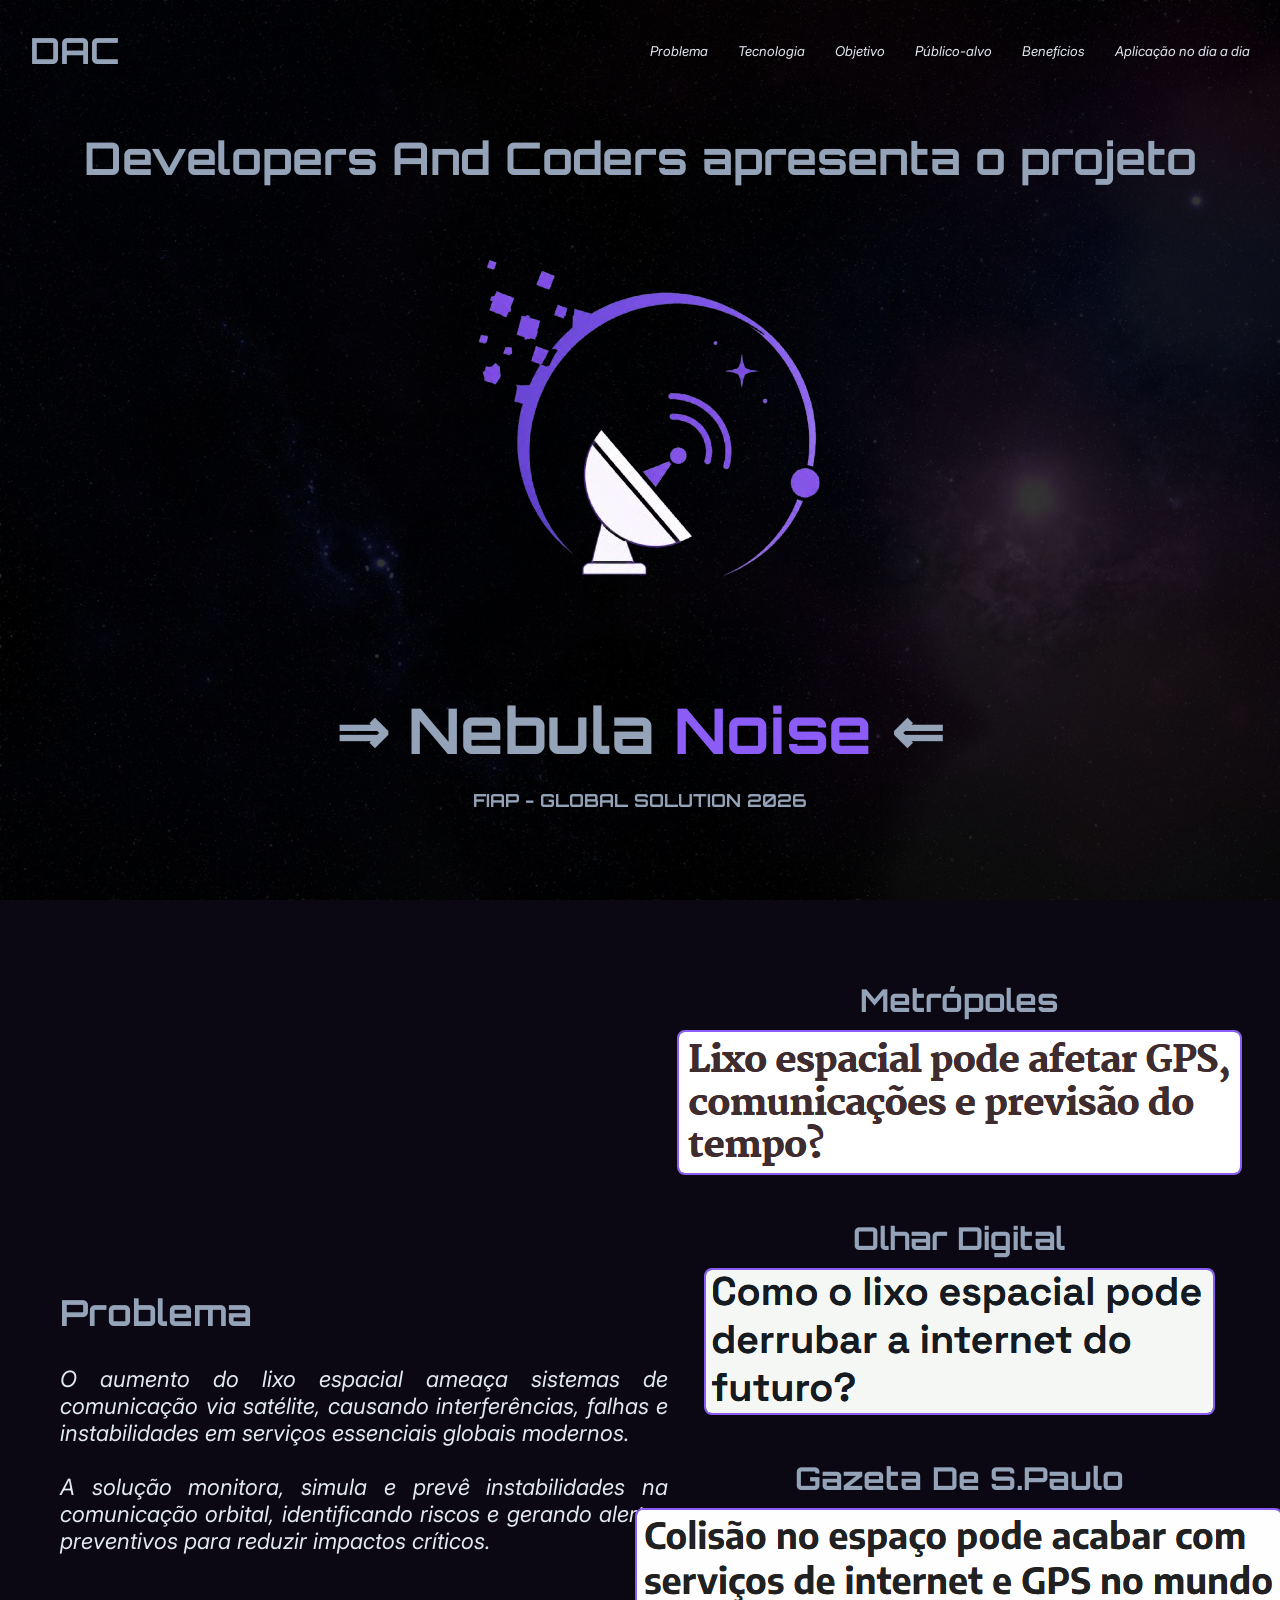
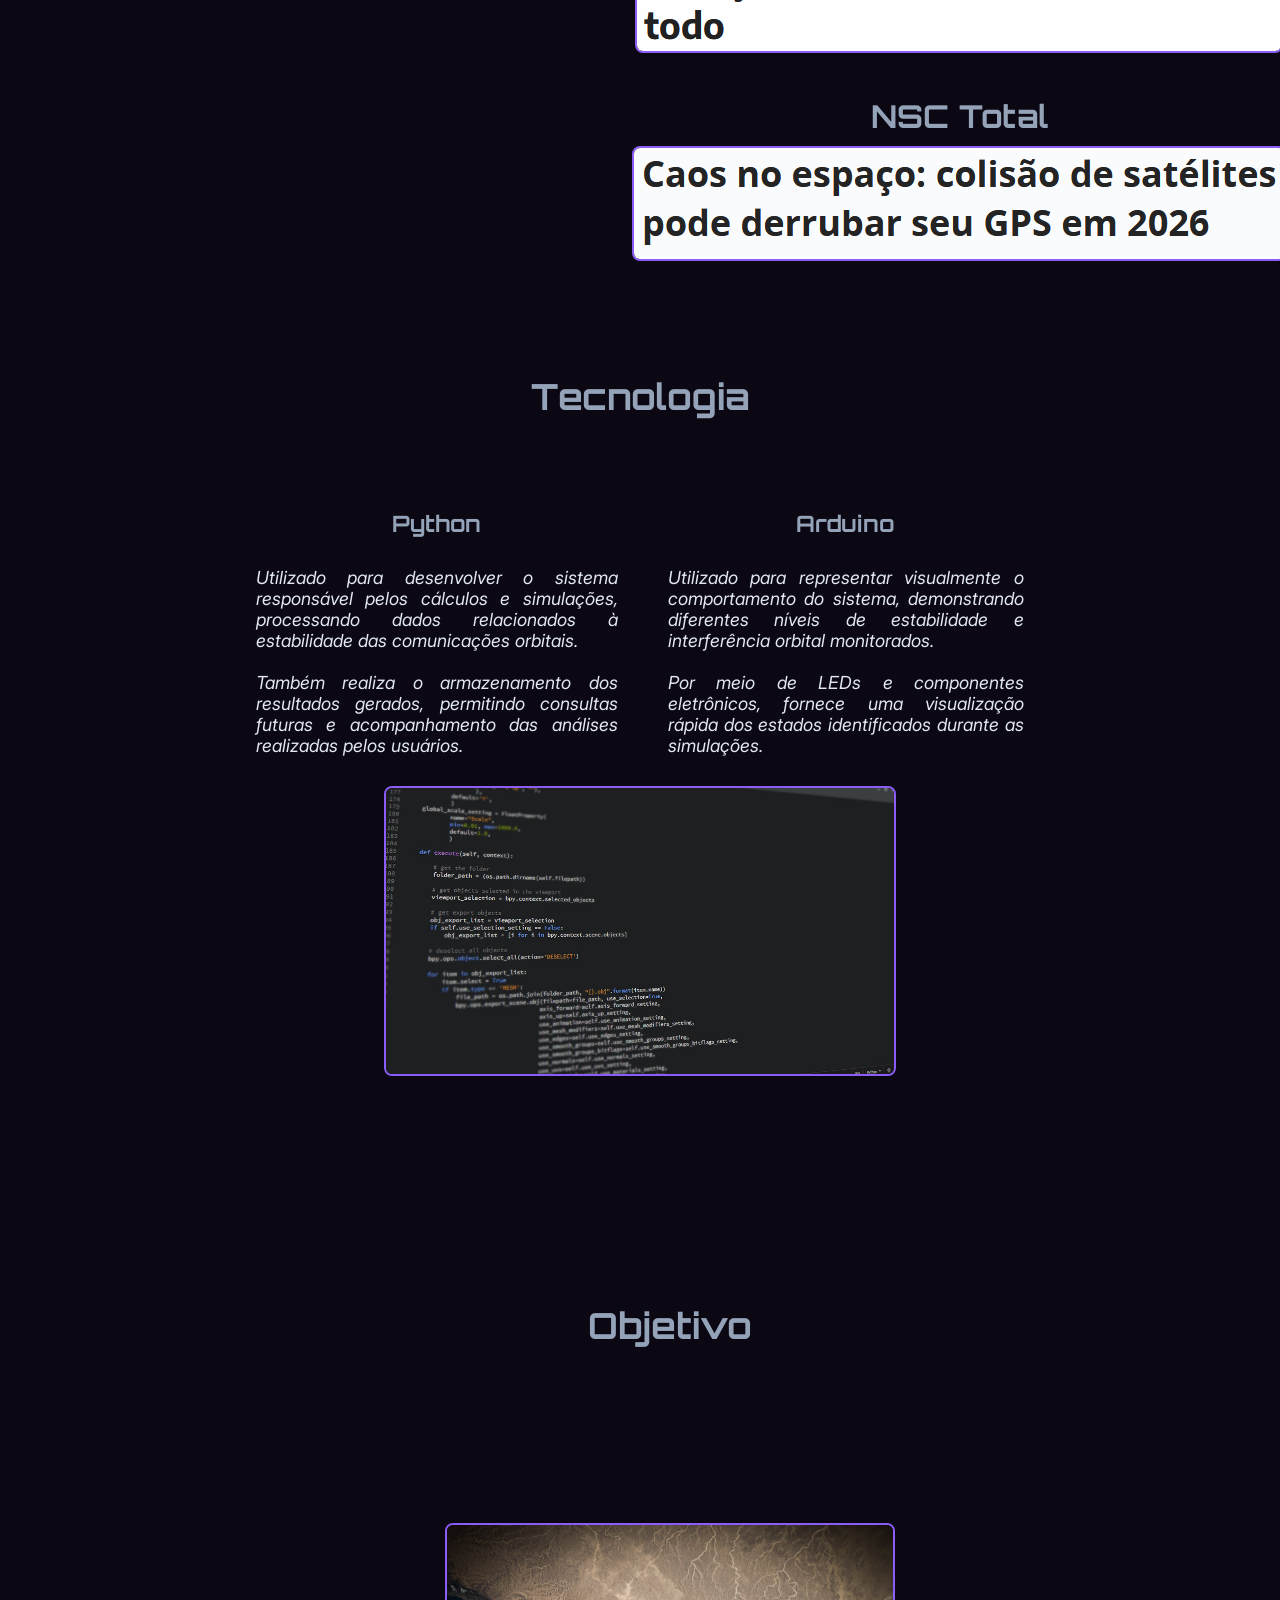
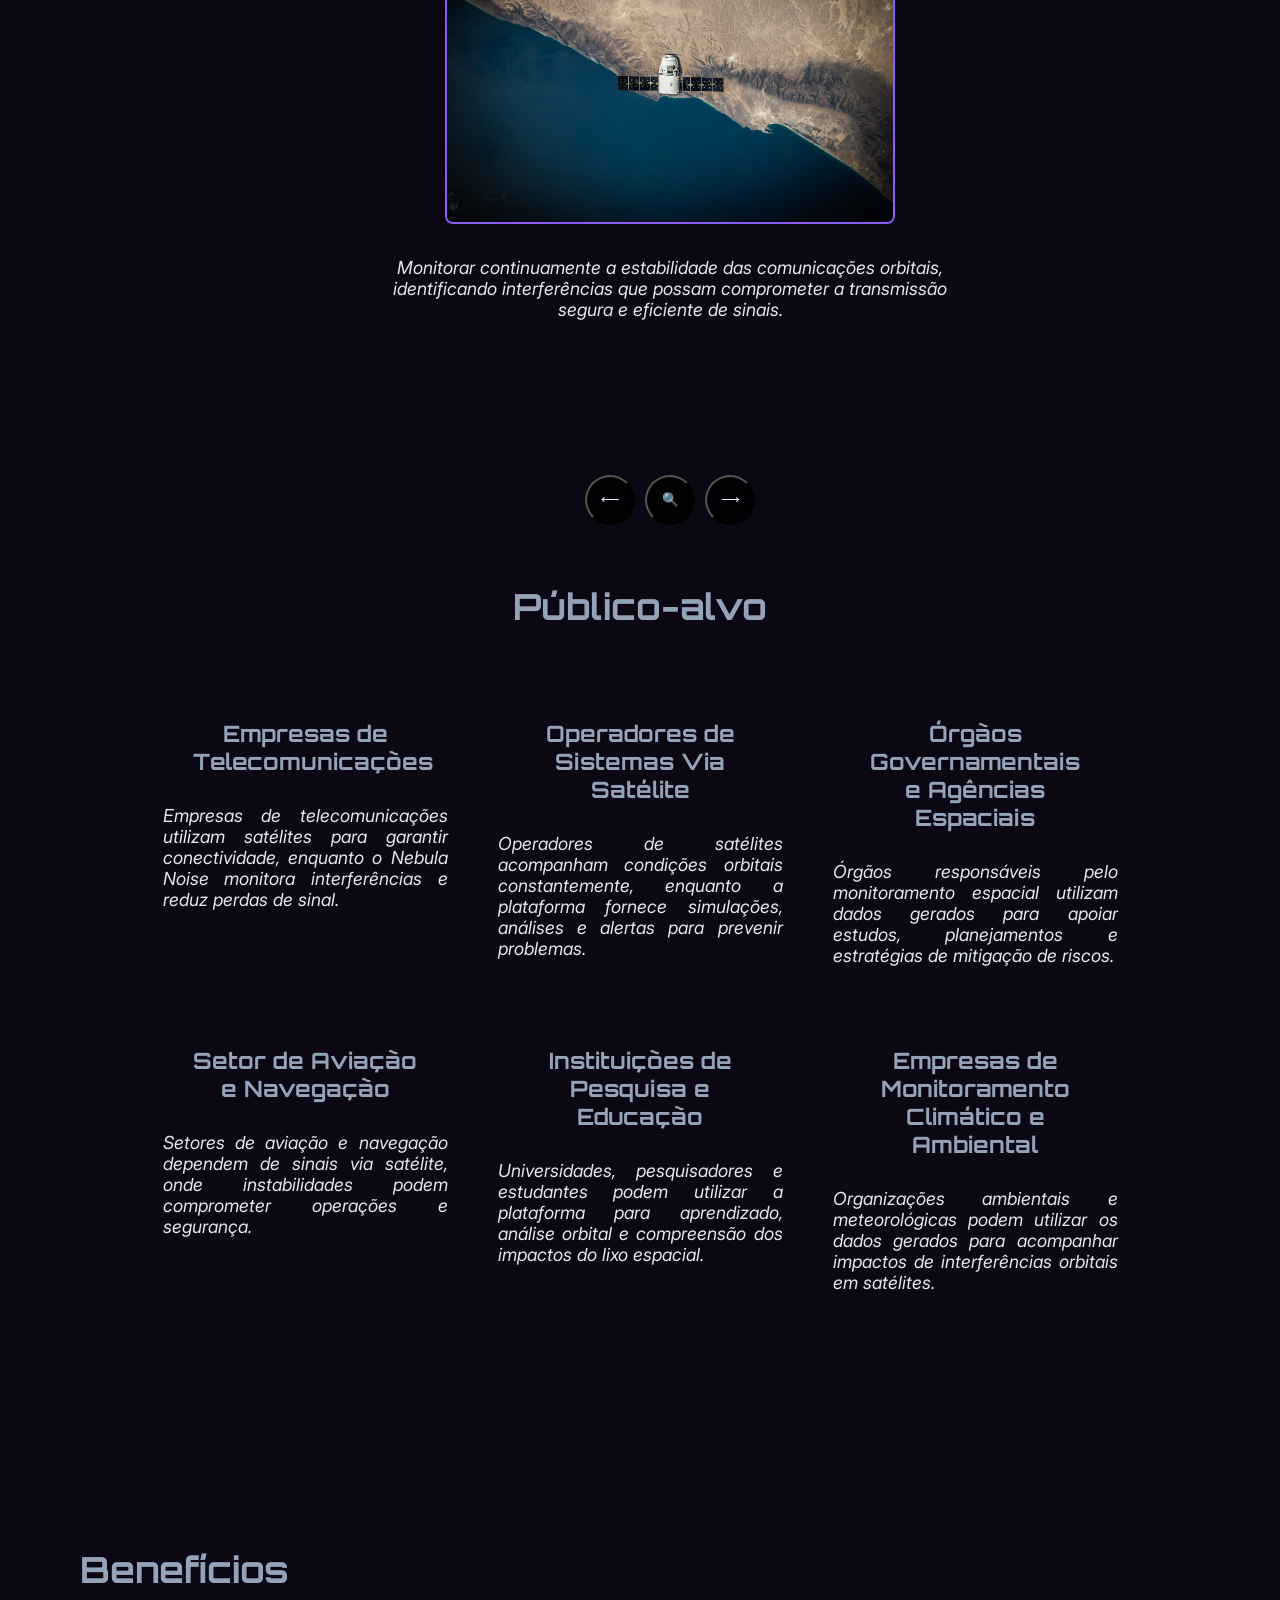
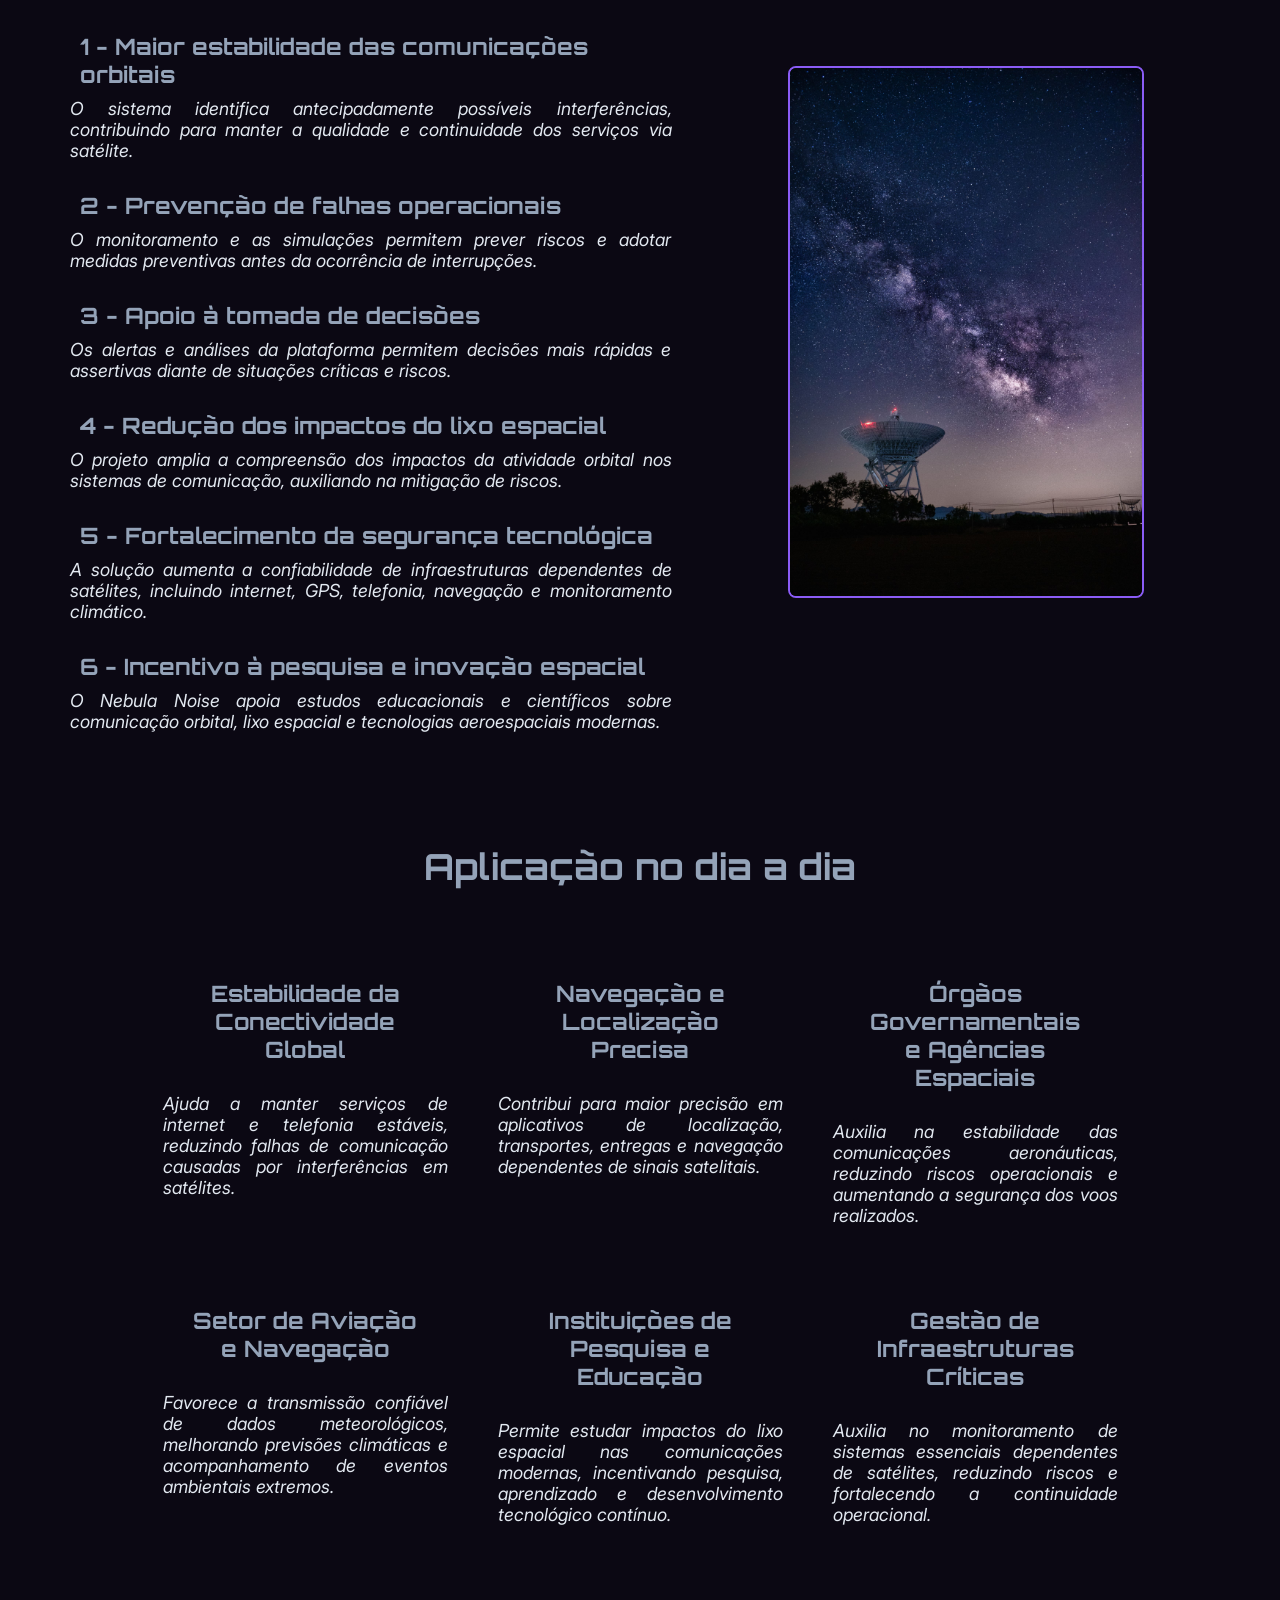
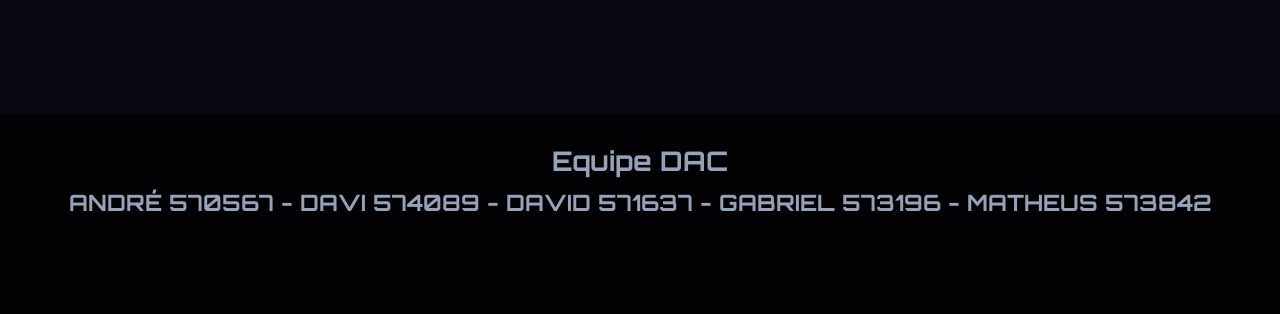
==== index.html @ 73a9a865 "adicionando um alert para os links" ====
<!DOCTYPE html>
<html lang="en">
<head>
    <meta charset="UTF-8">
    <meta name="viewport" content="width=device-width, initial-scale=1.0">
    <link rel="stylesheet" href="./css/style.css">
    <link rel="shortcut icon" href="./image/nebula_icon.png" type="image/x-icon">
    <title>Nebula Noise</title>
</head>
<body>
    <section id="hero">
        <header class="hero-header">
            <h1>DAC</h1>
            <nav class="nav-header">
                <ul class="nav-header-menu">
                    <li><a href="#problem">Problema</a></li>
                    <li><a href="#technology">Tecnologia</a></li>
                    <li><a href="#objective">Objetivo</a></li>
                    <li><a href="#target-audience">Público-alvo</a></li>
                    <li><a href="#benefit">Benefícios</a></li>
                    <li><a href="#application">Aplicação no dia a dia</a></li>
                </ul>
            </nav>
        </header>
        <div class="hero-home">
            <h2 class="title-hero">Developers And Coders apresenta o projeto</h2>
            <img src="./image/nebula_logo.png" alt="an antenna receiving purple signals, logo of the project">
            <h1>
                ⇒
                <span class="nebula-color">Nebula</span>
                <span class="noise-color">Noise</span>
                ⇐
            </h1>
            <h2 class="sub-title-hero">FIAP - GLOBAL SOLUTION 2026</h2>
        </div>

    </section>

    <section id="problem">
        <div class="explain-problem">
            <h2>Problema</h2>
            <p>
                O aumento do lixo espacial ameaça sistemas de comunicação via satélite, causando interferências, falhas e instabilidades em serviços essenciais globais modernos.
                <br><br>
                A solução monitora, simula e prevê instabilidades na comunicação orbital, identificando riscos e gerando alertas preventivos para reduzir impactos críticos.
            </p>
        </div>
        <div class="news-problem">
            <div class="image-news">
                <h2>Metrópoles</h2>
                <a href="https://www.metropoles.com/ciencia/lixo-espacial-afeta-gps-e-previsao-tempo" id="news-link" target="_blank">
                        <img src="./image/metropoles_news.png" alt="A Metropoles news about space debris">
                </a>
            </div>

            <div class="image-news">
                <h2>Olhar Digital</h2>
                <a href="https://olhardigital.com.br/2025/12/17/curiosidades/como-o-lixo-espacial-pode-derrubar-a-internet-do-futuro/#google_vignette" id="news-link" target="_blank">
                    <img src="./image/orbital_digital_news.png" alt="An Olhar digital news about space debris">
                </a>
            </div>

            <div class="image-news">
                <h2>Gazeta De S.Paulo</h2>
                <a href="https://www.gazetasp.com.br/gazeta-mais/colisao-no-espaco-pode-acabar-com-servicos-de-internet-e-gps-no-mundo/" id="news-link" target="_blank">
                    <img src="./image/gazeta_sp_news.png" alt="A Gazeta São Paulo news about space debris">
                </a>
            </div>

            <div class="image-news">
                <h2>NSC Total</h2>
                <a href="https://www.nsctotal.com.br/noticias/caos-no-espaco-colisao-de-satelites-pode-derrubar-seu-gps-em-2026" id="news-link" target="_blank">
                    <img src="./image/nsc_news.png" alt="A NSC Total news about space debris">
                </a>
            </div>
        </div>
    </section>

    <section id="technology">
        <h2>Tecnologia</h2>
        <div class="explain-technology">
            <div class="explain-technology-item">
            <h2>Python</h2>
            <p>
                Utilizado para desenvolver o sistema responsável pelos cálculos e simulações, processando dados relacionados à estabilidade das comunicações orbitais. 
                <br><br>
                Também realiza o armazenamento dos resultados gerados, permitindo consultas futuras e acompanhamento das análises realizadas pelos usuários.
            </p>
            </div>

            <div class="explain-technology-item">
            <h2>Arduino</h2>
            <p>
                Utilizado para representar visualmente o comportamento do sistema, demonstrando diferentes níveis de estabilidade e interferência orbital monitorados. 
                <br><br>
                Por meio de LEDs e componentes eletrônicos, fornece uma visualização rápida dos estados identificados durante as simulações. 
            </p>
            </div>
        </div>
        <div class="image-tecnology">
            <img src="./image/technology.jpg" alt="a Python code being written">
        </div>
    </section>

    <section id="objective">
        <h2>Objetivo</h2>
            <div class="card-objective-item">
                <img src="./image/satellite.jpg" alt="a satellite flying over the Earth">
                <p>
                    Monitorar continuamente a estabilidade das comunicações orbitais, identificando interferências que possam comprometer a transmissão segura e eficiente de sinais.
                </p>
            </div>

            <div class="card-objective-item">
                <img src="./image/simulation.png" alt="a screen showing how the stage simulation works">
                <p>
                    Simular cenários de interferência espacial, avaliando impactos do lixo orbital na qualidade e confiabilidade das comunicações via satélite.
                </p>
            </div>

            <div class="card-objective-item">
                <img src="./image/lost_signal.png" alt="a monitor screen showing a lost connection">
                <p>
                    Prever riscos de instabilidade nos sistemas monitorados, utilizando análises de dados para antecipar falhas e interrupções em serviços essenciais.
                </p>
            </div>

            <div class="card-objective-item">
                <img src="./image/alert_operators.png" alt="the vision of how it will be shown to the operators">
                <p>
                    Gerar alertas preventivos em tempo real, permitindo rápida identificação de situações críticas e adoção de medidas adequadas.
                </p>
            </div>

            <div class="card-objective-item">
                <img src="./image/security.png" alt="a secure connection between satellites, antennas and system">
                <p>
                    Contribuir para a segurança das comunicações orbitais, fortalecendo a confiabilidade de serviços essenciais dependentes de tecnologias satelitais modernas.
                </p>
            </div>
            <div class="button-click">
                <button id="prev-btn">⟵</button>
                <button id="choose-btn">🔍</button>
                <button id="next-btn">⟶</button>
            </div>
    </section>

    <section id="target-audience">
        <h2>Público-alvo</h2>
        <div class="card-target-audience">
            <div class="card-target-audience-item">
                <h2>
                    Empresas de Telecomunicações
                </h2>
                <p>
                    Empresas de telecomunicações utilizam satélites para garantir conectividade, enquanto o Nebula Noise monitora interferências e reduz perdas de sinal.
                </p>
            </div>

            <div class="card-target-audience-item">
                <h2>
                    Operadores de Sistemas Via Satélite
                </h2>
                <p>
                    Operadores de satélites acompanham condições orbitais constantemente, enquanto a plataforma fornece simulações, análises e alertas para prevenir problemas.
                </p>
            </div>

            <div class="card-target-audience-item">
                <h2>
                    Órgãos Governamentais e Agências Espaciais
                </h2>
                <p>
                    Órgãos responsáveis pelo monitoramento espacial utilizam dados gerados para apoiar estudos, planejamentos e estratégias de mitigação de riscos.
                </p>
            </div>

            <div class="card-target-audience-item">
                <h2>
                    Setor de Aviação e Navegação
                </h2>
                <p>
                    Setores de aviação e navegação dependem de sinais via satélite, onde instabilidades podem comprometer operações e segurança.
                </p>
            </div>

            <div class="card-target-audience-item">
                <h2>
                    Instituições de Pesquisa e Educação
                </h2>
                <p>
                    Universidades, pesquisadores e estudantes podem utilizar a plataforma para aprendizado, análise orbital e compreensão dos impactos do lixo espacial.
                </p>
            </div>
            <div class="card-target-audience-item">
                <h2>
                    Empresas de Monitoramento Climático e Ambiental
                </h2>
                <p>
                    Organizações ambientais e meteorológicas podem utilizar os dados gerados para acompanhar impactos de interferências orbitais em satélites.
                </p>
            </div>              
        </div>

    </section>

    <section id="benefit">
        <div class="explain-benefit">
            <h2>Benefícios</h2>
            <div class="explain-benefit-item">
                <h2>
                    1 - Maior estabilidade das comunicações orbitais
                </h2>
                <p>
                    O sistema identifica antecipadamente possíveis interferências, contribuindo para manter a qualidade e continuidade dos serviços via satélite.
                </p>
            </div>

            <div class="explain-benefit-item">
                <h2>
                    2 - Prevenção de falhas operacionais
                </h2>
                <p>
                    O monitoramento e as simulações permitem prever riscos e adotar medidas preventivas antes da ocorrência de interrupções.
                </p>
            </div>

            <div class="explain-benefit-item">
                <h2>
                    3 - Apoio à tomada de decisões
                </h2>
                <p>
                    Os alertas e análises da plataforma permitem decisões mais rápidas e assertivas diante de situações críticas e riscos.
                </p>
            </div>

            <div class="explain-benefit-item">
                <h2>
                    4 - Redução dos impactos do lixo espacial
                </h2>
                <p>
                    O projeto amplia a compreensão dos impactos da atividade orbital nos sistemas de comunicação, auxiliando na mitigação de riscos.
                </p>
            </div>

            <div class="explain-benefit-item">
                <h2>
                    5 - Fortalecimento da segurança tecnológica
                </h2>
                <p>
                    A solução aumenta a confiabilidade de infraestruturas dependentes de satélites, incluindo internet, GPS, telefonia, navegação e monitoramento climático.
                </p>
            </div>

            <div class="explain-benefit-item">
                <h2>
                    6 - Incentivo à pesquisa e inovação espacial
                </h2>
                <p>
                    O Nebula Noise apoia estudos educacionais e científicos sobre comunicação orbital, lixo espacial e tecnologias aeroespaciais modernas.
                </p>
            </div>
        </div>
        <div class="image-benefit">
            <img src="./image/satellite_benefits.jpg" alt="a satellite and a starry night sky">
        </div>
    </section>

    <section id="application">
        <h2>Aplicação no dia a dia</h2>
        <div class="card-application">
            <div class="card-application-item">
                <h2>
                    Estabilidade da Conectividade Global
                </h2>
                <p>
                    Ajuda a manter serviços de internet e telefonia estáveis, reduzindo falhas de comunicação causadas por interferências em satélites.
                </p>
            </div>

            <div class="card-application-item">
                <h2>
                    Navegação e Localização Precisa
                </h2>
                <p>
                    Contribui para maior precisão em aplicativos de localização, transportes, entregas e navegação dependentes de sinais satelitais.
                </p>
            </div>

            <div class="card-application-item">
                <h2>
                    Órgãos Governamentais e Agências Espaciais
                </h2>
                <p>
                    Auxilia na estabilidade das comunicações aeronáuticas, reduzindo riscos operacionais e aumentando a segurança dos voos realizados.
                </p>
            </div>

            <div class="card-application-item">
                <h2>
                    Setor de Aviação e Navegação
                </h2>
                <p>
                    Favorece a transmissão confiável de dados meteorológicos, melhorando previsões climáticas e acompanhamento de eventos ambientais extremos.
                </p>
            </div>

            <div class="card-application-item">
                <h2>
                    Instituições de Pesquisa e Educação
                </h2>
                <p>
                    Permite estudar impactos do lixo espacial nas comunicações modernas, incentivando pesquisa, aprendizado e desenvolvimento tecnológico contínuo.
                </p>
            </div>
            <div class="card-application-item">
                <h2>
                    Gestão de Infraestruturas Críticas
                </h2>
                <p>
                    Auxilia no monitoramento de sistemas essenciais dependentes de satélites, reduzindo riscos e fortalecendo a continuidade operacional.
                </p>
            </div>
    </section>

        <footer>
            <h1>Equipe DAC</h1>
            <h2>ANDRÉ 570567 - DAVI 574089 - DAVID 571637 - GABRIEL 573196 - MATHEUS 573842</h2>
        </footer>
    
    <script src="./script/scripts.js"></script>
</body>
</html>
---- css/style.css ----
* {
    margin: 0px;
    padding: 0px;
    box-sizing: border-box;
}

@font-face {
    font-family: Inter-Italic;
    src: url(../font/Inter_28pt-Italic.ttf);
}

@font-face {
    font-family: Orbitron-Bold;
    src: url(../font/Orbitron-Bold.ttf);
}

:root {
    --spacing-sm:10px;
    --spacing-md:20px;
    --spacing-lg:30px;
    --spacing-xl:50px;
    --color-purple: #8B5CF6;
    --color-black: #000000cc;
    --color-space-purple: #0b0813;
    --color-white: #E2E8F0;
    --color-gray:#94A3B8;
}

body {
    background-color: var(--color-space-purple);
}

html {
    scroll-behavior: smooth;
    font-family: 'Inter-Italic';
}

ul {
    list-style: none;
}

a {
    text-decoration: none;
    font-weight: 400;
    color: var(--color-white);
    font-size: 1.5vmin;
}

p {
    color: var(--color-white);
    font-size: 2.5vmin;
    text-align: justify;
}

h1, h2 {
    color: var(--color-gray);
    font-family: Orbitron-Bold;
}

#hero {
    height: 100dvh;
    background-image: linear-gradient(to top, var(--color-black), var(--color-black)),
    url(../image/background_home.jpg);
    background-repeat: no-repeat;
    background-size: cover;
    background-attachment: fixed;

    .hero-home {
        text-align: center;

        .title-hero {
            padding-top: var(--spacing-lg);
            font-size: 5vmin;
        }

        h1 {
            font-size: 7vmin;
            
            .noise-color {
                color: var(--color-purple);
            }
        }

        .sub-title-hero {
            padding-top: var(--spacing-md);
            font-size: 2vmin;
        }        
    }

    .hero-header {
        height: 100px;
        display: flex;
        flex-direction: row;
        align-items: center;
        justify-content: space-between;
        padding-inline: var(--spacing-lg);

        h1 {
            font-size: 4vmin;
        }

        .nav-header-menu {
            display: flex;
            gap: var(--spacing-lg);

            a {
                transition: .5s;

                &:hover {
                    color: var(--color-gray);
                }
            }
            
        }
    }
}

#problem {
    display: flex;
    align-items: center;
    gap: var(--spacing-lg);
    padding: var(--spacing-lg);
    margin: var(--spacing-lg);

    .explain-problem {
        width: 55%;
        display: flex;
        flex-direction: column;
        gap: var(--spacing-lg);

        h2 {
            font-size: 4vmin;
        }
    }

    .news-problem {
        width: 45%;
        display: flex;
        flex-direction: column;
        align-items: center;

        .image-news {
            text-align: center;
            display: flex;
            flex-direction: column;
            padding: var(--spacing-md);

            h2 {
                font-size: 3.5vmin;
                padding-bottom: var(--spacing-sm);
            }

            img {
                border: 2px solid var(--color-purple);
                border-radius: 8px;
                transition: .5s;

                &:hover {
                    scale: 1.1;
                }
            }
        }
    }
}

#technology {
    height: 100dvh;
    background-image: linear-gradient(to top, var(--color-black), var(--color-black)),
    url(../image/background_technology.jpg);
    background-repeat: no-repeat;
    background-size: cover;
    background-attachment: fixed;
    display: flex;
    flex-direction: column;
    min-height: 100vh;
    align-items: center;

    h2 {
        font-size: 4vmin;
        text-align: center;
        padding: var(--spacing-lg);
    }

    .explain-technology {
        display:flex;
        flex-direction: row;
        gap: var(--spacing-xl);
        justify-content: center;
        margin: var(--spacing-lg);
        width: 60%;


        .explain-technology-item {
            h2 {
                font-size: 2.5vmin;
            }

            p{
                font-size: 2vmin;
            }
        }
    }

    .image-tecnology {
        width: 40%;

        img {
            text-align: center;
            width: 100%;
            border: 2px solid var(--color-purple);
            border-radius: 8px;
            transition: .5s;
            
            &:hover {
                scale: 1.05;
            }
        }
    }
}

#objective {   
    margin-inline: var(--spacing-lg);
    margin-top: var(--spacing-sm);
    width: 100%;
    display: flex;
    flex-direction: row;
    align-items: center;
    justify-content: center;
    gap: var(--spacing-sm);
    flex-wrap: wrap;
    align-items: center;
    
    h2 {
        font-size: 4vmin;
        width: 100%;
        text-align: center;
        padding: var(--spacing-md);
    }

    .card-objective-item {
        width: 50%;
        min-height: 550px;
        padding: var(--spacing-md);
        display: flex;
        flex-direction: column;
        align-items: center;
        justify-content: center;
        gap: var(--spacing-md);
        text-align: center;
        margin-block: var(--spacing-sm);
        display: none;

        &.active {
            display: flex;
        }

        p {
            width: 100%;
            font-size: 2vmin;
            text-align: center;
        }

        img {
            width: 75%;
            height: auto;
            border-radius: 1.6dvh;
            display: block;
            margin-bottom: 1.5dvh;
            border: 2px solid var(--color-purple);
            border-radius: 8px;
        }
    }

    .button-click {
        flex-basis: 100%;
        display: flex;
        justify-content: center;
        gap: var(--spacing-sm);

        #prev-btn,#choose-btn,#next-btn {
            background: var(--color-black);
            color: var(--color-white);
            border-radius: 50%;
            transition: 0.3s;
            width: var(--spacing-xl);
            height: var(--spacing-xl);
            display: flex;
            align-items: center;
            justify-content: center;
            gap: var(--spacing-md);

            &:hover {
                background-color: var(--color-gray);
                color: var(--color-black);
            }
        }
    }
}

#target-audience {
    height: 100dvh;
    background-image: linear-gradient(to top, var(--color-black), var(--color-black)),
    url(../image/background_target.jpg);
    background-repeat: no-repeat;
    background-size: cover;
    background-attachment: fixed;
    
    h2 {
        font-size: 4vmin;
        text-align: center;
        padding: var(--spacing-lg);
    }

    .card-target-audience {
        display:flex;
        flex-direction: row;
        flex-wrap: wrap;
        gap: var(--spacing-xl);
        justify-content: center;
        margin: var(--spacing-lg);


        .card-target-audience-item {
            flex: 1 1 calc(25% - var(--spacing-md));
            max-width: calc(25% - var(--spacing-md));

            h2 {
                font-size: 2.5vmin;
            }

            p{
                font-size: 2vmin;
            }
        }

    }

}

#benefit {
    display: flex;
    align-items: center;
    gap: var(--spacing-lg);
    padding: var(--spacing-lg);
    margin: var(--spacing-lg);

    h2 {
        font-size: 4vmin;
        padding: var(--spacing-md);
    }

    .explain-benefit {
        width: 55%;

        .explain-benefit-item {
            display: flex;
            flex-direction: column;
            padding: var(--spacing-sm);

            h2 {
                font-size: 2.5vmin;
                padding: var(--spacing-sm);
            }

            p {
                font-size: 2vmin ;
            }

        }
    }

    .image-benefit {
        width: 45%;
        text-align: center;
        

        img {
            width: 70%;
            height: auto;
            border: 2px solid var(--color-purple);
            border-radius: 8px;
            transition: .5s;

            &:hover {
                scale: 1.05;
            }
        }
    }
}

#application {
    height: 100dvh;
    background-image: linear-gradient(to top, var(--color-black), var(--color-black)),
    url(../image/background_application.jpg);
    background-repeat: no-repeat;
    background-size: cover;
    background-attachment: fixed;
    display: flex;
    flex-direction: column;
    min-height: 100vh;

    h2 {
        font-size: 4vmin;
        text-align: center;
        padding: var(--spacing-lg);
    }
    .card-application {
        display:flex;
        flex-direction: row;
        flex-wrap: wrap;
        gap: var(--spacing-xl);
        justify-content: center;
        margin: var(--spacing-lg);


        .card-application-item {
            flex: 1 1 calc(25% - var(--spacing-md));
            max-width: calc(25% - var(--spacing-md));

            h2 {
                font-size: 2.5vmin;
            }

            p{
                font-size: 2vmin;
            }
        }
    }
}

footer {
    height: 200px;
    padding: var(--spacing-lg);
    background-color: var(--color-black);
    text-align: center;

    h1 {
        font-size: 3vmin;
        margin-bottom: var(--spacing-sm);
    }

    h2 {
        font-size: 2.5vmin;
        margin-bottom: var(--spacing-sm);
    }
}

section {
    min-height: 100dvh;
}
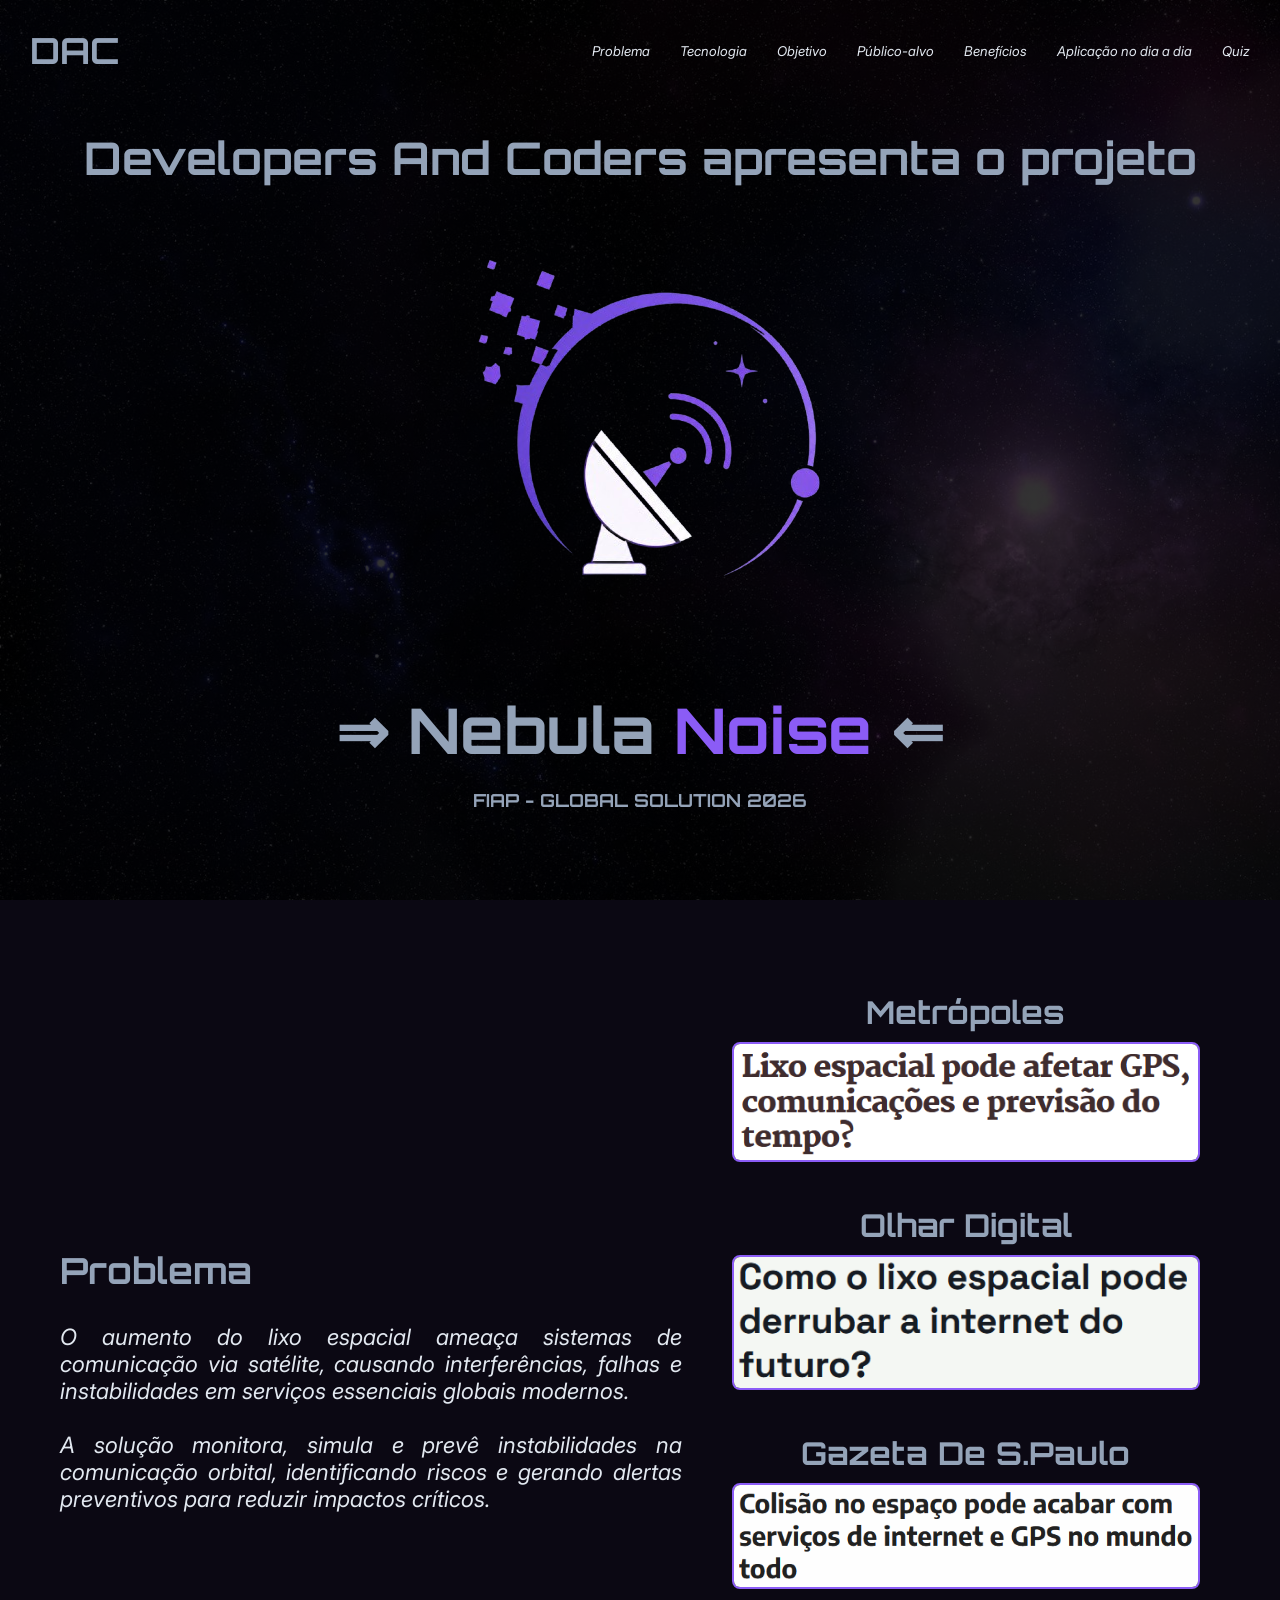
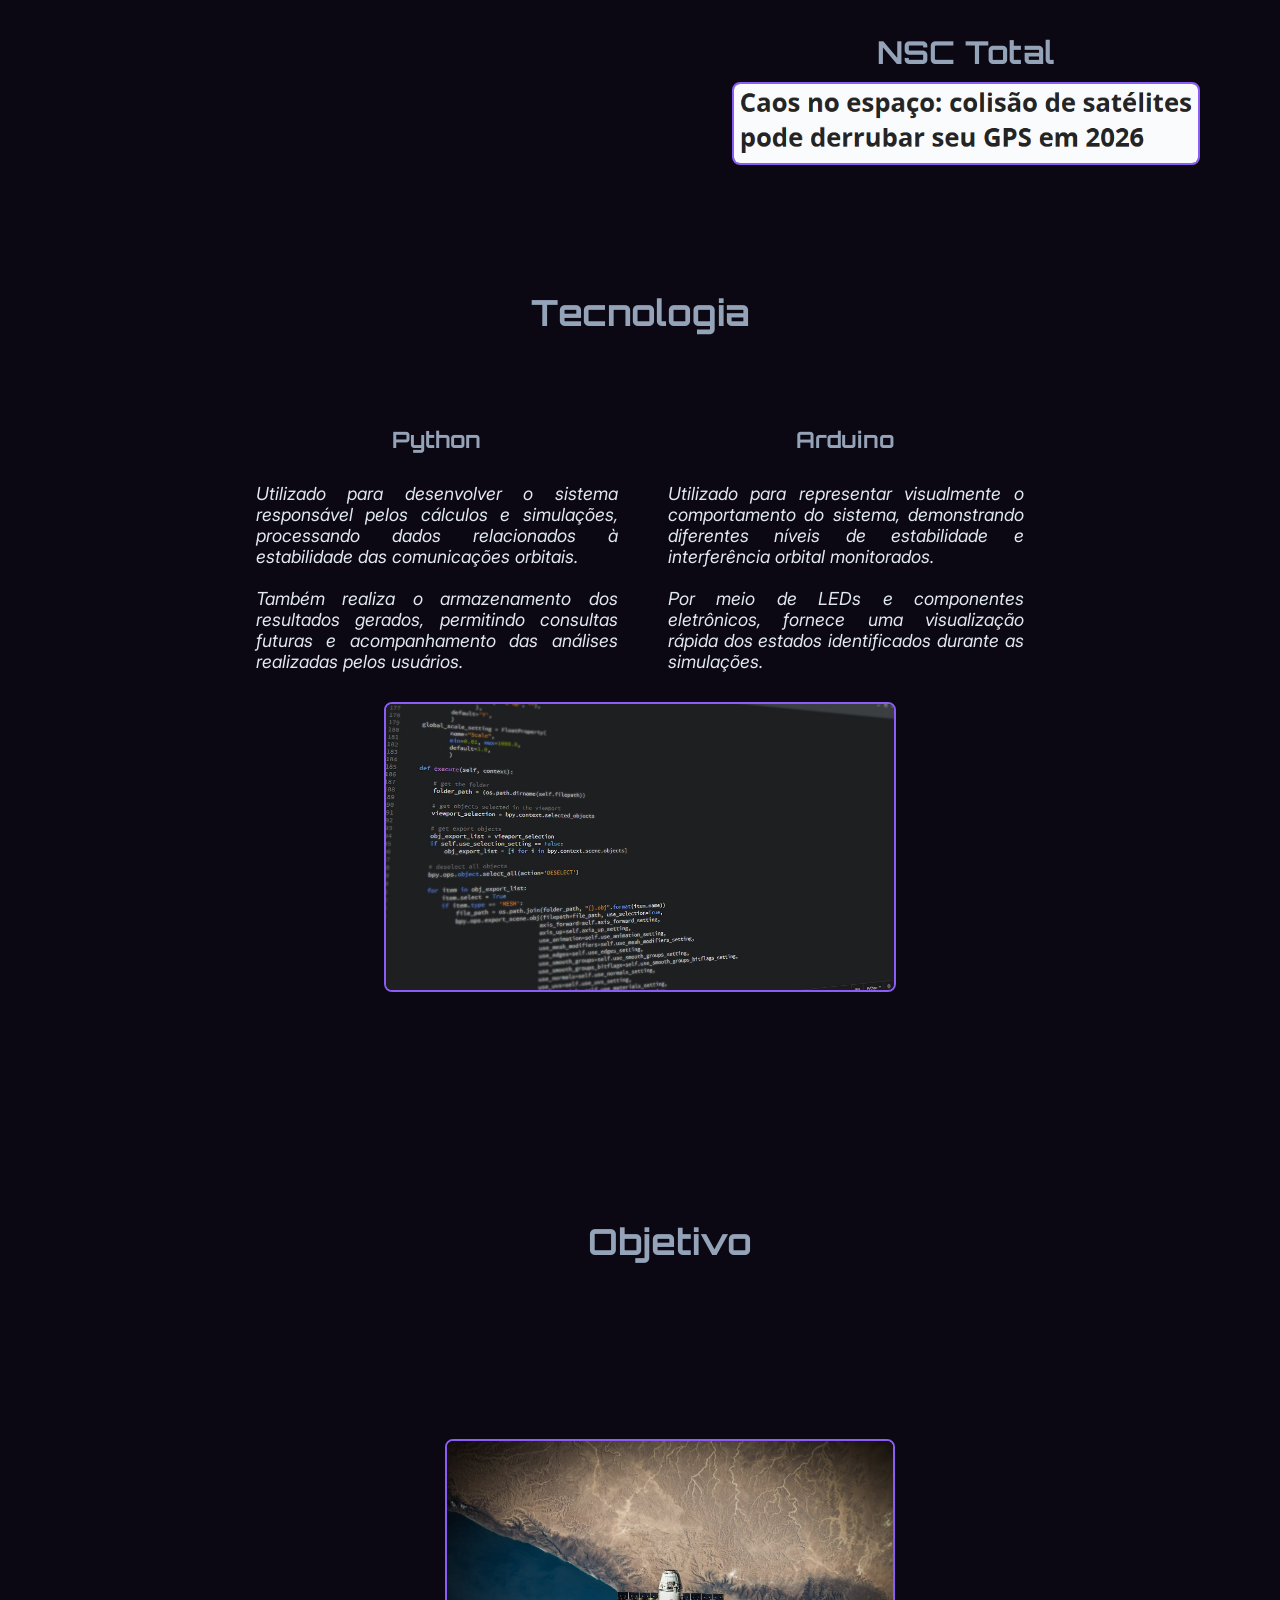
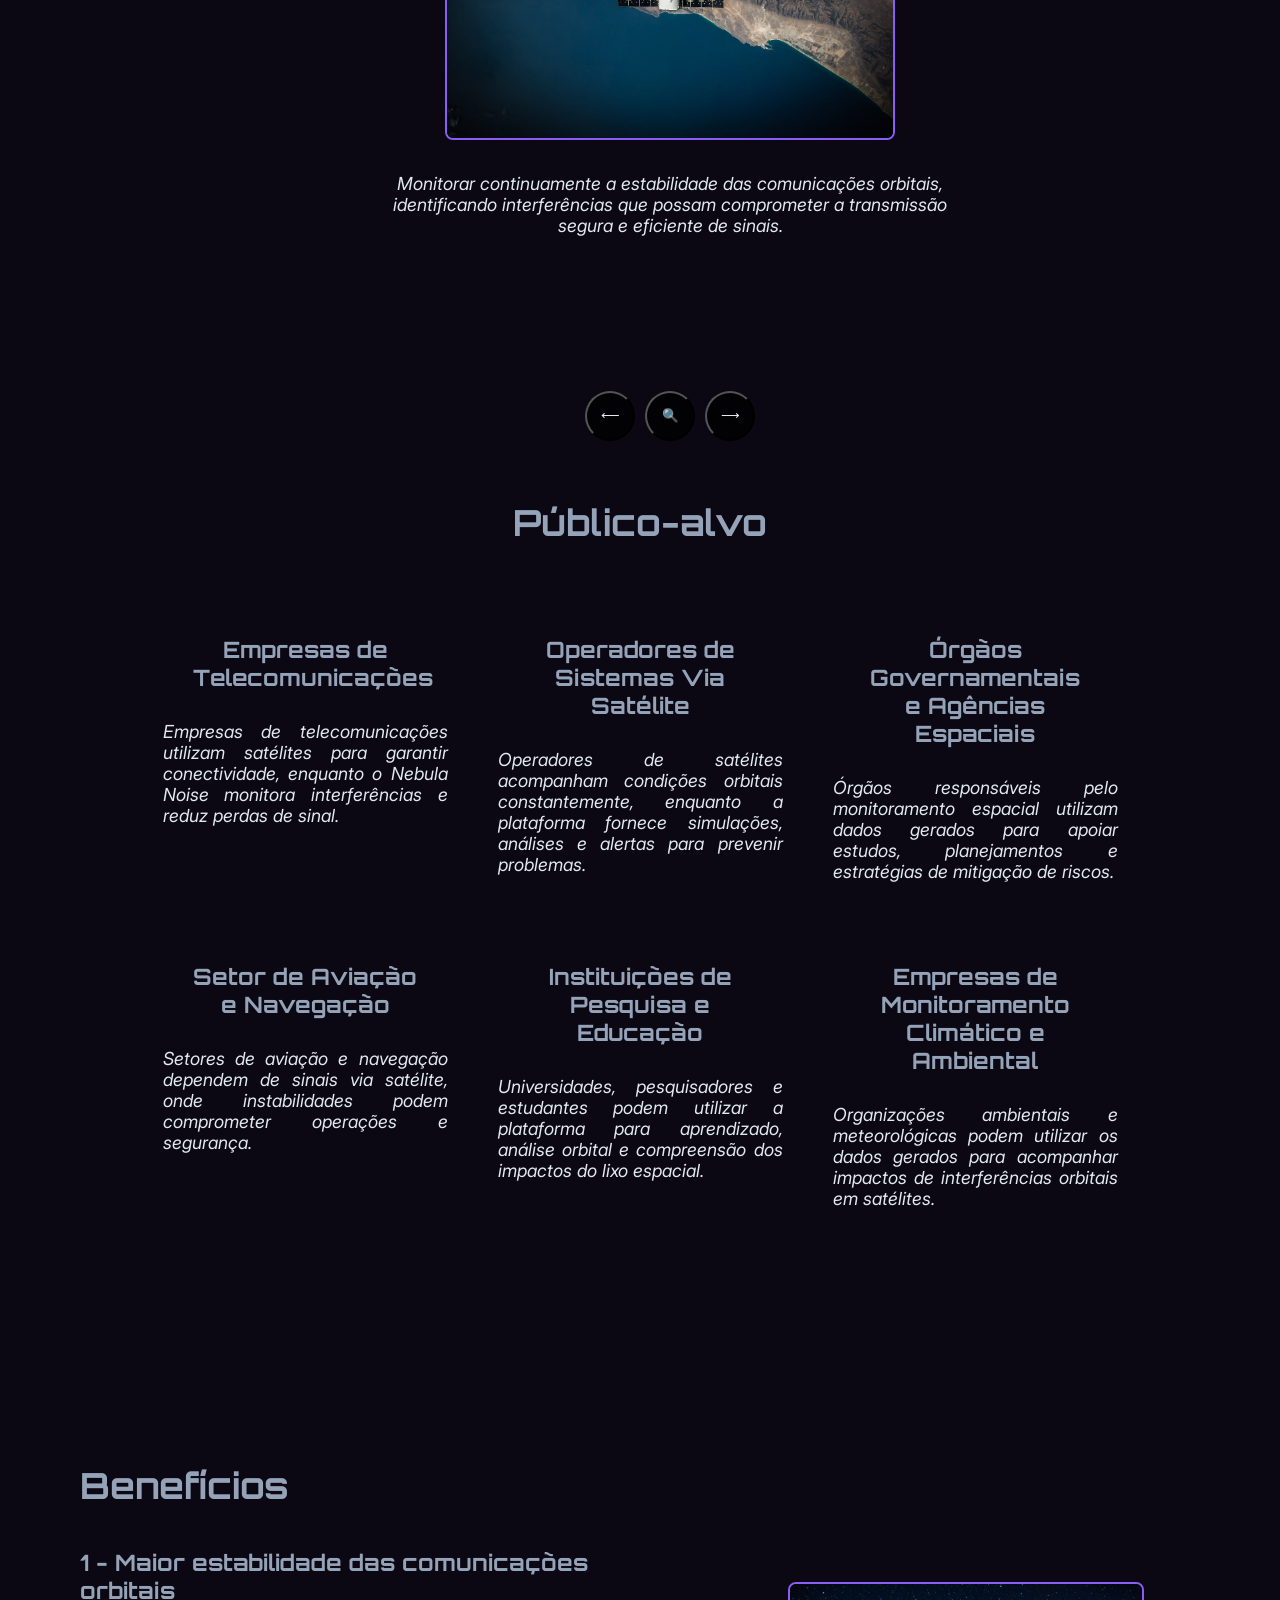
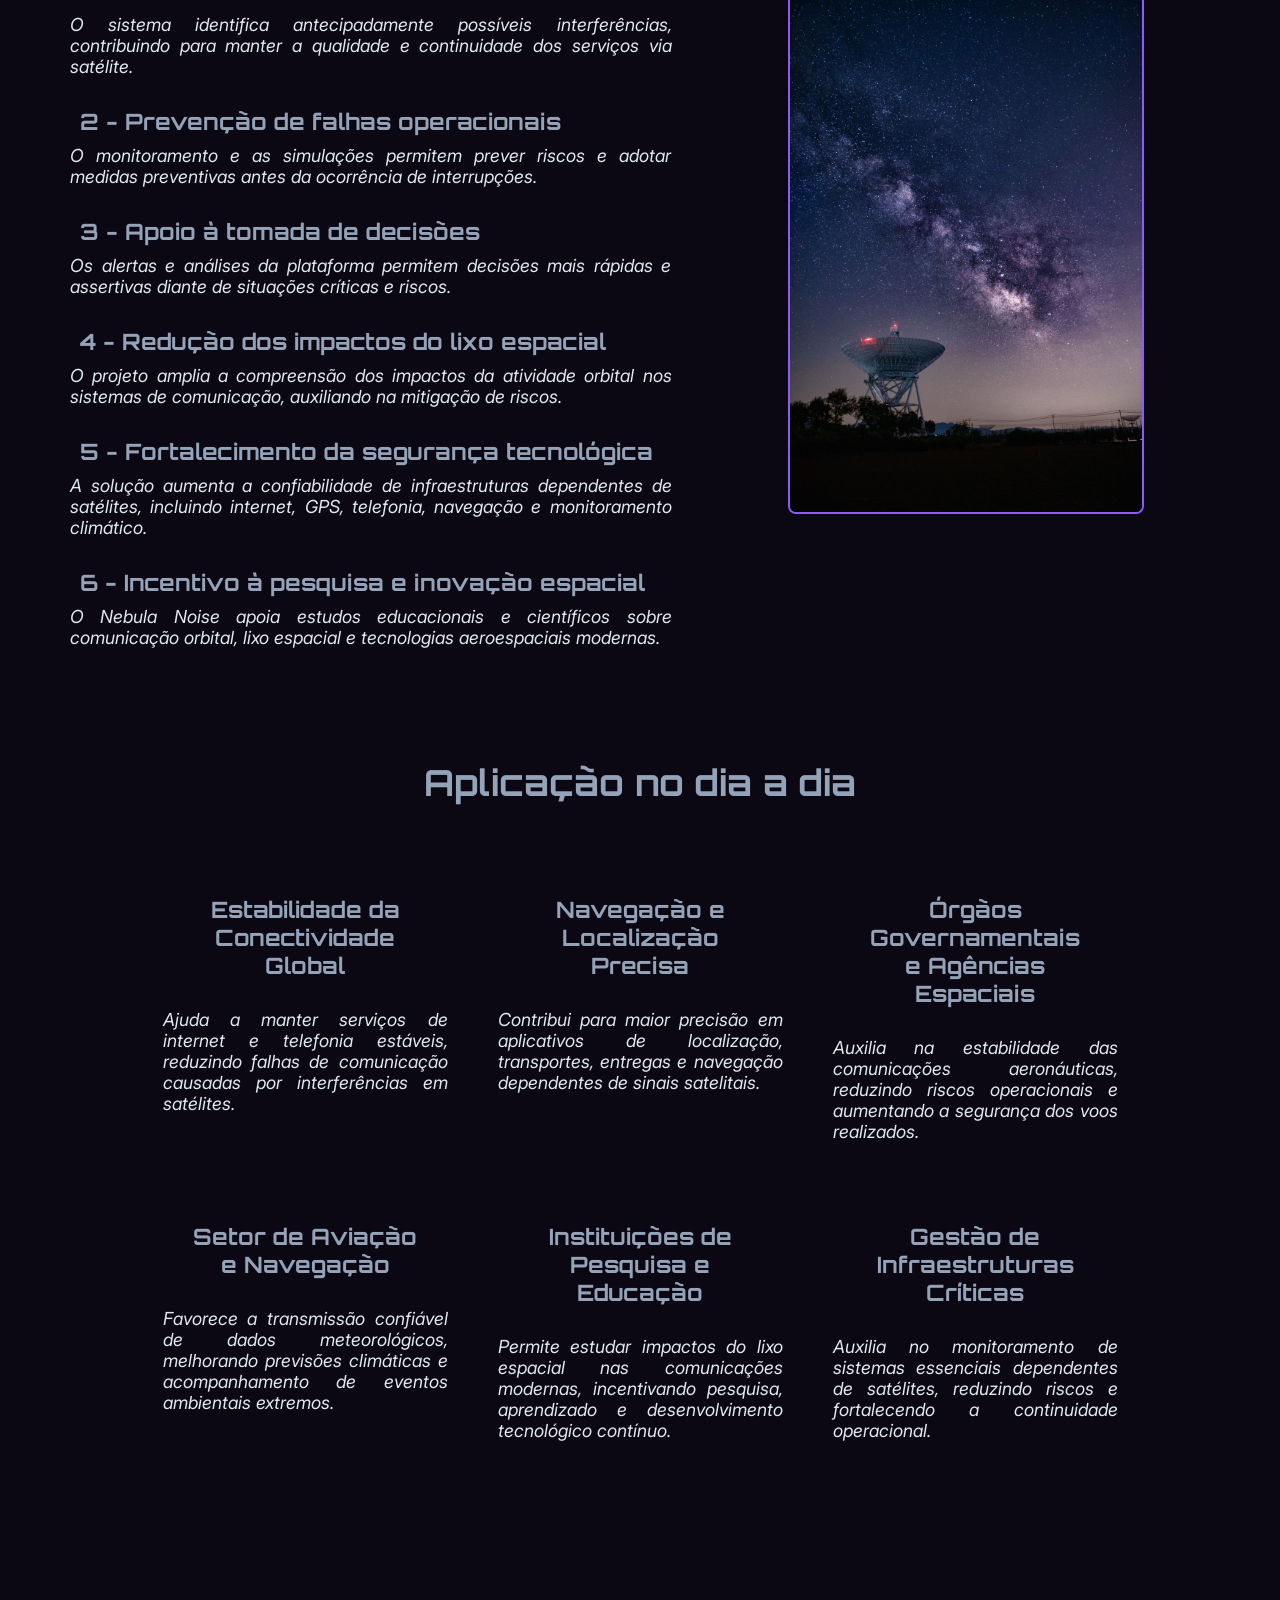
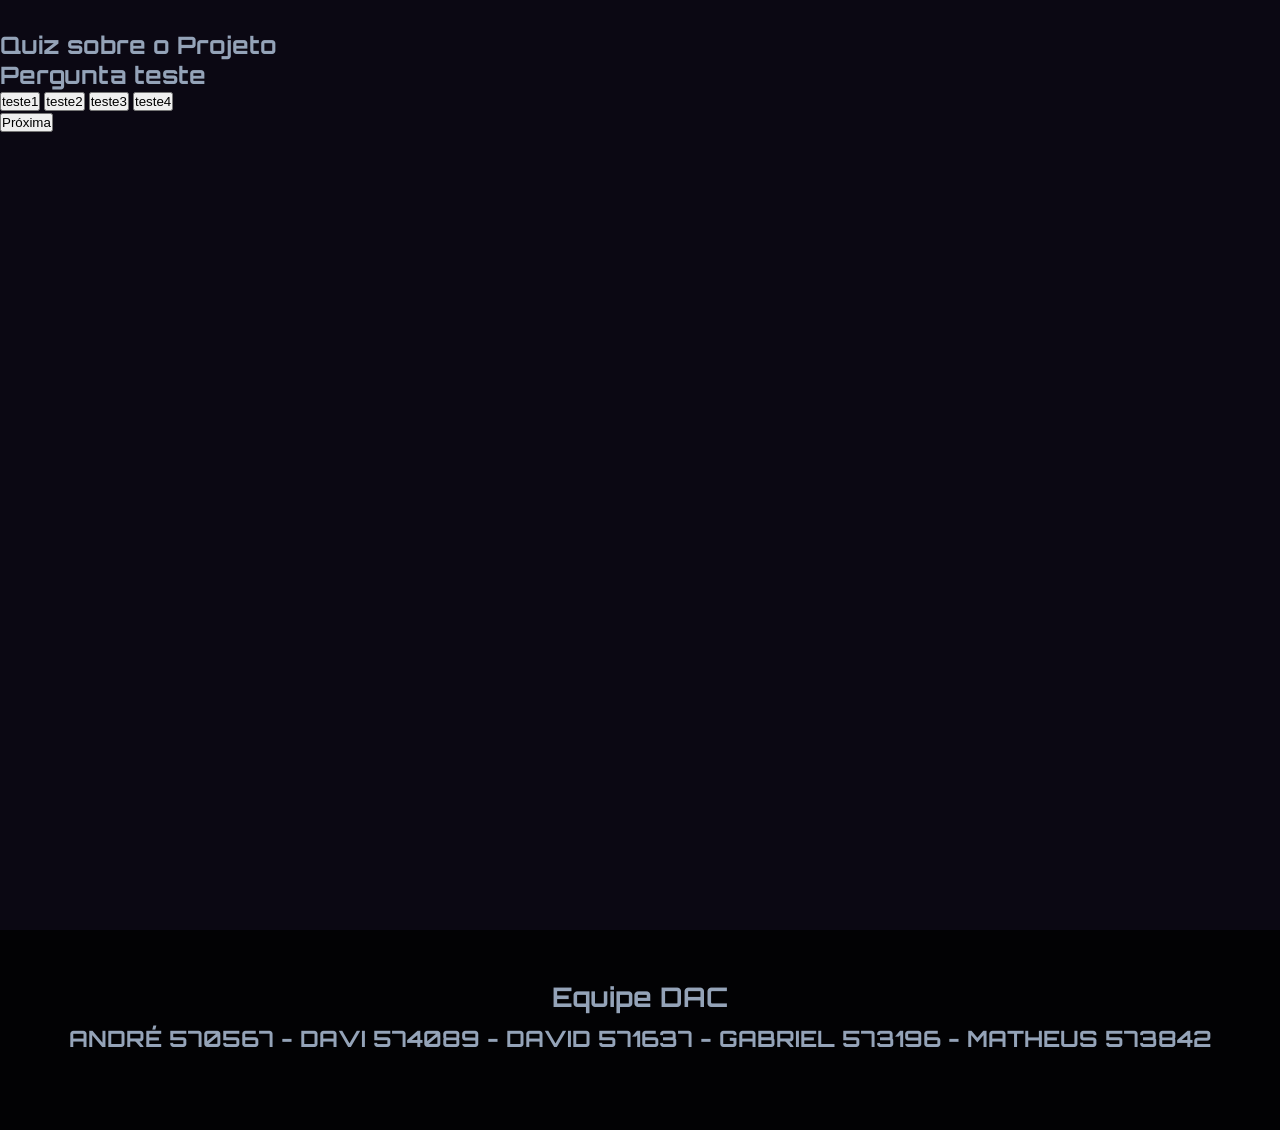
==== commit 7117587c: "criando o html do questionario e add ele ao header" ====
--- a/index.html
+++ b/index.html
@@ -19,6 +19,7 @@
                     <li><a href="#target-audience">Público-alvo</a></li>
                     <li><a href="#benefit">Benefícios</a></li>
                     <li><a href="#application">Aplicação no dia a dia</a></li>
+                    <li><a href="#quiz">Quiz</a></li>
                 </ul>
             </nav>
         </header>
@@ -323,6 +324,33 @@
             </div>
     </section>
 
+    <section id="quiz">
+        <div class="project-quiz">
+            <h2>Quiz sobre o Projeto</h2>
+            <div class="question">
+                <h2 id="title-question">Pergunta teste</h2>
+                <div id="answer-question-btn">
+                    <button class="option-question-btn">
+                        teste1
+                    </button>
+                        
+                    <button class="option-question-btn">
+                        teste2
+                    </button>
+
+                    <button class="option-question-btn">
+                        teste3
+                    </button>
+                        
+                    <button class="option-question-btn">
+                        teste4
+                    </button>
+                </div>
+                <button id="next-question-btn">Próxima</button>
+            </div>
+        </div>
+    </section>
+
         <footer>
             <h1>Equipe DAC</h1>
             <h2>ANDRÉ 570567 - DAVI 574089 - DAVID 571637 - GABRIEL 573196 - MATHEUS 573842</h2>
--- a/css/style.css
+++ b/css/style.css
@@ -121,6 +121,7 @@
     gap: var(--spacing-lg);
     padding: var(--spacing-lg);
     margin: var(--spacing-lg);
+    overflow: hidden;
 
     .explain-problem {
         width: 55%;
@@ -138,12 +139,14 @@
         display: flex;
         flex-direction: column;
         align-items: center;
+        overflow: hidden;
 
         .image-news {
             text-align: center;
             display: flex;
             flex-direction: column;
             padding: var(--spacing-md);
+            overflow: hidden;
 
             h2 {
                 font-size: 3.5vmin;
@@ -151,6 +154,9 @@
             }
 
             img {
+                width: 100%;        
+                max-width: 100%;   
+                height: auto;       
                 border: 2px solid var(--color-purple);
                 border-radius: 8px;
                 transition: .5s;
@@ -430,7 +436,7 @@
 
 footer {
     height: 200px;
-    padding: var(--spacing-lg);
+    padding: var(--spacing-xl);
     background-color: var(--color-black);
     text-align: center;
 
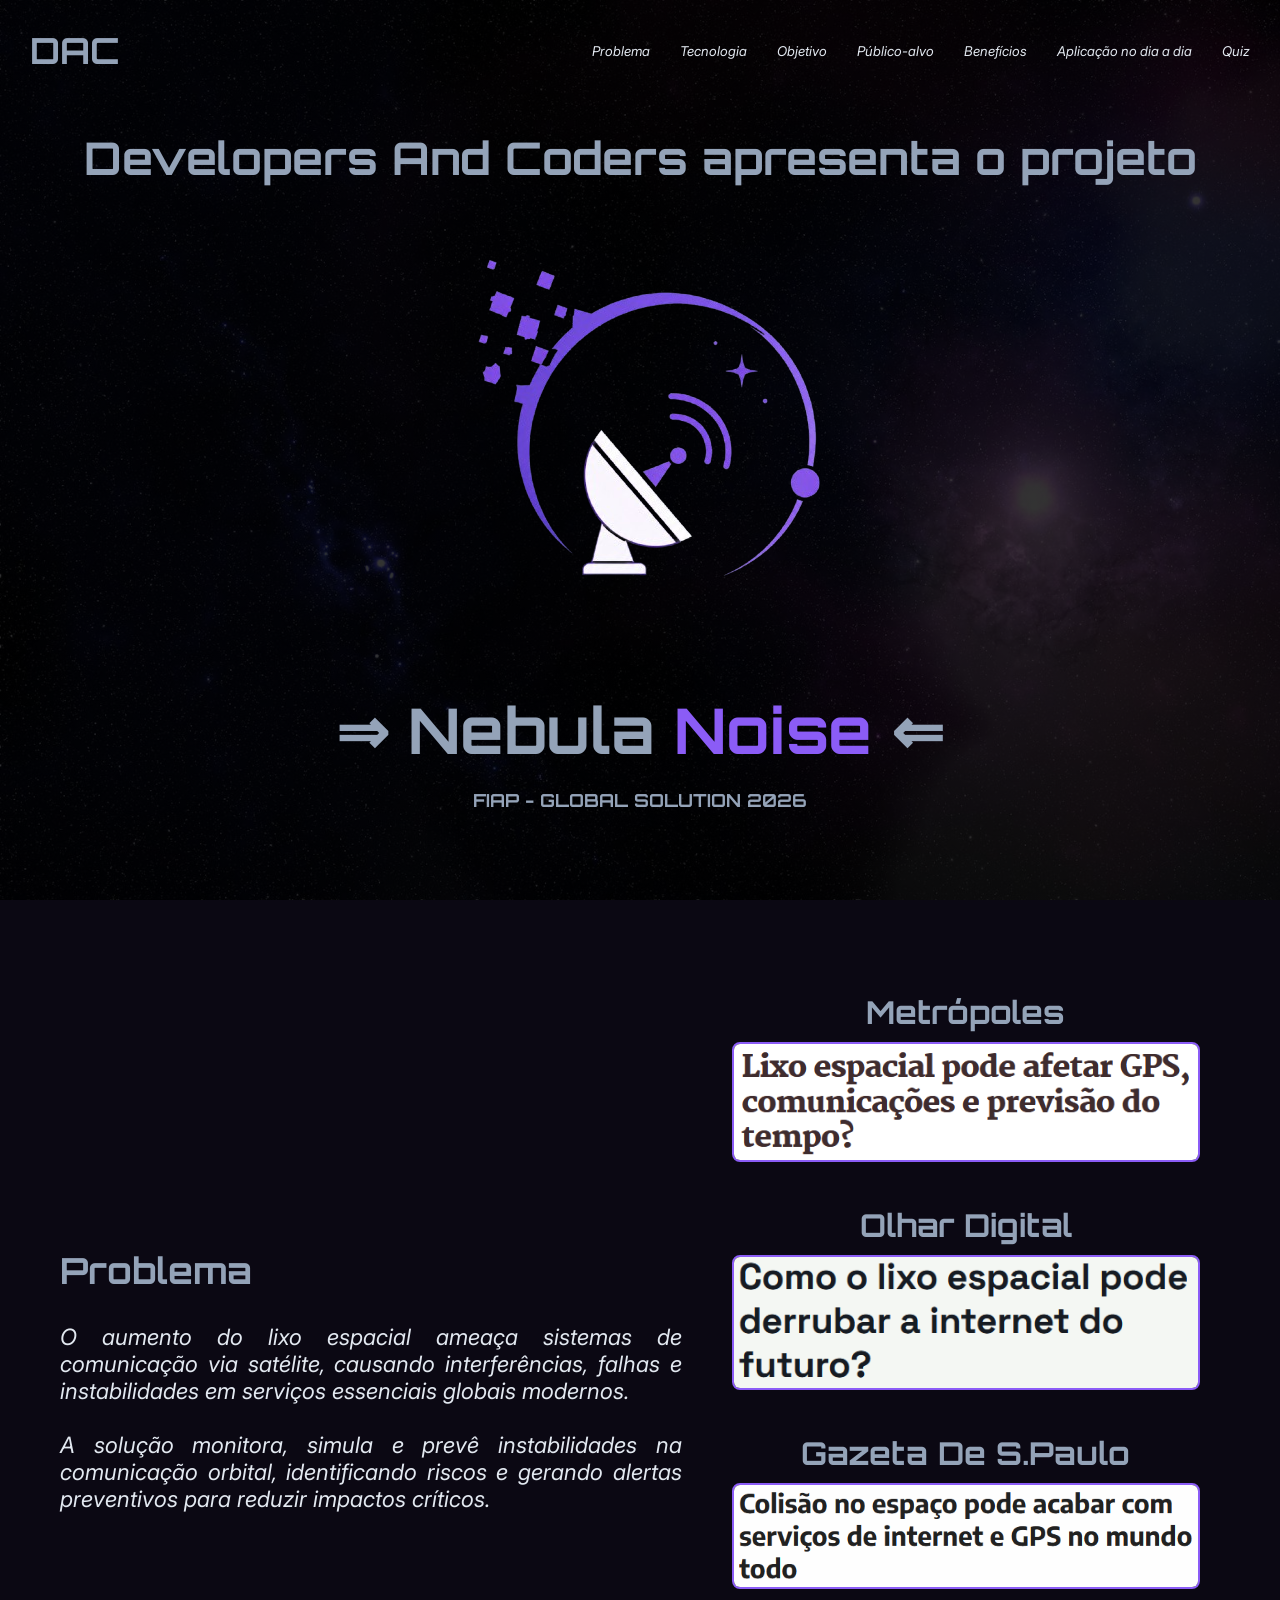
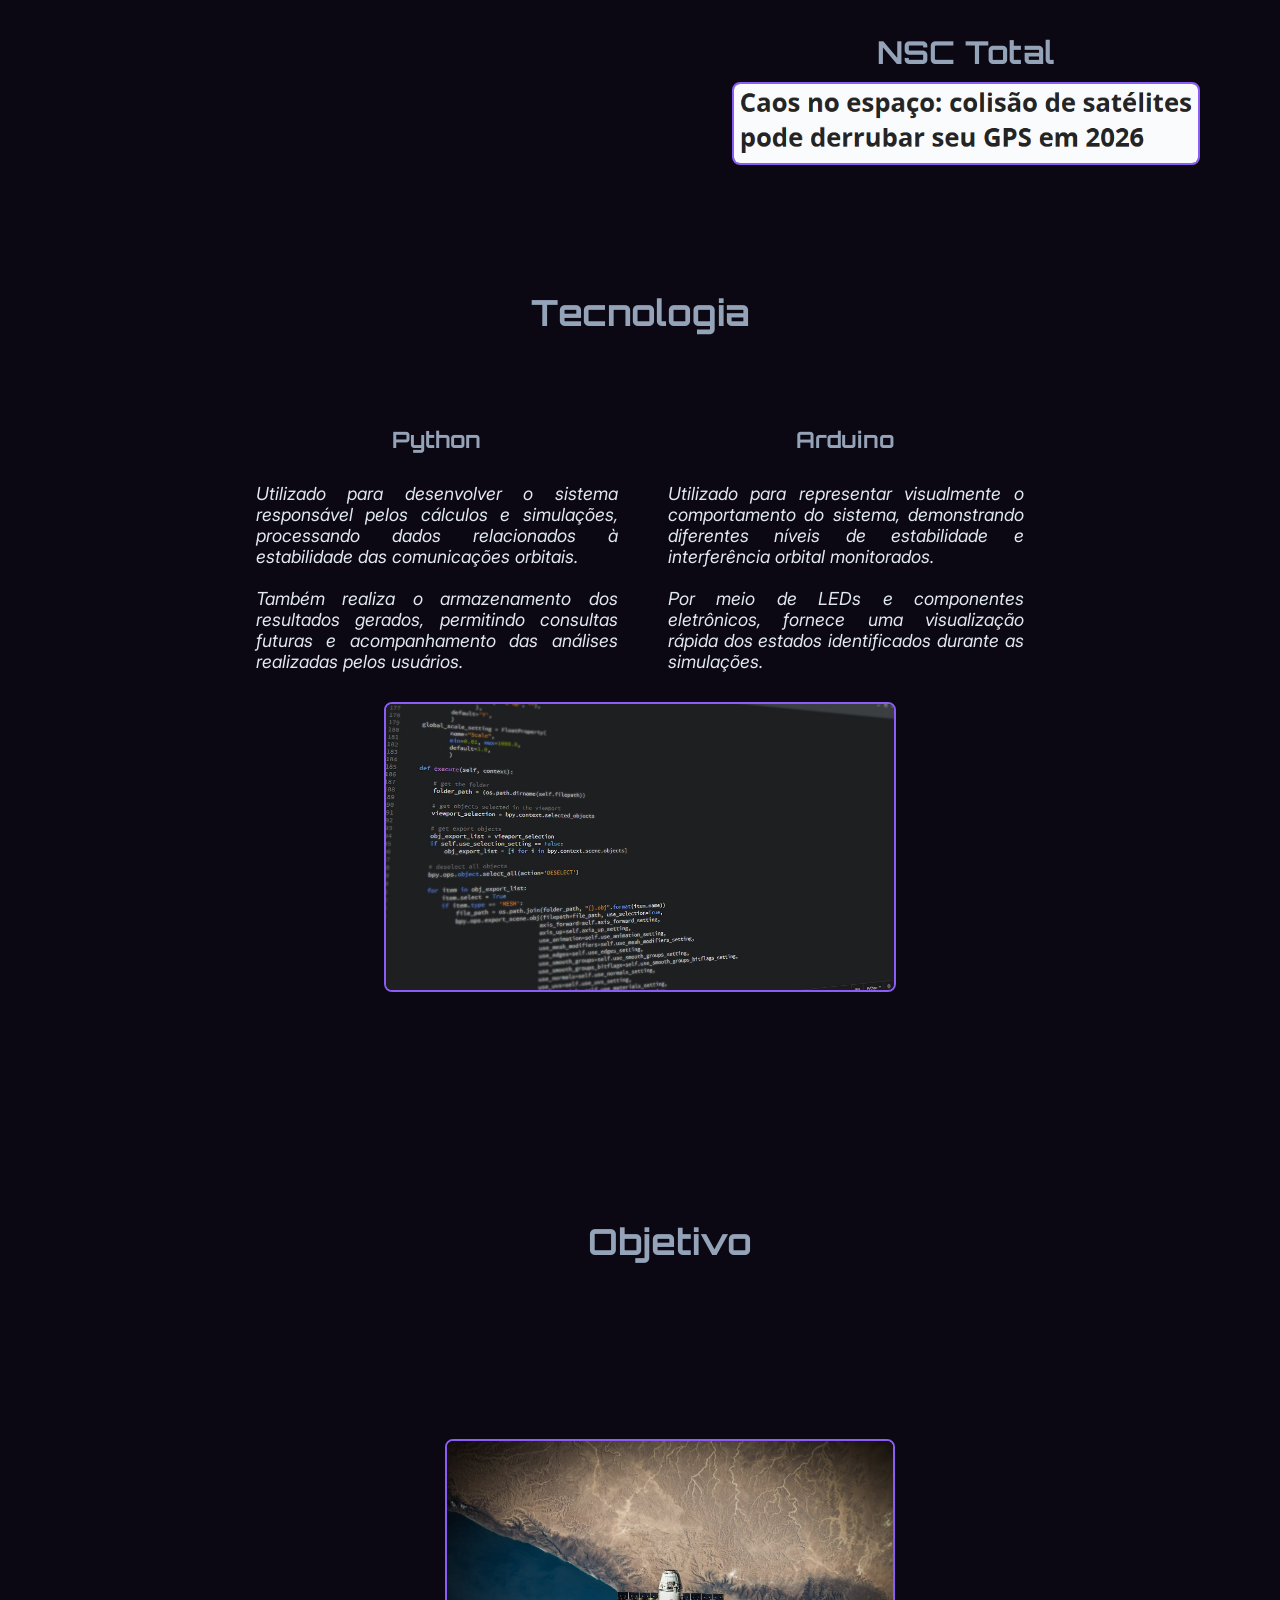
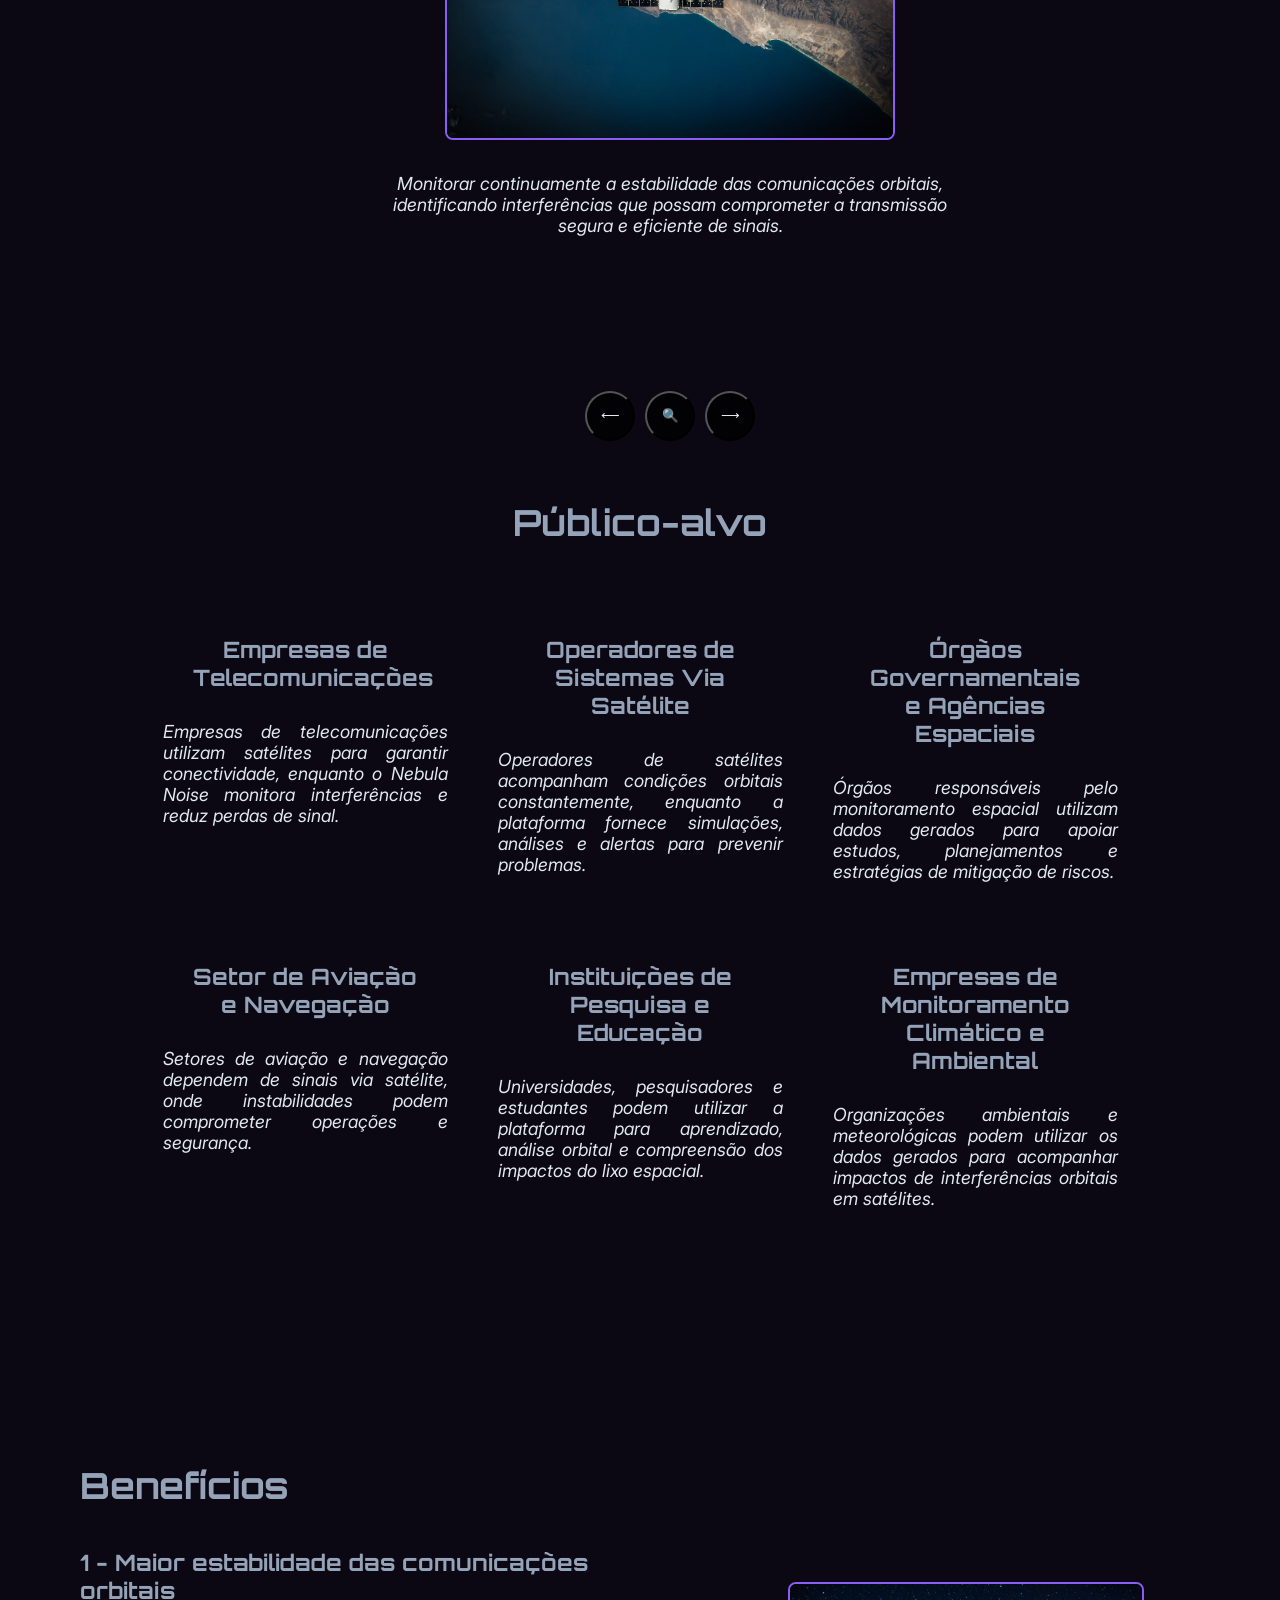
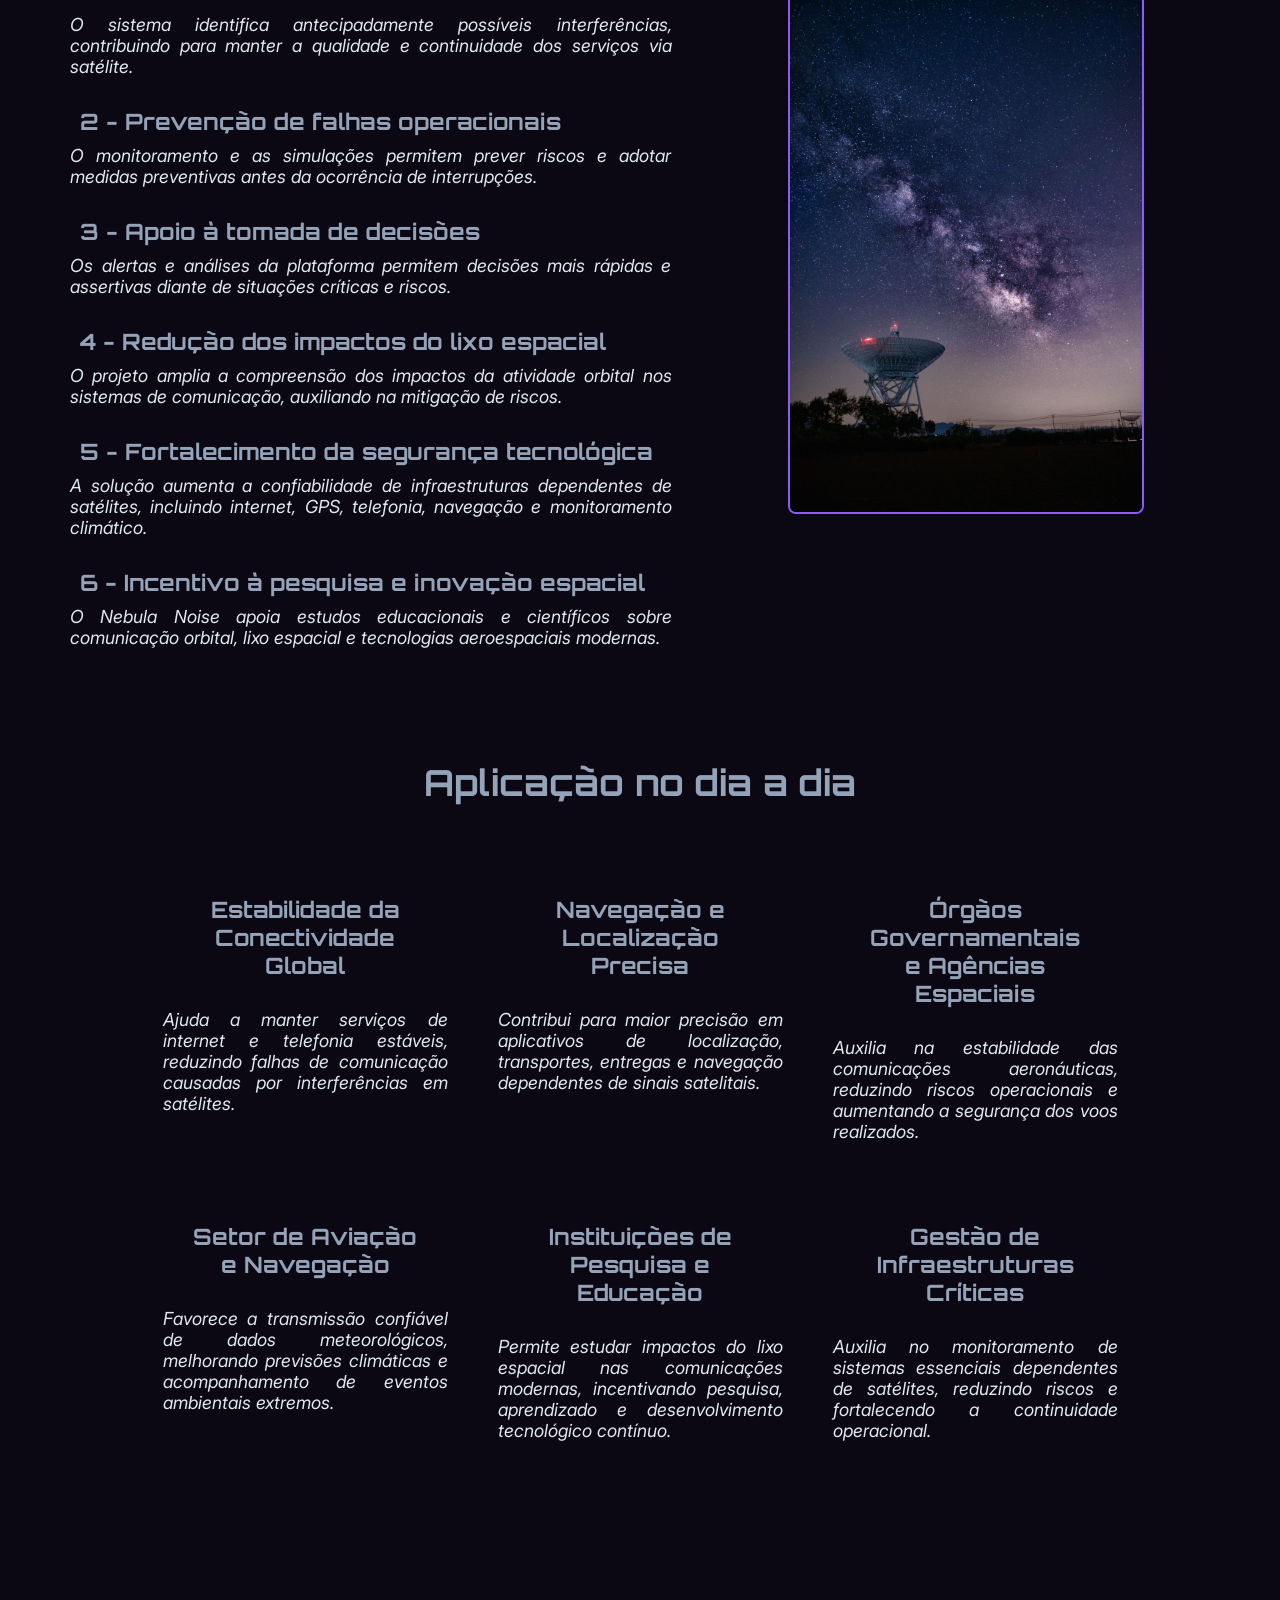
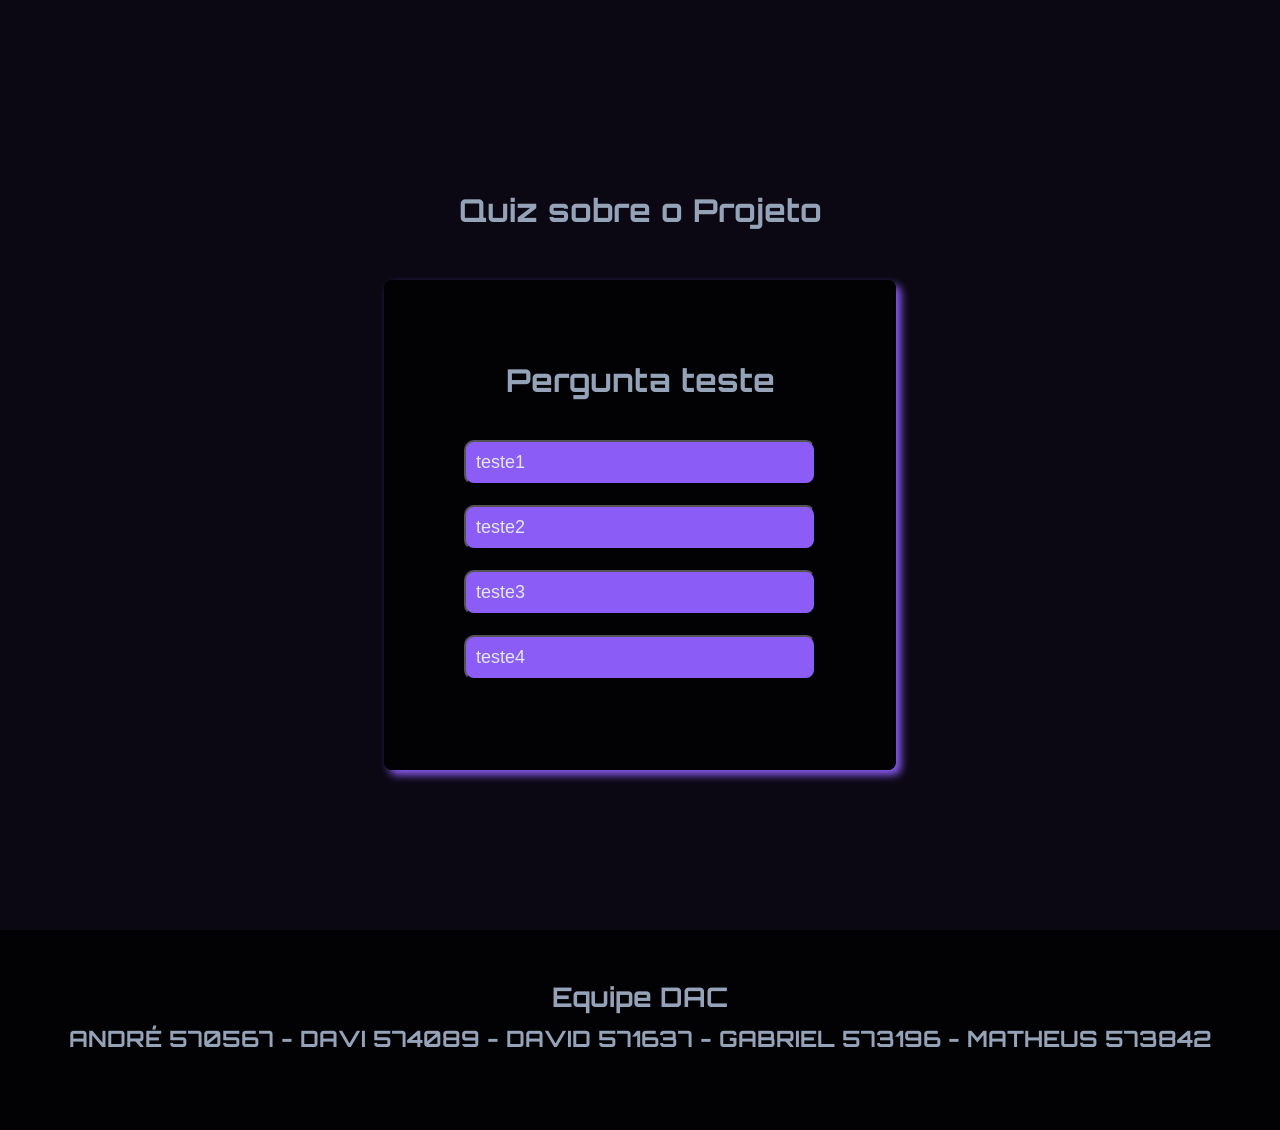
==== commit cf2ef5fd: "personalizando o css do quiz" ====
--- a/index.html
+++ b/index.html
@@ -325,9 +325,9 @@
     </section>
 
     <section id="quiz">
+        <h2>Quiz sobre o Projeto</h2>
         <div class="project-quiz">
-            <h2>Quiz sobre o Projeto</h2>
-            <div class="question">
+            <div class="question-quiz">
                 <h2 id="title-question">Pergunta teste</h2>
                 <div id="answer-question-btn">
                     <button class="option-question-btn">
--- a/css/style.css
+++ b/css/style.css
@@ -24,6 +24,8 @@
     --color-space-purple: #0b0813;
     --color-white: #E2E8F0;
     --color-gray:#94A3B8;
+    --color-green: #55af61;
+    --color-red: #af5855;
 }
 
 body {
@@ -434,6 +436,95 @@
     }
 }
 
+#quiz {
+    display: flex;
+    flex-direction: column;
+    gap: var(--spacing-xl);
+    justify-content: center;
+    align-items: center;
+    min-height: 100vh;
+
+    h2 {
+        font-size: 3.5vmin;
+    }
+
+    .project-quiz {
+        width: 40%;
+        background-color: var(--color-black);
+        box-shadow: 5px 5px 8px var(--color-purple);
+        padding: var(--spacing-xl); 
+        border-radius: 8px;
+
+        .question-quiz {
+            display: flex;
+            flex-direction: column;
+            padding: var(--spacing-lg);
+
+            #title-question {
+                margin-bottom: var(--spacing-lg);
+                text-align: center;
+
+                h2 {
+                    font-size: 2.5vmin;
+                }
+            }    
+            
+            #answer-question-btn {
+                display: flex;
+                flex-direction: column;
+                align-items: center;
+
+                .option-question-btn {
+                    width: 100%;
+                    display: flex;
+                    flex-direction: column;
+                    padding: var(--spacing-sm);
+                    gap: var(--spacing-md);
+                    margin-block: var(--spacing-sm);
+                    background-color: var(--color-purple);
+                    color: var(--color-white);
+                    border-radius: 10px;
+                    font-size: 2vmin;
+                    cursor: pointer;
+                    transition: all .5s;
+
+                    &:hover {
+                        background-color: var(--color-gray);
+                        color: var(--color-black);
+                        scale: 1.02;
+                    }
+
+                    .correct {
+                        background-color: var(--color-green);
+                    }
+
+                    .incorrect {
+                        background-color: var(--color-red);
+                    }
+                }
+            }
+
+            #next-question-btn {
+                margin-top: var(--spacing-lg);
+                padding: var(--spacing-sm);
+                border-radius: 10px;
+                background-color: var(--color-purple);
+                color: var(--color-white);
+                font-size: 2vmin;
+                cursor: pointer;
+                transition: all .5s;
+                display: none;
+
+                &:hover {
+                    background-color: var(--color-gray);
+                    color: var(--color-black);
+                    scale: 1.02;
+                }
+            }
+        }
+    }
+}
+
 footer {
     height: 200px;
     padding: var(--spacing-xl);
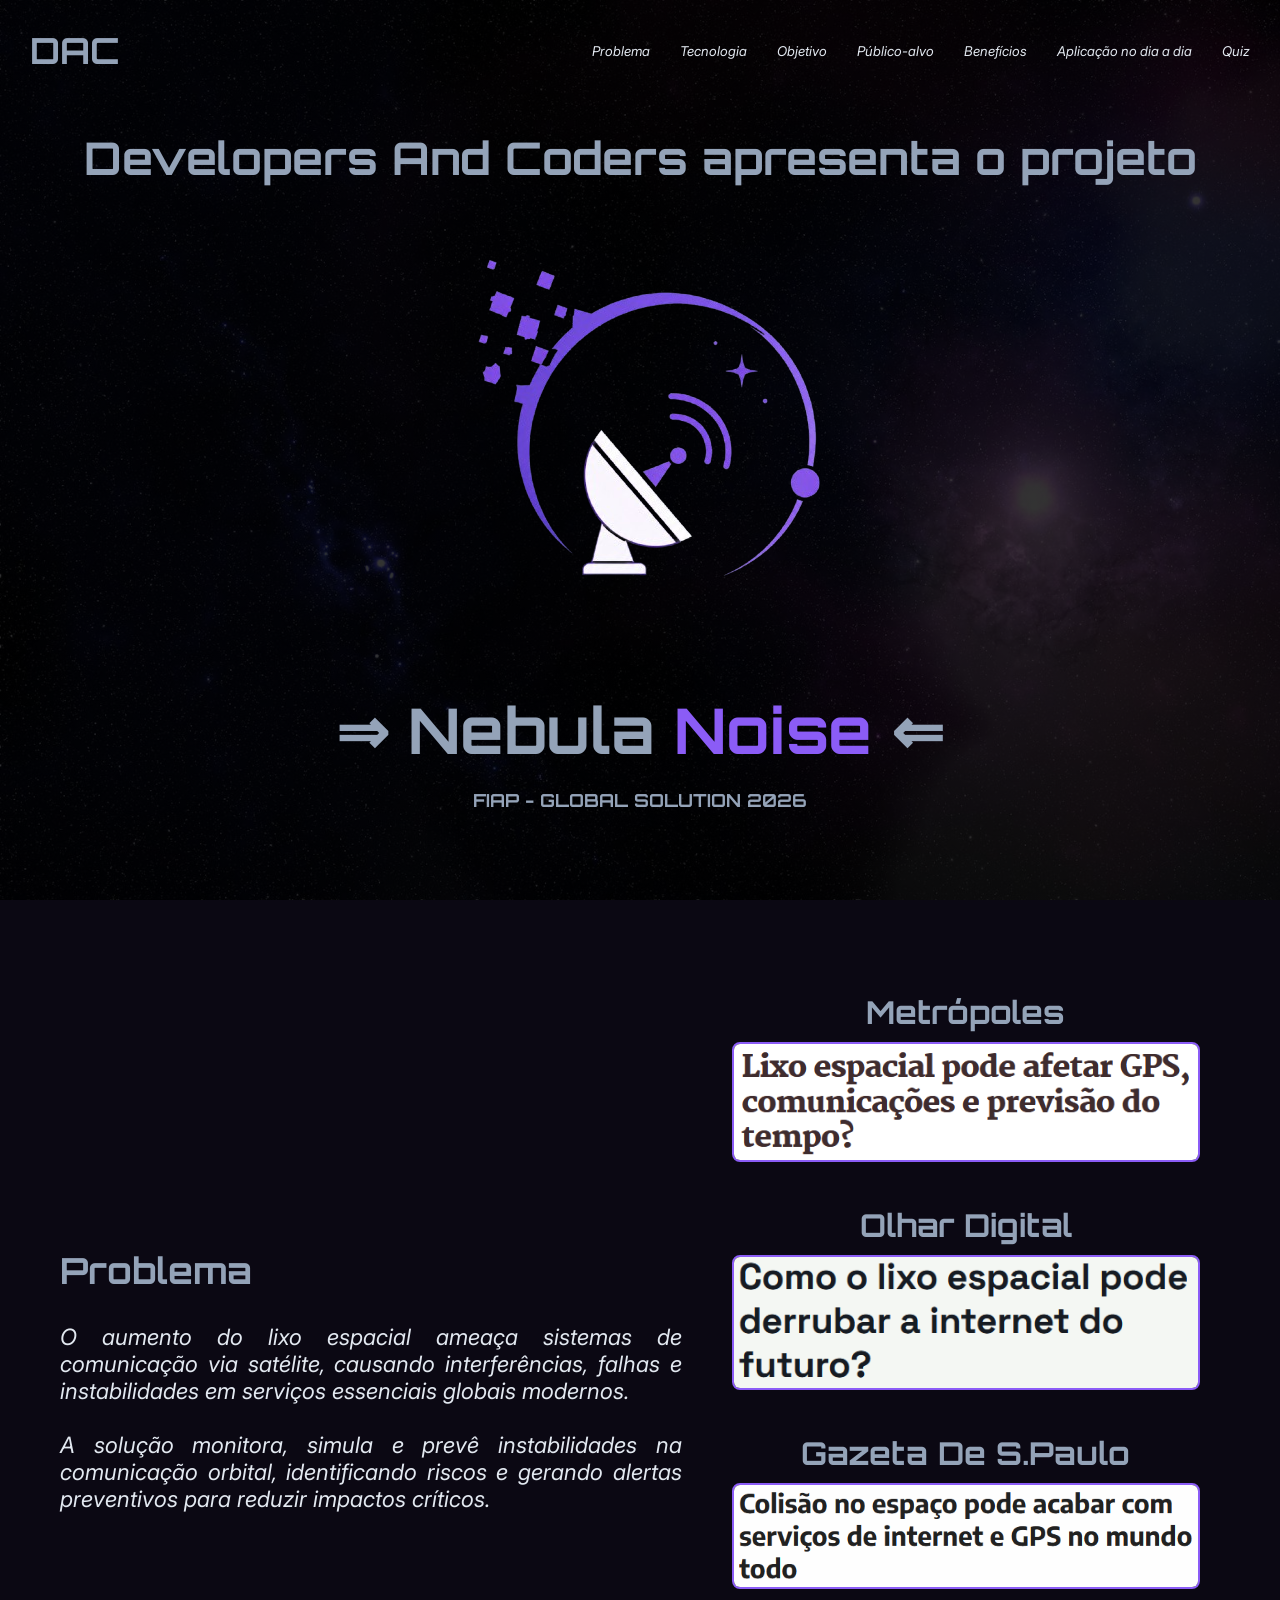
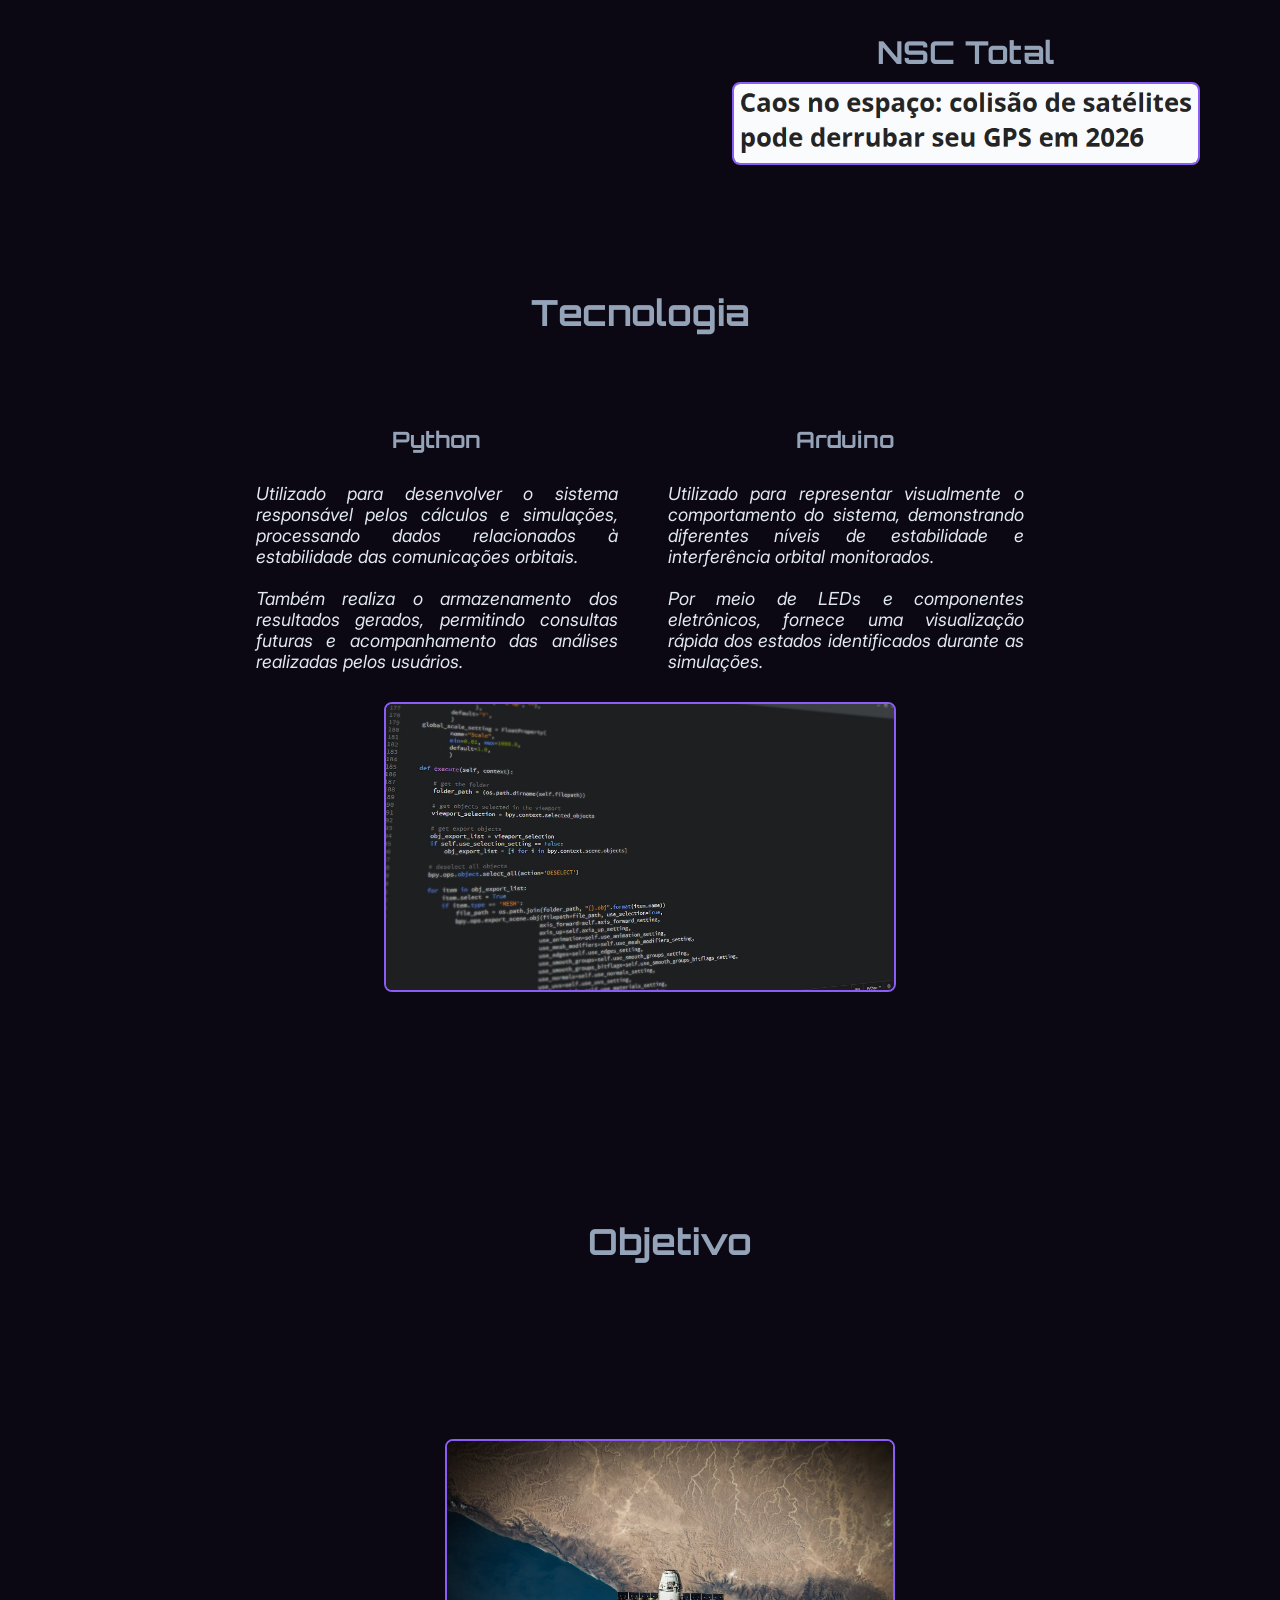
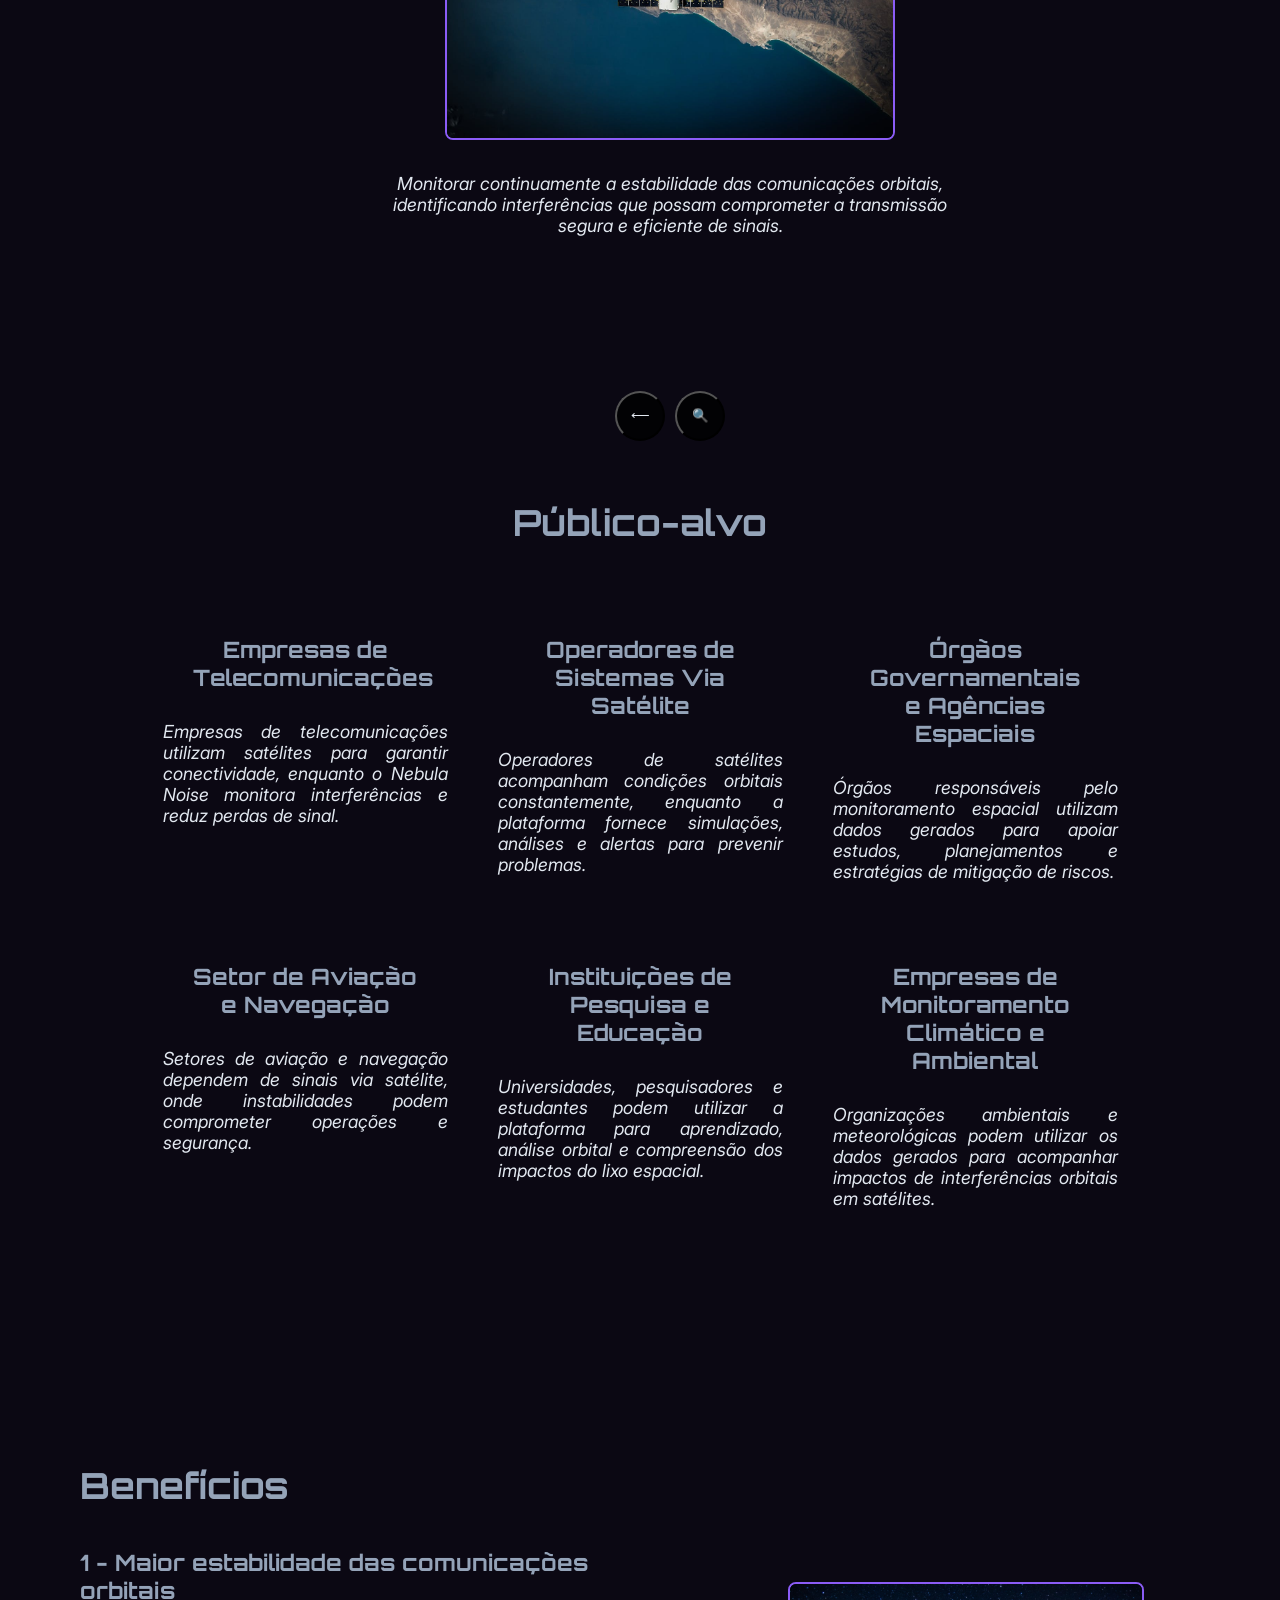
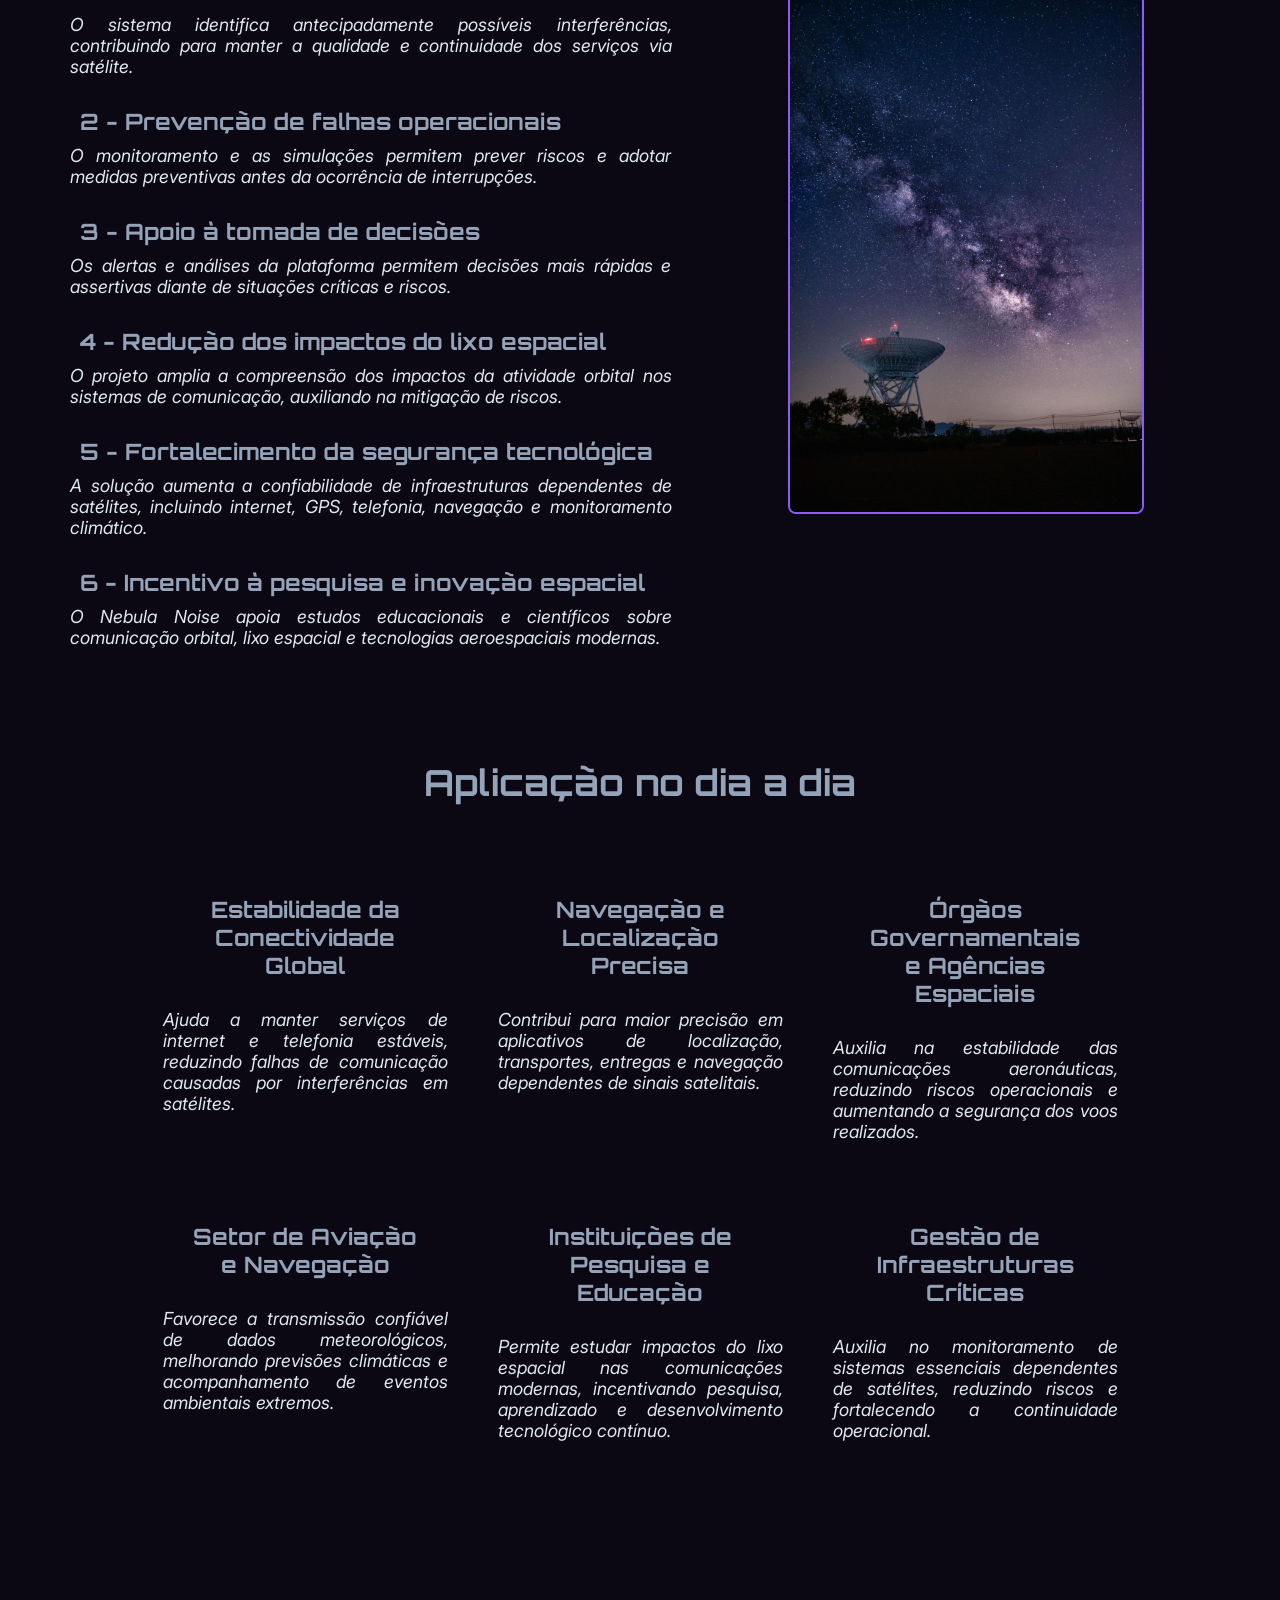
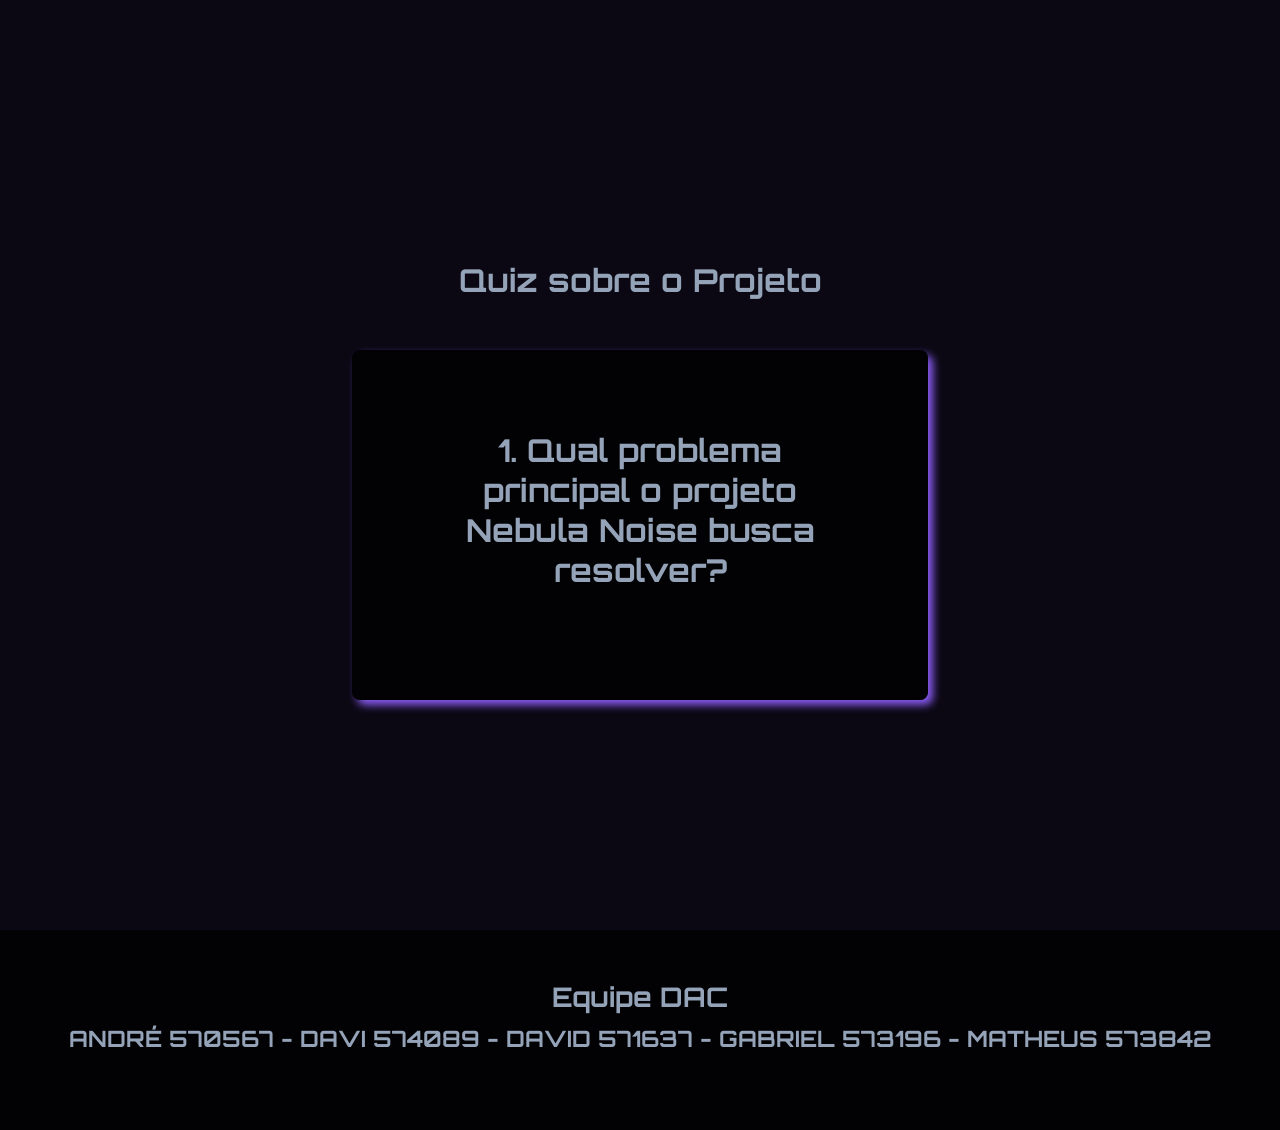
==== commit 57b4618a: "criando função startQuiz,resetState e showQuestion" ====
--- a/index.html
+++ b/index.html
@@ -346,7 +346,7 @@
                         teste4
                     </button>
                 </div>
-                <button id="next-question-btn">Próxima</button>
+                <button id="next-question-btn">next test</button>
             </div>
         </div>
     </section>
@@ -356,6 +356,6 @@
             <h2>ANDRÉ 570567 - DAVI 574089 - DAVID 571637 - GABRIEL 573196 - MATHEUS 573842</h2>
         </footer>
     
-    <script src="./script/scripts.js"></script>
+    <script type="module" src="./script/scripts.js"></script>
 </body>
 </html>
--- a/css/style.css
+++ b/css/style.css
@@ -449,7 +449,7 @@
     }
 
     .project-quiz {
-        width: 40%;
+        width: 45%;
         background-color: var(--color-black);
         box-shadow: 5px 5px 8px var(--color-purple);
         padding: var(--spacing-xl); 
@@ -480,7 +480,7 @@
                     flex-direction: column;
                     padding: var(--spacing-sm);
                     gap: var(--spacing-md);
-                    margin-block: var(--spacing-sm);
+                    margin-block: var(--spacing-md);
                     background-color: var(--color-purple);
                     color: var(--color-white);
                     border-radius: 10px;
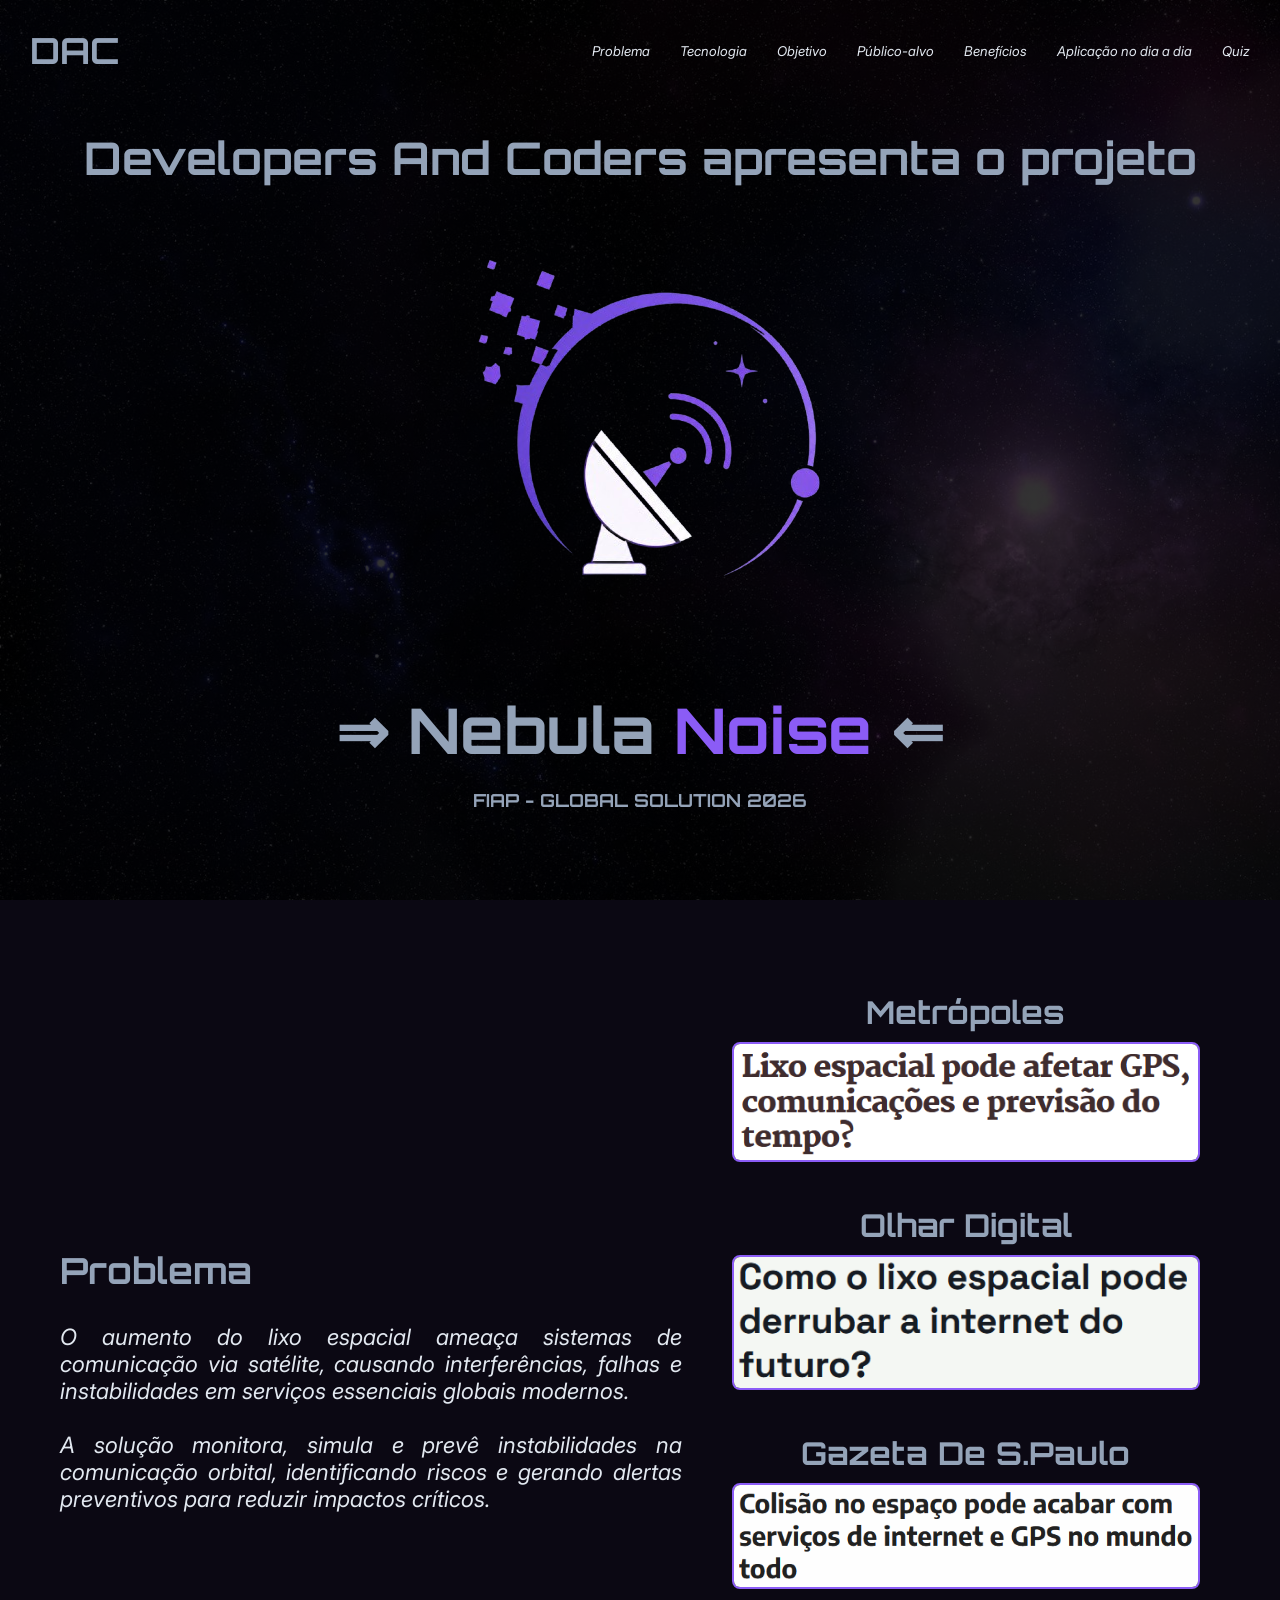
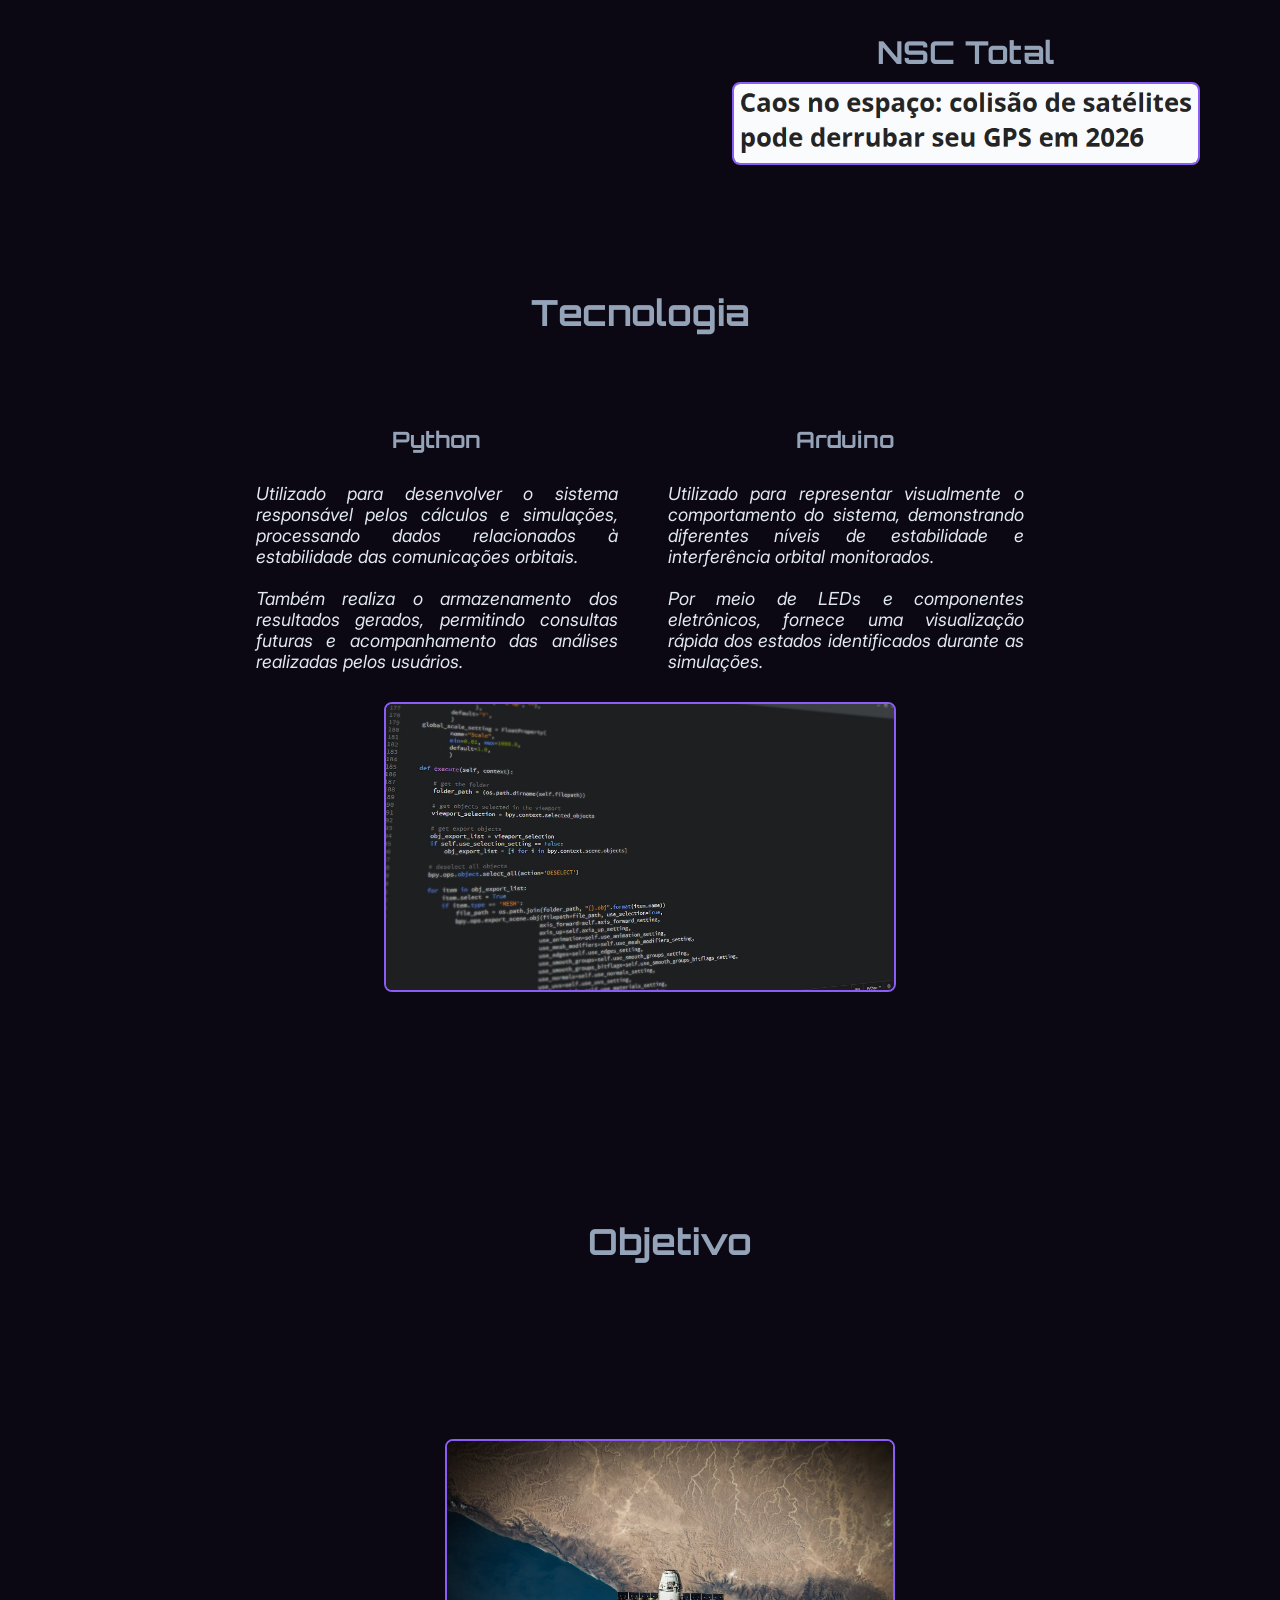
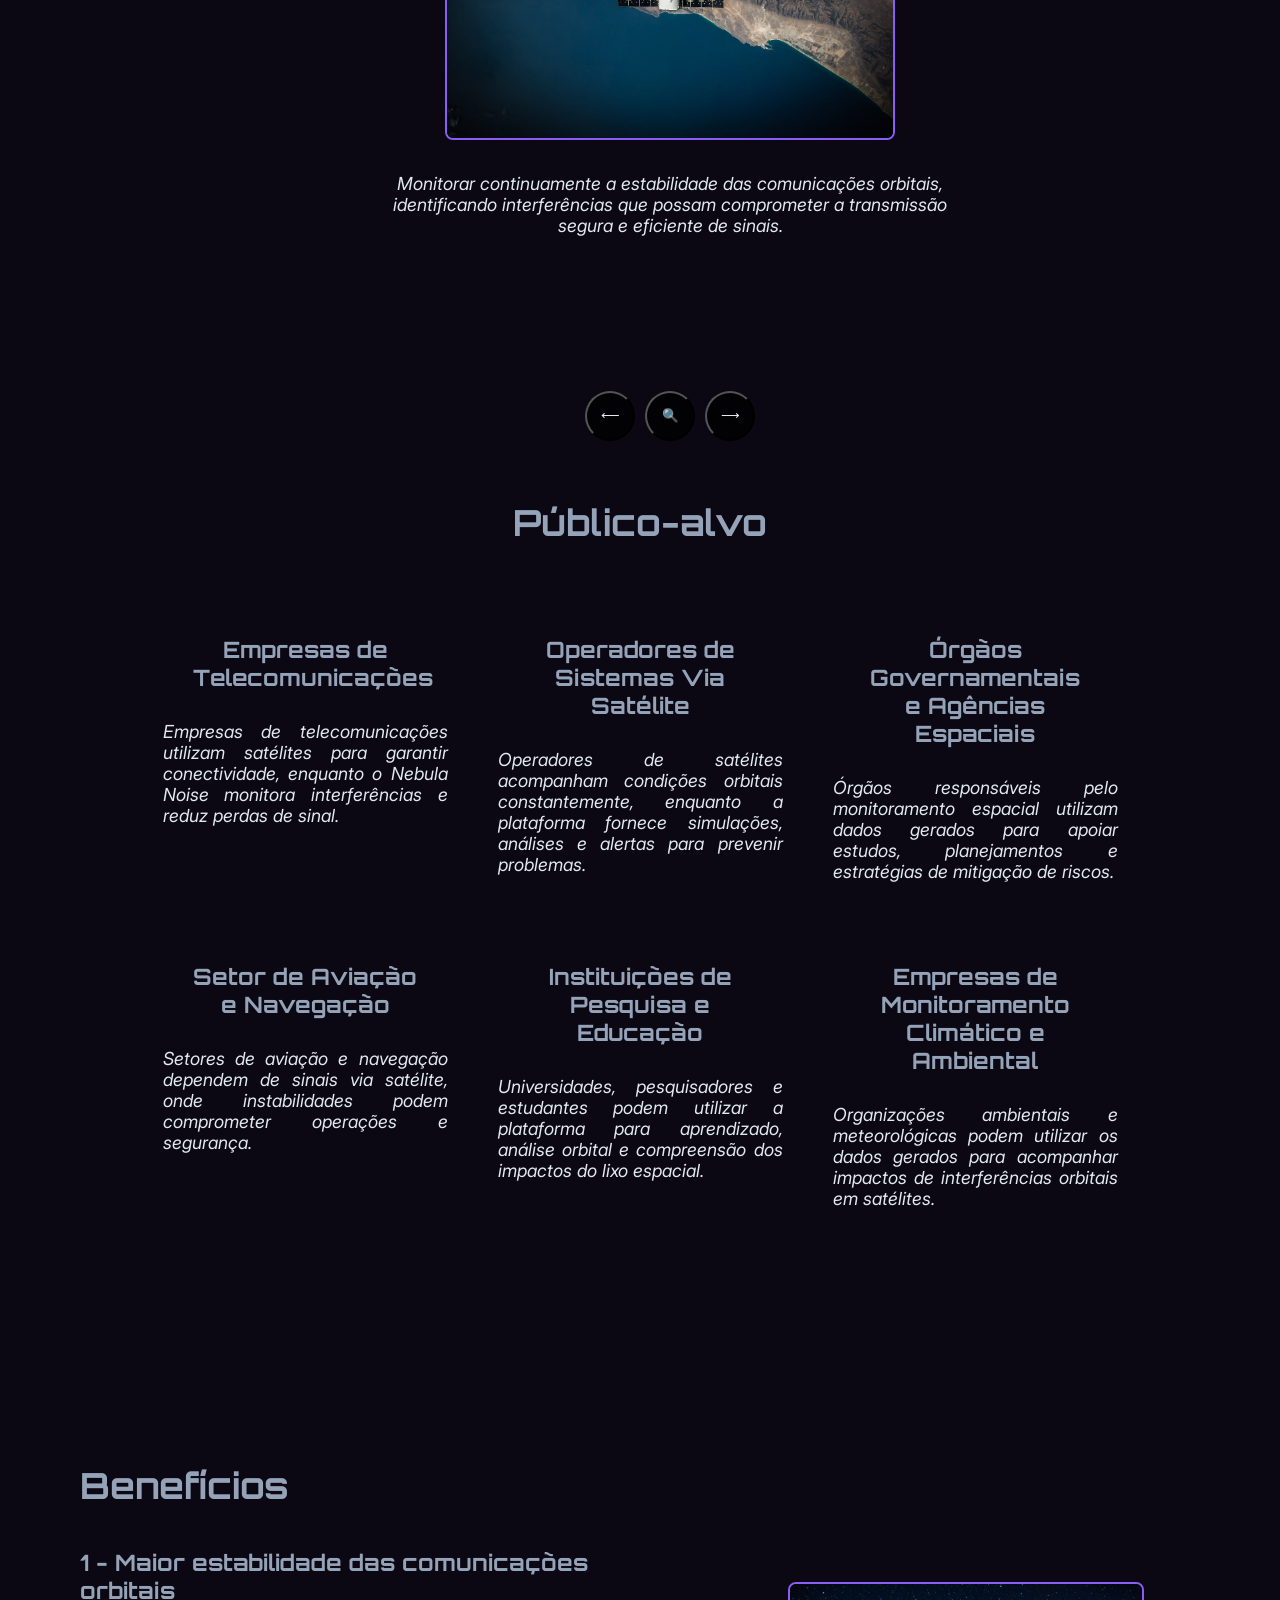
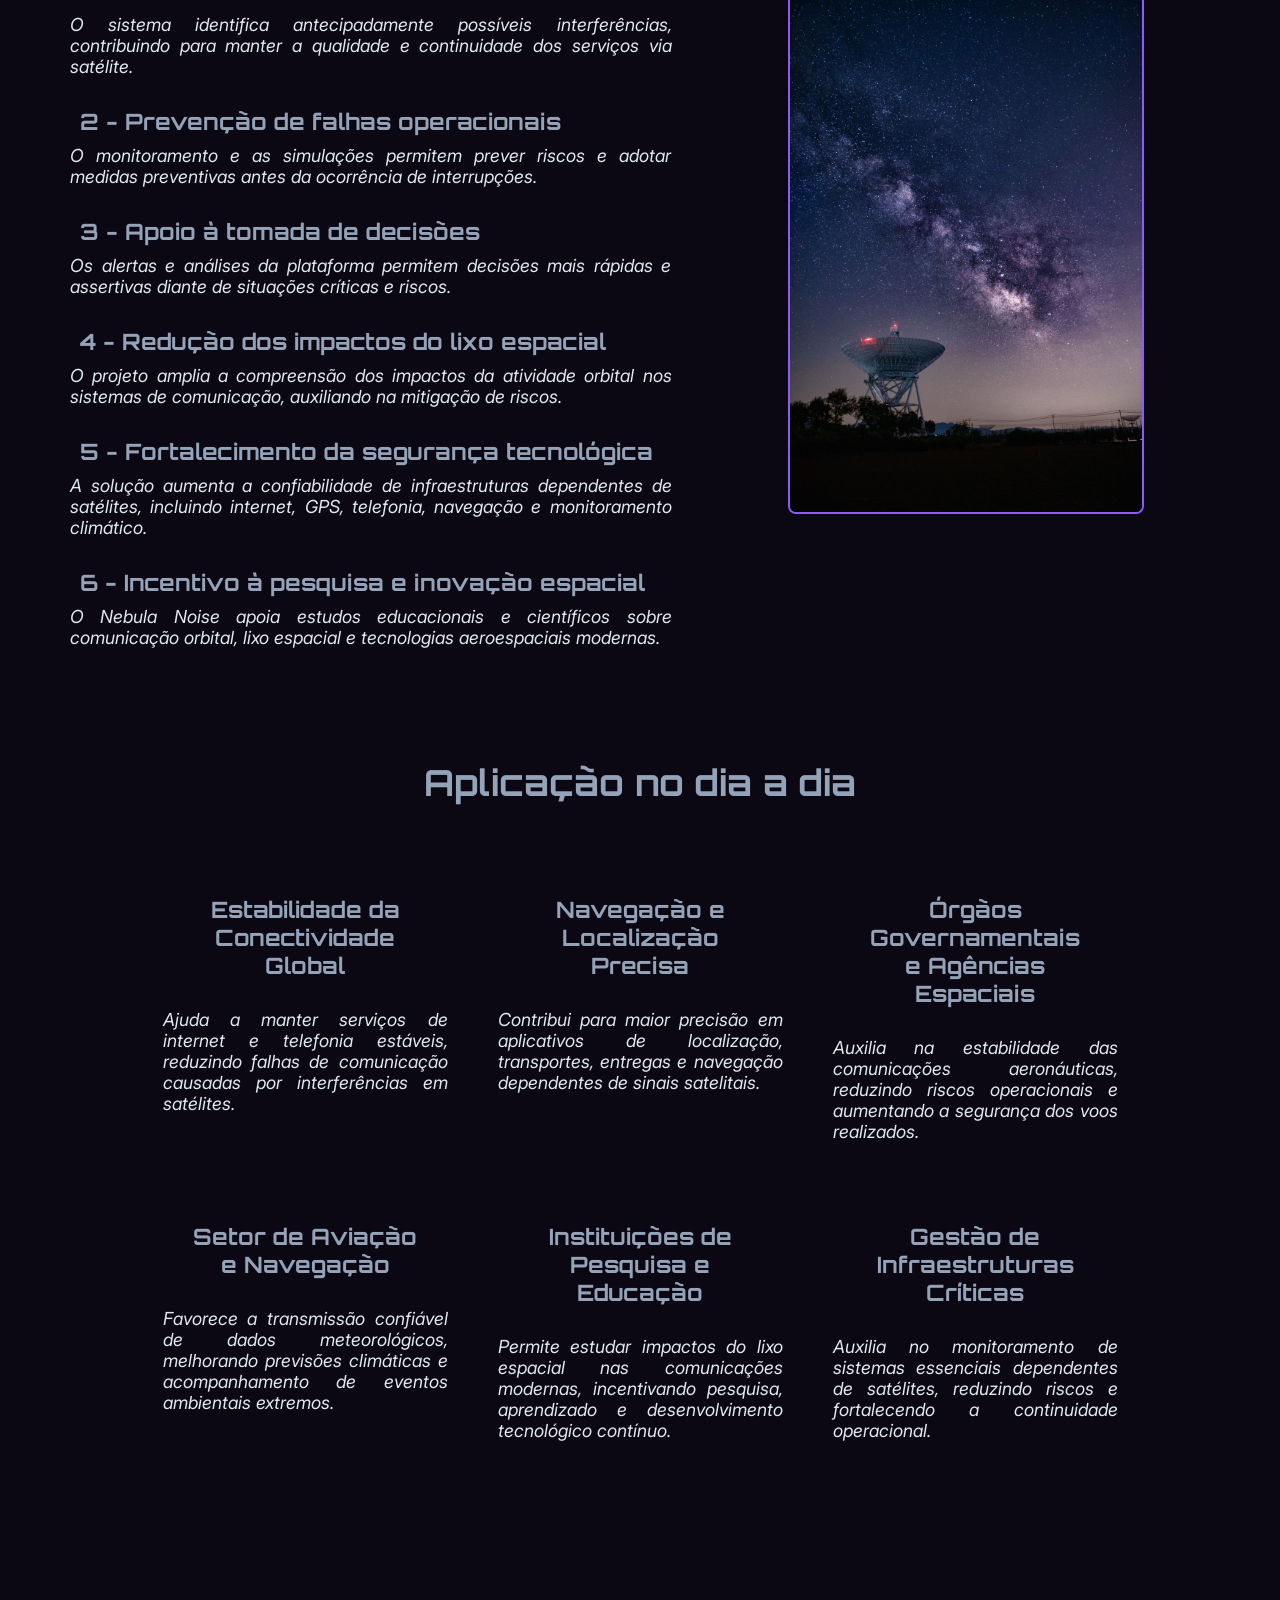
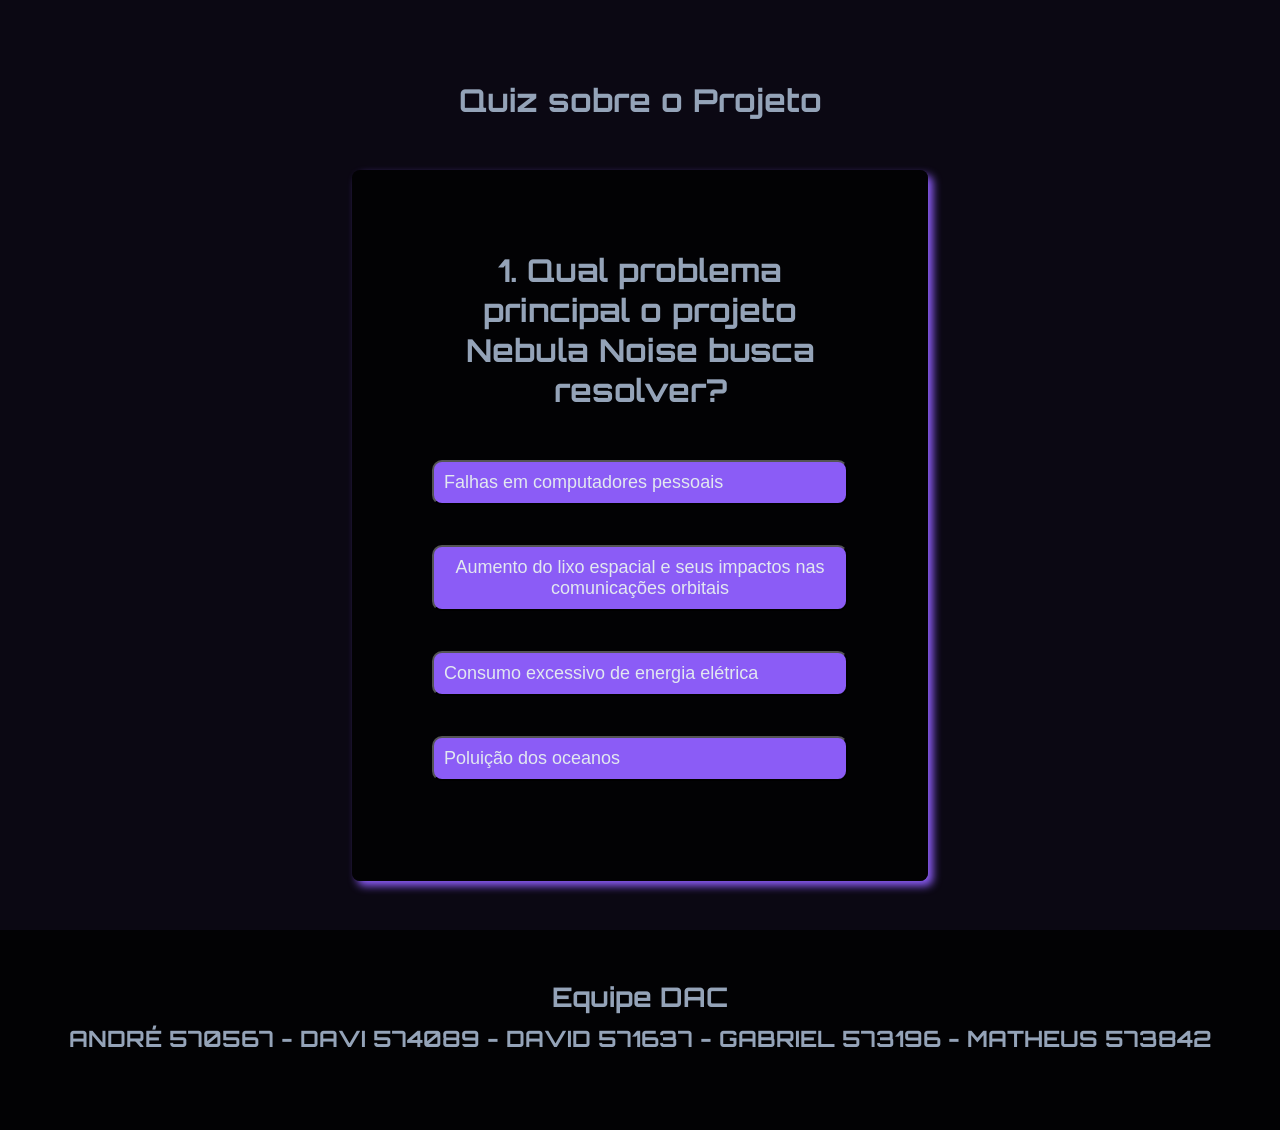
==== commit 0cc696d5: "finalizando o Quiz" ====
--- a/index.html
+++ b/index.html
@@ -328,25 +328,17 @@
         <h2>Quiz sobre o Projeto</h2>
         <div class="project-quiz">
             <div class="question-quiz">
-                <h2 id="title-question">Pergunta teste</h2>
+                <h2 id="title-question"></h2>
                 <div id="answer-question-btn">
-                    <button class="option-question-btn">
-                        teste1
-                    </button>
+                    <button class="option-question-btn"></button>    
+                    
+                    <button class="option-question-btn"></button>
+
+                    <button class="option-question-btn"></button>
                         
-                    <button class="option-question-btn">
-                        teste2
-                    </button>
-
-                    <button class="option-question-btn">
-                        teste3
-                    </button>
-                        
-                    <button class="option-question-btn">
-                        teste4
-                    </button>
+                    <button class="option-question-btn"></button>
                 </div>
-                <button id="next-question-btn">next test</button>
+                <button id="next-question-btn"></button>
             </div>
         </div>
     </section>
--- a/css/style.css
+++ b/css/style.css
@@ -488,18 +488,18 @@
                     cursor: pointer;
                     transition: all .5s;
 
+                    &.correct {
+                        background-color: var(--color-green) !important;
+                    }
+
+                    &.incorrect {
+                        background-color: var(--color-red) !important;
+                    }
+
                     &:hover {
                         background-color: var(--color-gray);
                         color: var(--color-black);
                         scale: 1.02;
-                    }
-
-                    .correct {
-                        background-color: var(--color-green);
-                    }
-
-                    .incorrect {
-                        background-color: var(--color-red);
                     }
                 }
             }
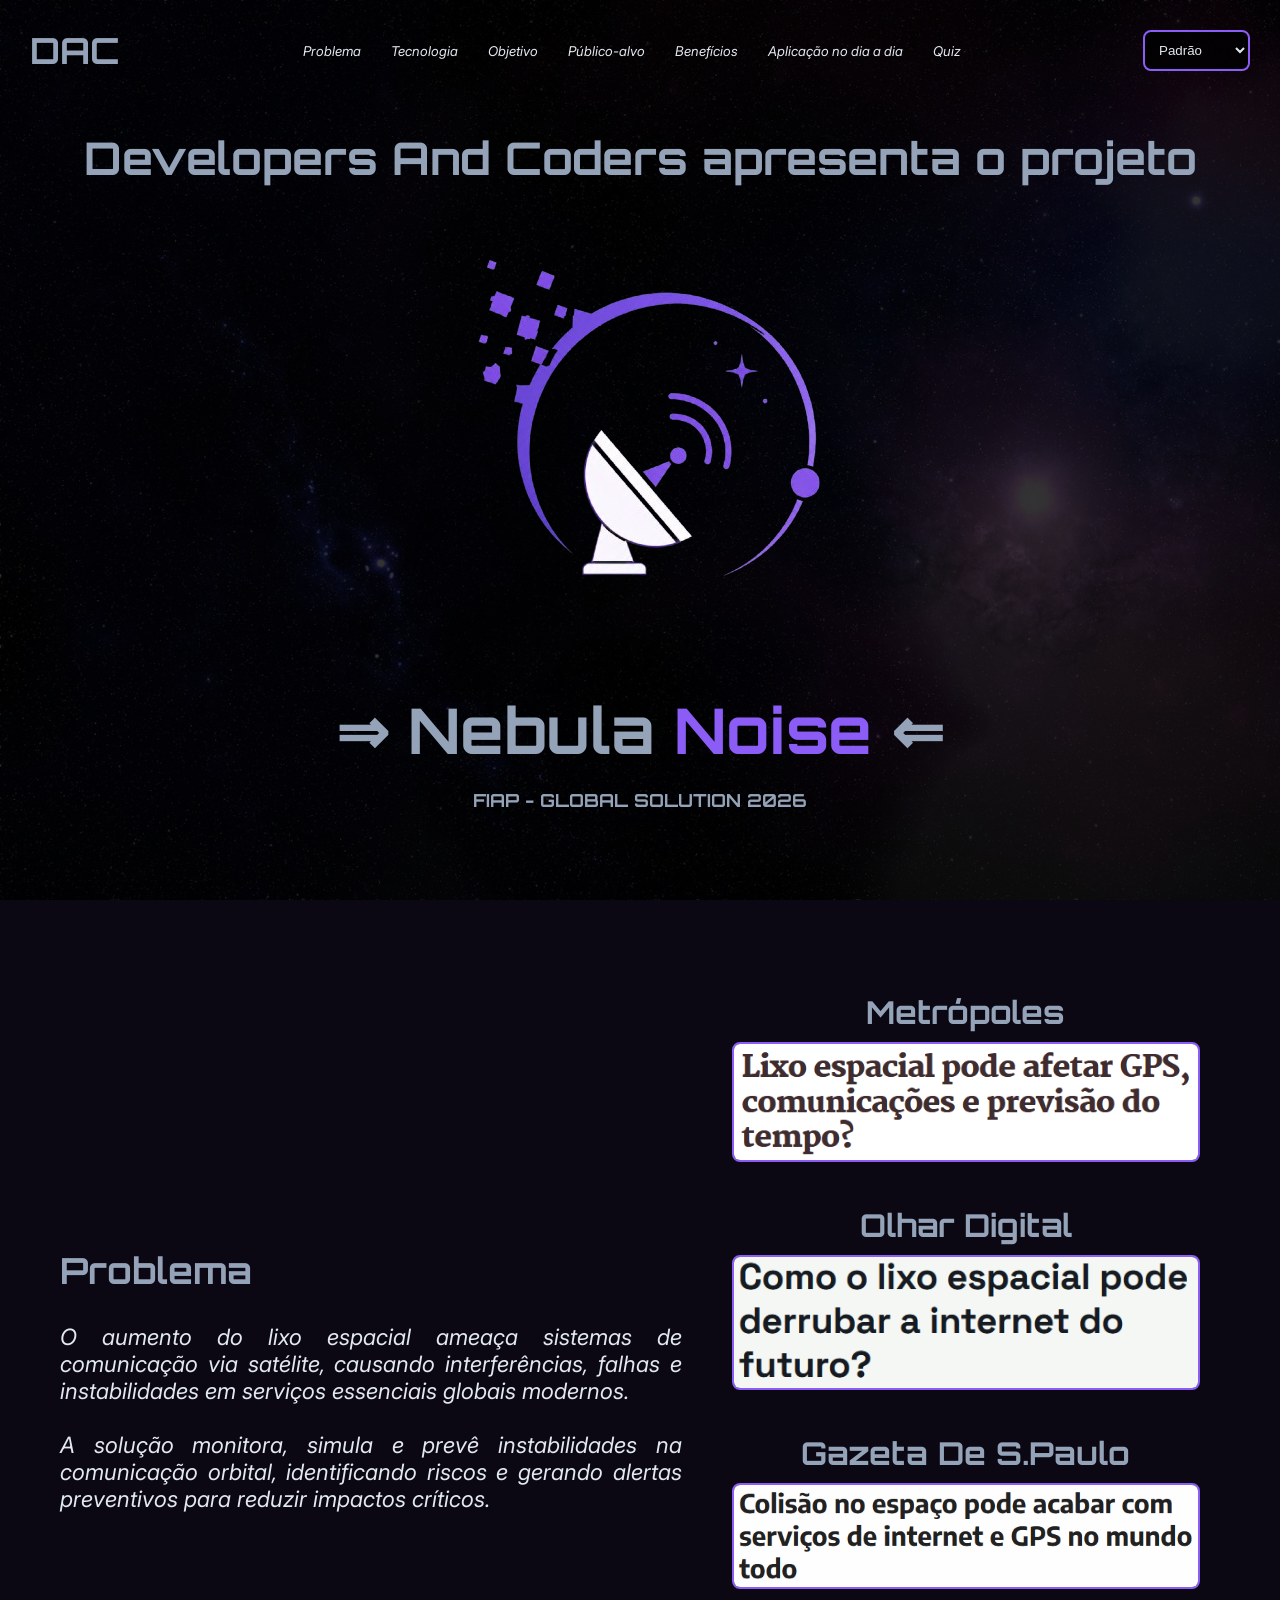
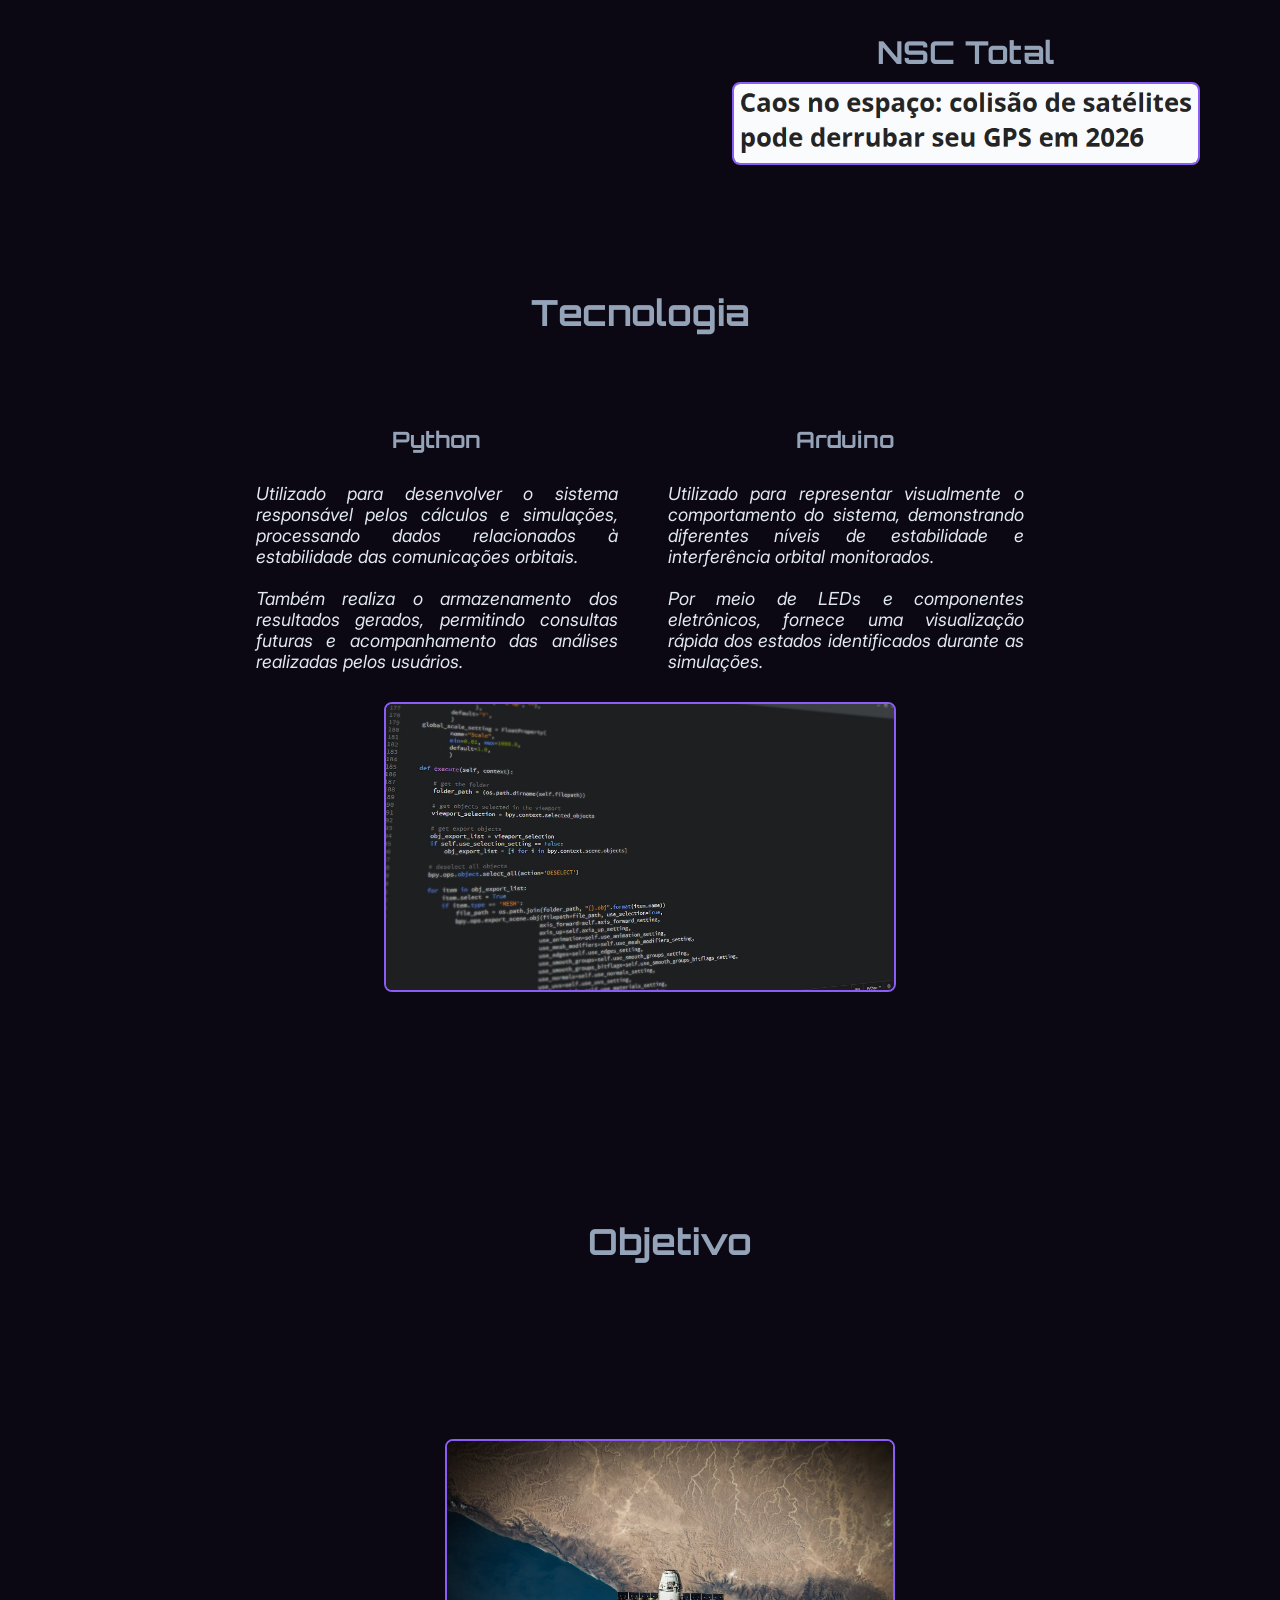
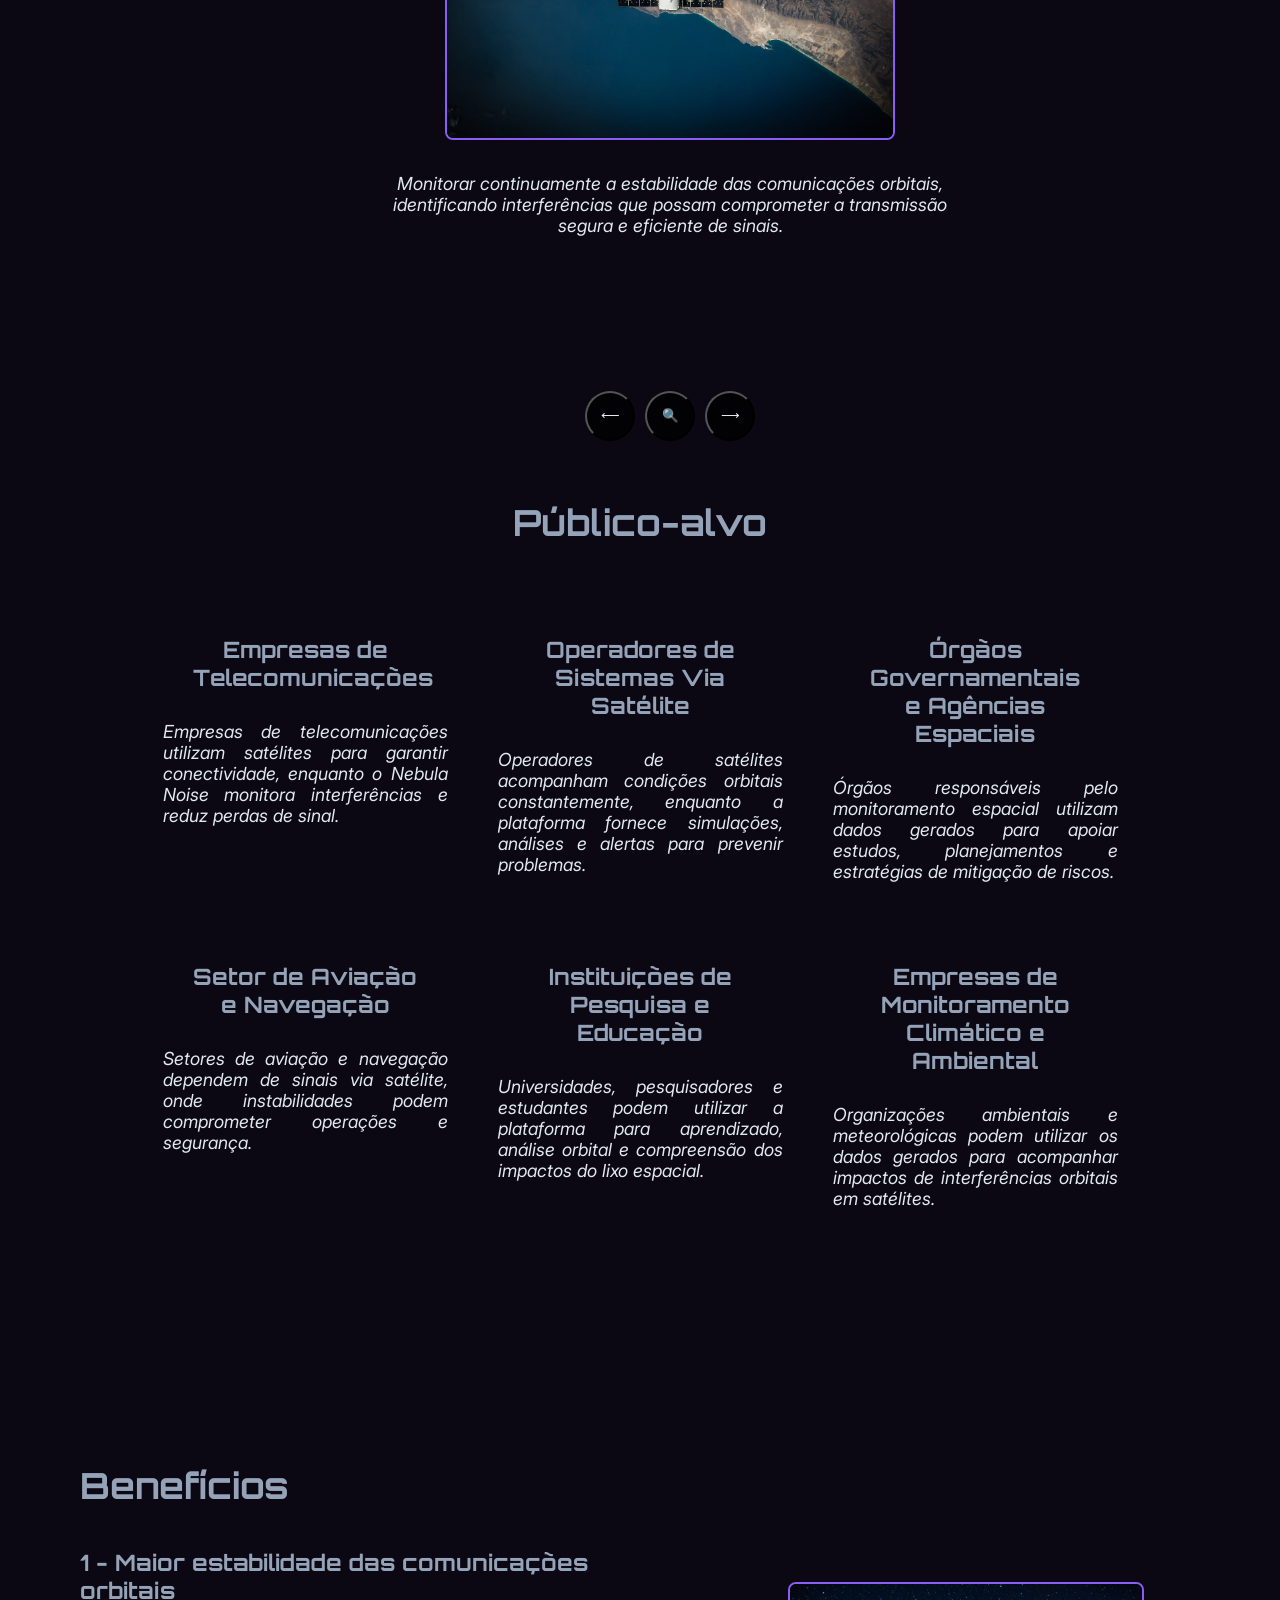
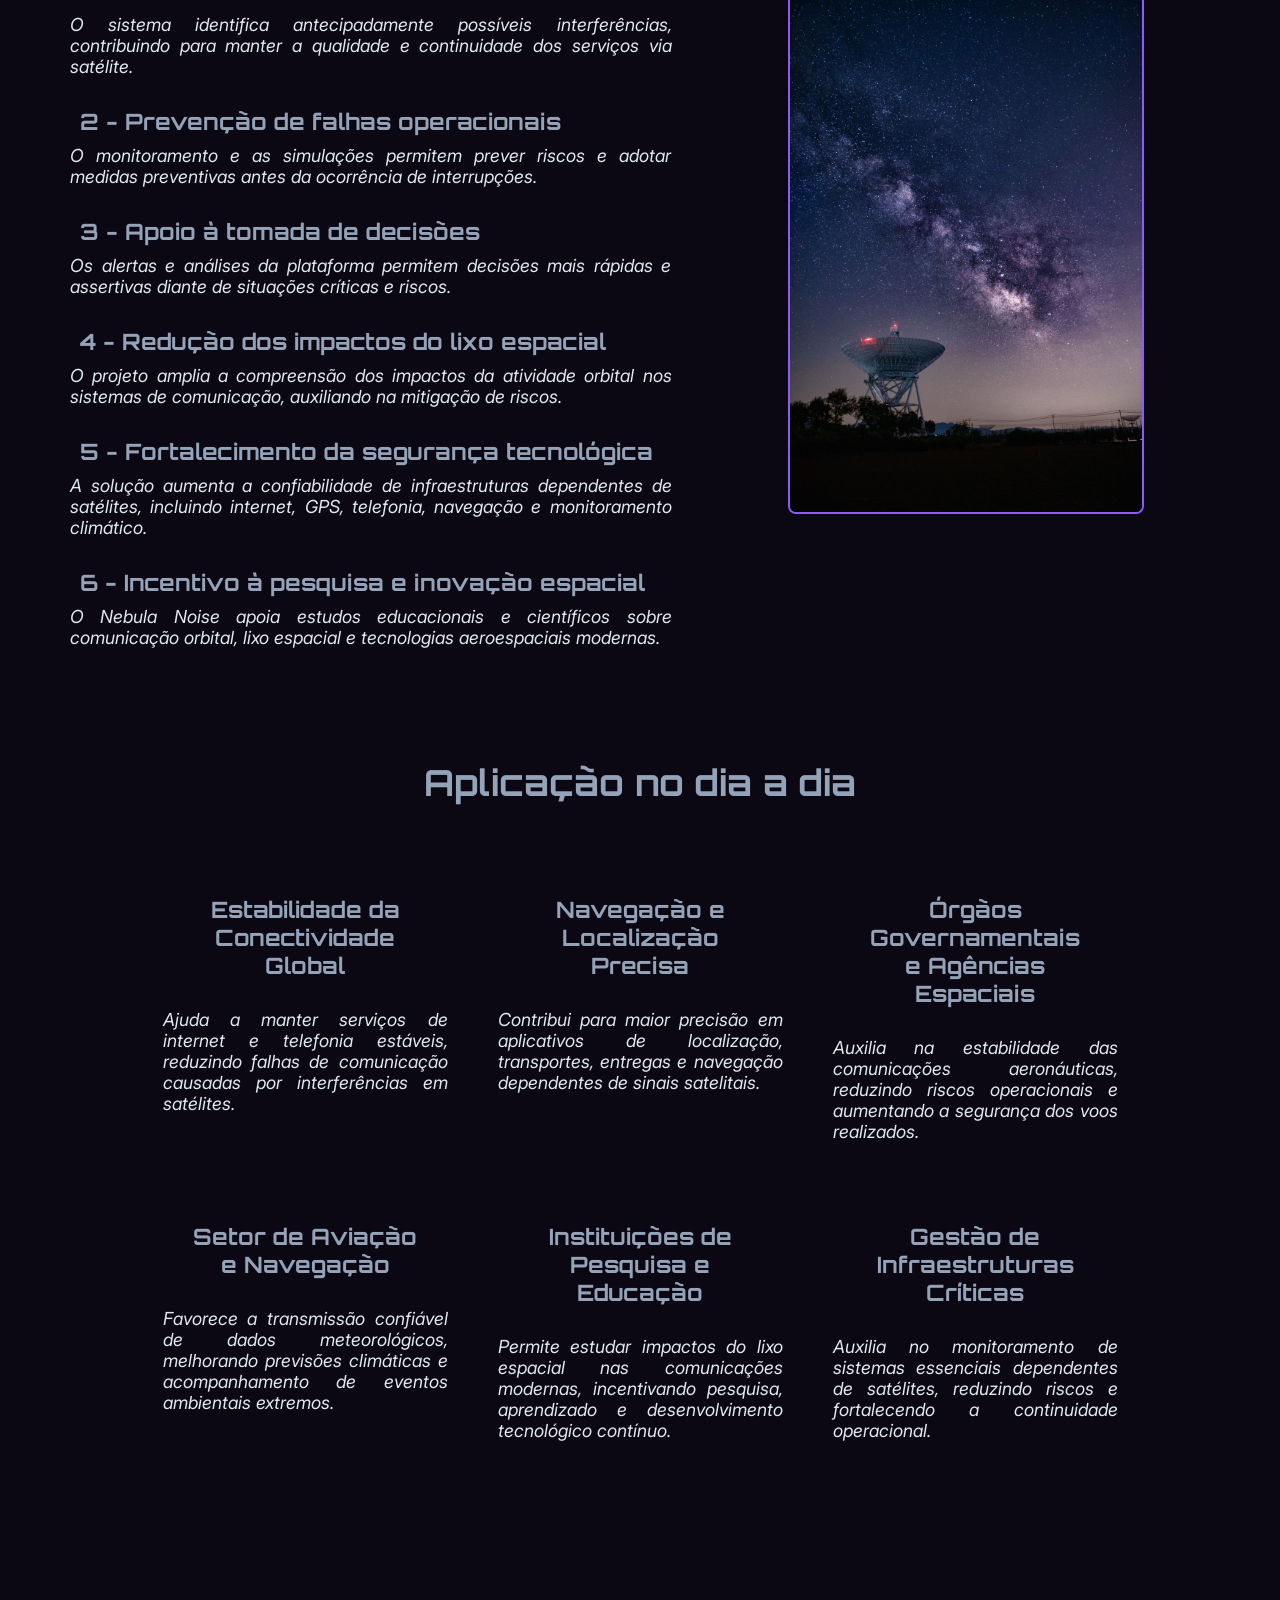
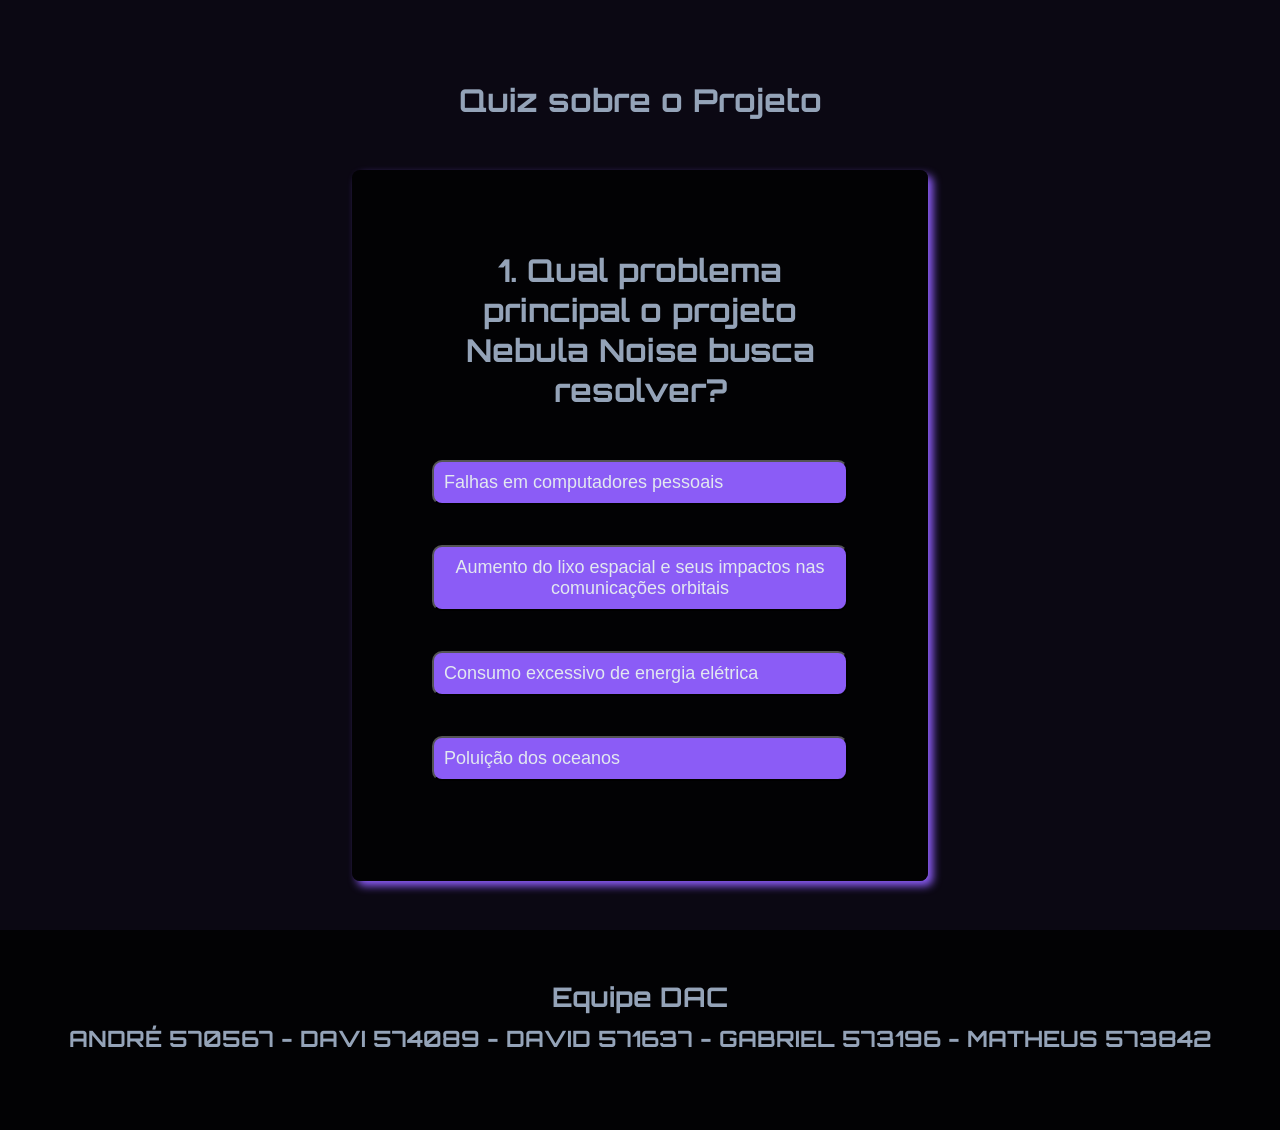
==== commit dd6d7996: "adicionando botao de alterar cor" ====
--- a/index.html
+++ b/index.html
@@ -22,6 +22,13 @@
                     <li><a href="#quiz">Quiz</a></li>
                 </ul>
             </nav>
+            <div class="theme-switcher">
+                <select id="theme-select">
+                    <option value="default">Padrão</option>
+                    <option value="light">Claro</option>
+                    <option value="alt">Alternativo</option>
+                </select>
+            </div>
         </header>
         <div class="hero-home">
             <h2 class="title-hero">Developers And Coders apresenta o projeto</h2>
--- a/css/style.css
+++ b/css/style.css
@@ -19,17 +19,33 @@
     --spacing-md:20px;
     --spacing-lg:30px;
     --spacing-xl:50px;
-    --color-purple: #8B5CF6;
-    --color-black: #000000cc;
-    --color-space-purple: #0b0813;
-    --color-white: #E2E8F0;
-    --color-gray:#94A3B8;
+    --color-primary: #8B5CF6;
+    --color-overlay: #000000cc;
+    --color-background: #0b0813;
+    --color-text: #E2E8F0;
+    --color-tertiary:#94A3B8;
     --color-green: #55af61;
     --color-red: #af5855;
 }
 
+:root.theme-light {
+    --color-primary: #7C3AED;
+    --color-background: #f0f0f0;
+    --color-text: #1a1a2e;
+    --color-tertiary: #4B5563;
+    --color-overlay: #ffffffcc;
+}
+
+:root.theme-alt {
+    --color-primary: #F97316;
+    --color-background: #1a0a00;
+    --color-text: #FEF3C7;
+    --color-tertiary: #FDBA74;
+    --color-overlay: #000000cc;
+}
+
 body {
-    background-color: var(--color-space-purple);
+    background-color: var(--color-background);
 }
 
 html {
@@ -44,24 +60,31 @@
 a {
     text-decoration: none;
     font-weight: 400;
-    color: var(--color-white);
+    color: var(--color-text);
     font-size: 1.5vmin;
 }
 
 p {
-    color: var(--color-white);
+    color: var(--color-text);
     font-size: 2.5vmin;
     text-align: justify;
 }
 
+option {
+    color: var(--color-text);
+    font-size: 1.5vmin;
+    text-align: justify;
+    font-family: 'Inter-Italic';
+}
+
 h1, h2 {
-    color: var(--color-gray);
+    color: var(--color-tertiary);
     font-family: Orbitron-Bold;
 }
 
 #hero {
     height: 100dvh;
-    background-image: linear-gradient(to top, var(--color-black), var(--color-black)),
+    background-image: linear-gradient(to top, var(--color-overlay), var(--color-overlay)),
     url(../image/background_home.jpg);
     background-repeat: no-repeat;
     background-size: cover;
@@ -79,7 +102,7 @@
             font-size: 7vmin;
             
             .noise-color {
-                color: var(--color-purple);
+                color: var(--color-primary);
             }
         }
 
@@ -109,10 +132,19 @@
                 transition: .5s;
 
                 &:hover {
-                    color: var(--color-gray);
+                    color: var(--color-tertiary);
                 }
-            }
-            
+            }            
+        }
+
+        .theme-switcher {
+            #theme-select {
+                background-color: var(--color-overlay);
+                color: var(--color-text);
+                border-radius: 8px;
+                border: 2px solid var(--color-primary);
+                padding: var(--spacing-sm);
+            }
         }
     }
 }
@@ -159,7 +191,7 @@
                 width: 100%;        
                 max-width: 100%;   
                 height: auto;       
-                border: 2px solid var(--color-purple);
+                border: 2px solid var(--color-primary);
                 border-radius: 8px;
                 transition: .5s;
 
@@ -173,7 +205,7 @@
 
 #technology {
     height: 100dvh;
-    background-image: linear-gradient(to top, var(--color-black), var(--color-black)),
+    background-image: linear-gradient(to top, var(--color-overlay), var(--color-overlay)),
     url(../image/background_technology.jpg);
     background-repeat: no-repeat;
     background-size: cover;
@@ -215,7 +247,7 @@
         img {
             text-align: center;
             width: 100%;
-            border: 2px solid var(--color-purple);
+            border: 2px solid var(--color-primary);
             border-radius: 8px;
             transition: .5s;
             
@@ -274,7 +306,7 @@
             border-radius: 1.6dvh;
             display: block;
             margin-bottom: 1.5dvh;
-            border: 2px solid var(--color-purple);
+            border: 2px solid var(--color-primary);
             border-radius: 8px;
         }
     }
@@ -286,8 +318,8 @@
         gap: var(--spacing-sm);
 
         #prev-btn,#choose-btn,#next-btn {
-            background: var(--color-black);
-            color: var(--color-white);
+            background: var(--color-overlay);
+            color: var(--color-text);
             border-radius: 50%;
             transition: 0.3s;
             width: var(--spacing-xl);
@@ -298,8 +330,8 @@
             gap: var(--spacing-md);
 
             &:hover {
-                background-color: var(--color-gray);
-                color: var(--color-black);
+                background-color: var(--color-tertiary);
+                color: var(--color-overlay);
             }
         }
     }
@@ -307,7 +339,7 @@
 
 #target-audience {
     height: 100dvh;
-    background-image: linear-gradient(to top, var(--color-black), var(--color-black)),
+    background-image: linear-gradient(to top, var(--color-overlay), var(--color-overlay)),
     url(../image/background_target.jpg);
     background-repeat: no-repeat;
     background-size: cover;
@@ -385,7 +417,7 @@
         img {
             width: 70%;
             height: auto;
-            border: 2px solid var(--color-purple);
+            border: 2px solid var(--color-primary);
             border-radius: 8px;
             transition: .5s;
 
@@ -398,7 +430,7 @@
 
 #application {
     height: 100dvh;
-    background-image: linear-gradient(to top, var(--color-black), var(--color-black)),
+    background-image: linear-gradient(to top, var(--color-overlay), var(--color-overlay)),
     url(../image/background_application.jpg);
     background-repeat: no-repeat;
     background-size: cover;
@@ -450,8 +482,8 @@
 
     .project-quiz {
         width: 45%;
-        background-color: var(--color-black);
-        box-shadow: 5px 5px 8px var(--color-purple);
+        background-color: var(--color-overlay);
+        box-shadow: 5px 5px 8px var(--color-primary);
         padding: var(--spacing-xl); 
         border-radius: 8px;
 
@@ -481,8 +513,8 @@
                     padding: var(--spacing-sm);
                     gap: var(--spacing-md);
                     margin-block: var(--spacing-md);
-                    background-color: var(--color-purple);
-                    color: var(--color-white);
+                    background-color: var(--color-primary);
+                    color: var(--color-text);
                     border-radius: 10px;
                     font-size: 2vmin;
                     cursor: pointer;
@@ -497,8 +529,8 @@
                     }
 
                     &:hover {
-                        background-color: var(--color-gray);
-                        color: var(--color-black);
+                        background-color: var(--color-tertiary);
+                        color: var(--color-overlay);
                         scale: 1.02;
                     }
                 }
@@ -508,16 +540,16 @@
                 margin-top: var(--spacing-lg);
                 padding: var(--spacing-sm);
                 border-radius: 10px;
-                background-color: var(--color-purple);
-                color: var(--color-white);
+                background-color: var(--color-primary);
+                color: var(--color-text);
                 font-size: 2vmin;
                 cursor: pointer;
                 transition: all .5s;
                 display: none;
 
                 &:hover {
-                    background-color: var(--color-gray);
-                    color: var(--color-black);
+                    background-color: var(--color-title);
+                    color: var(--color-overlay);
                     scale: 1.02;
                 }
             }
@@ -528,7 +560,7 @@
 footer {
     height: 200px;
     padding: var(--spacing-xl);
-    background-color: var(--color-black);
+    background-color: var(--color-overlay);
     text-align: center;
 
     h1 {
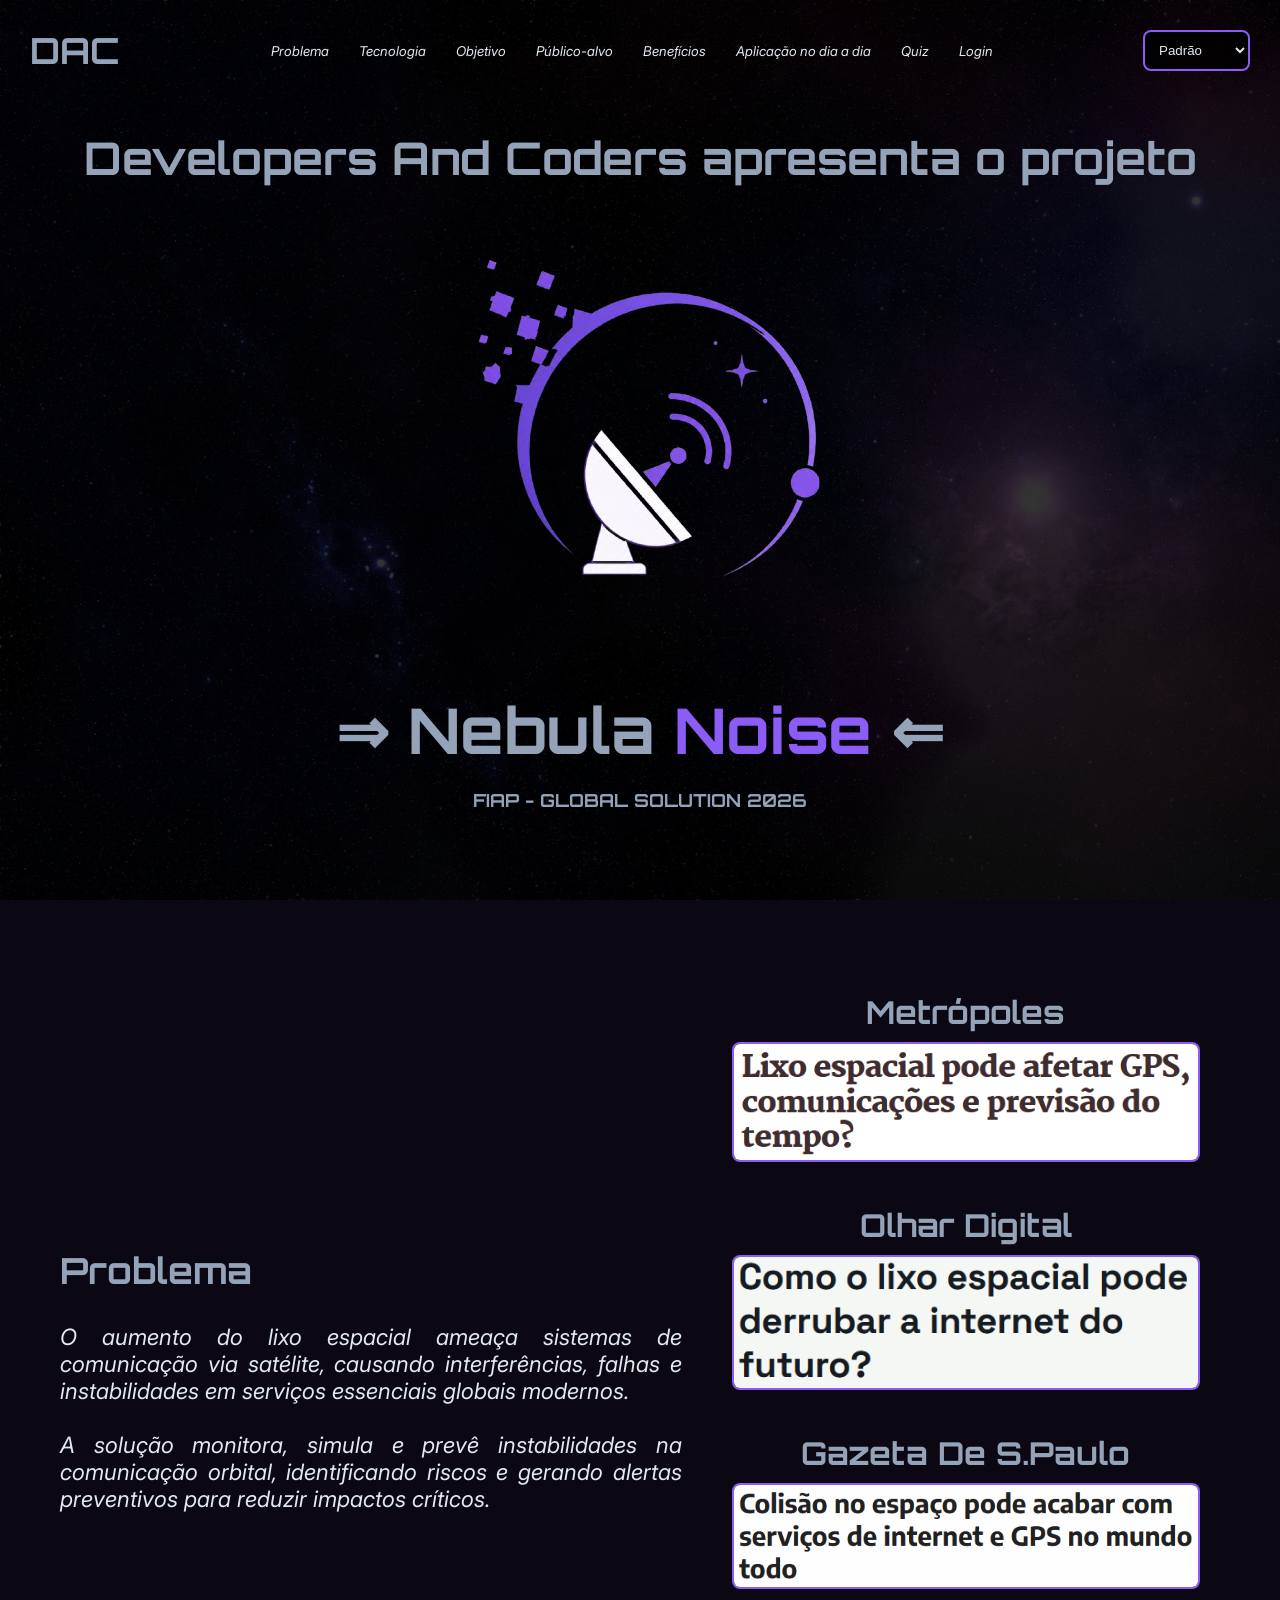
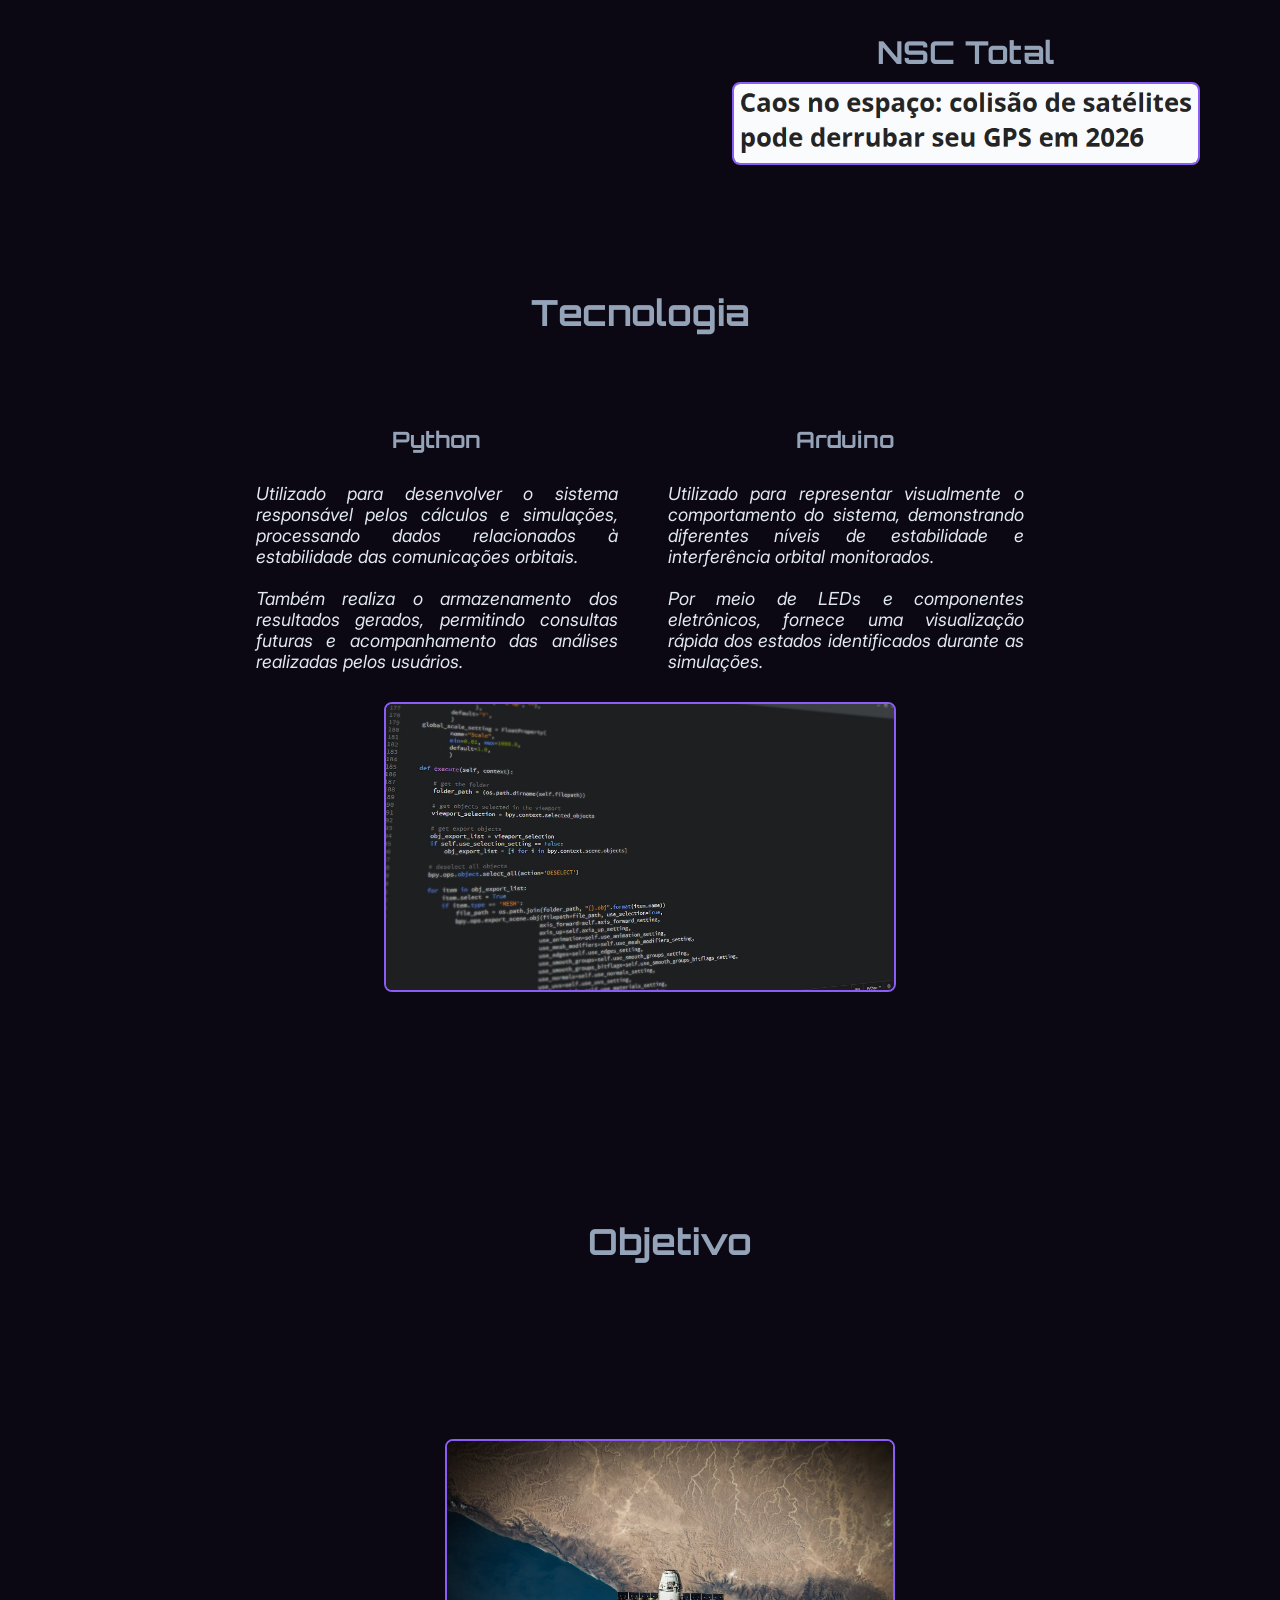
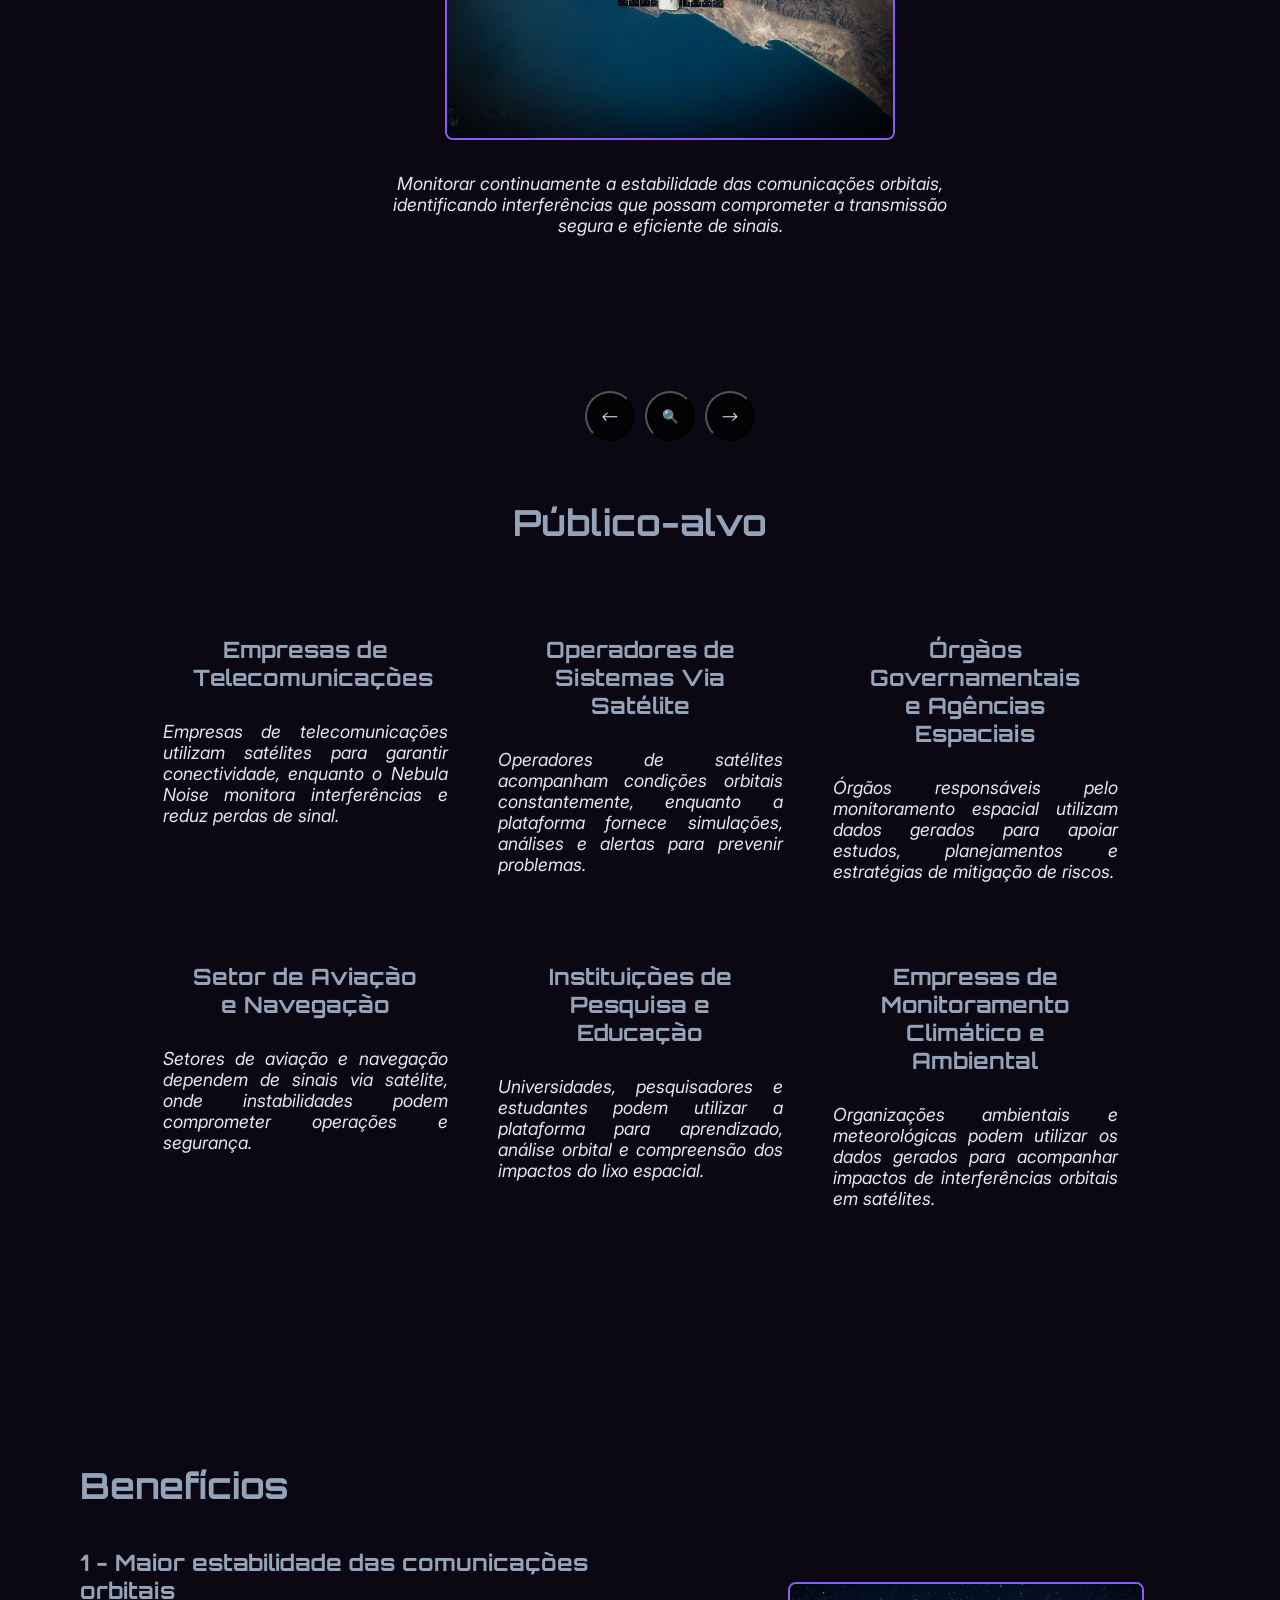
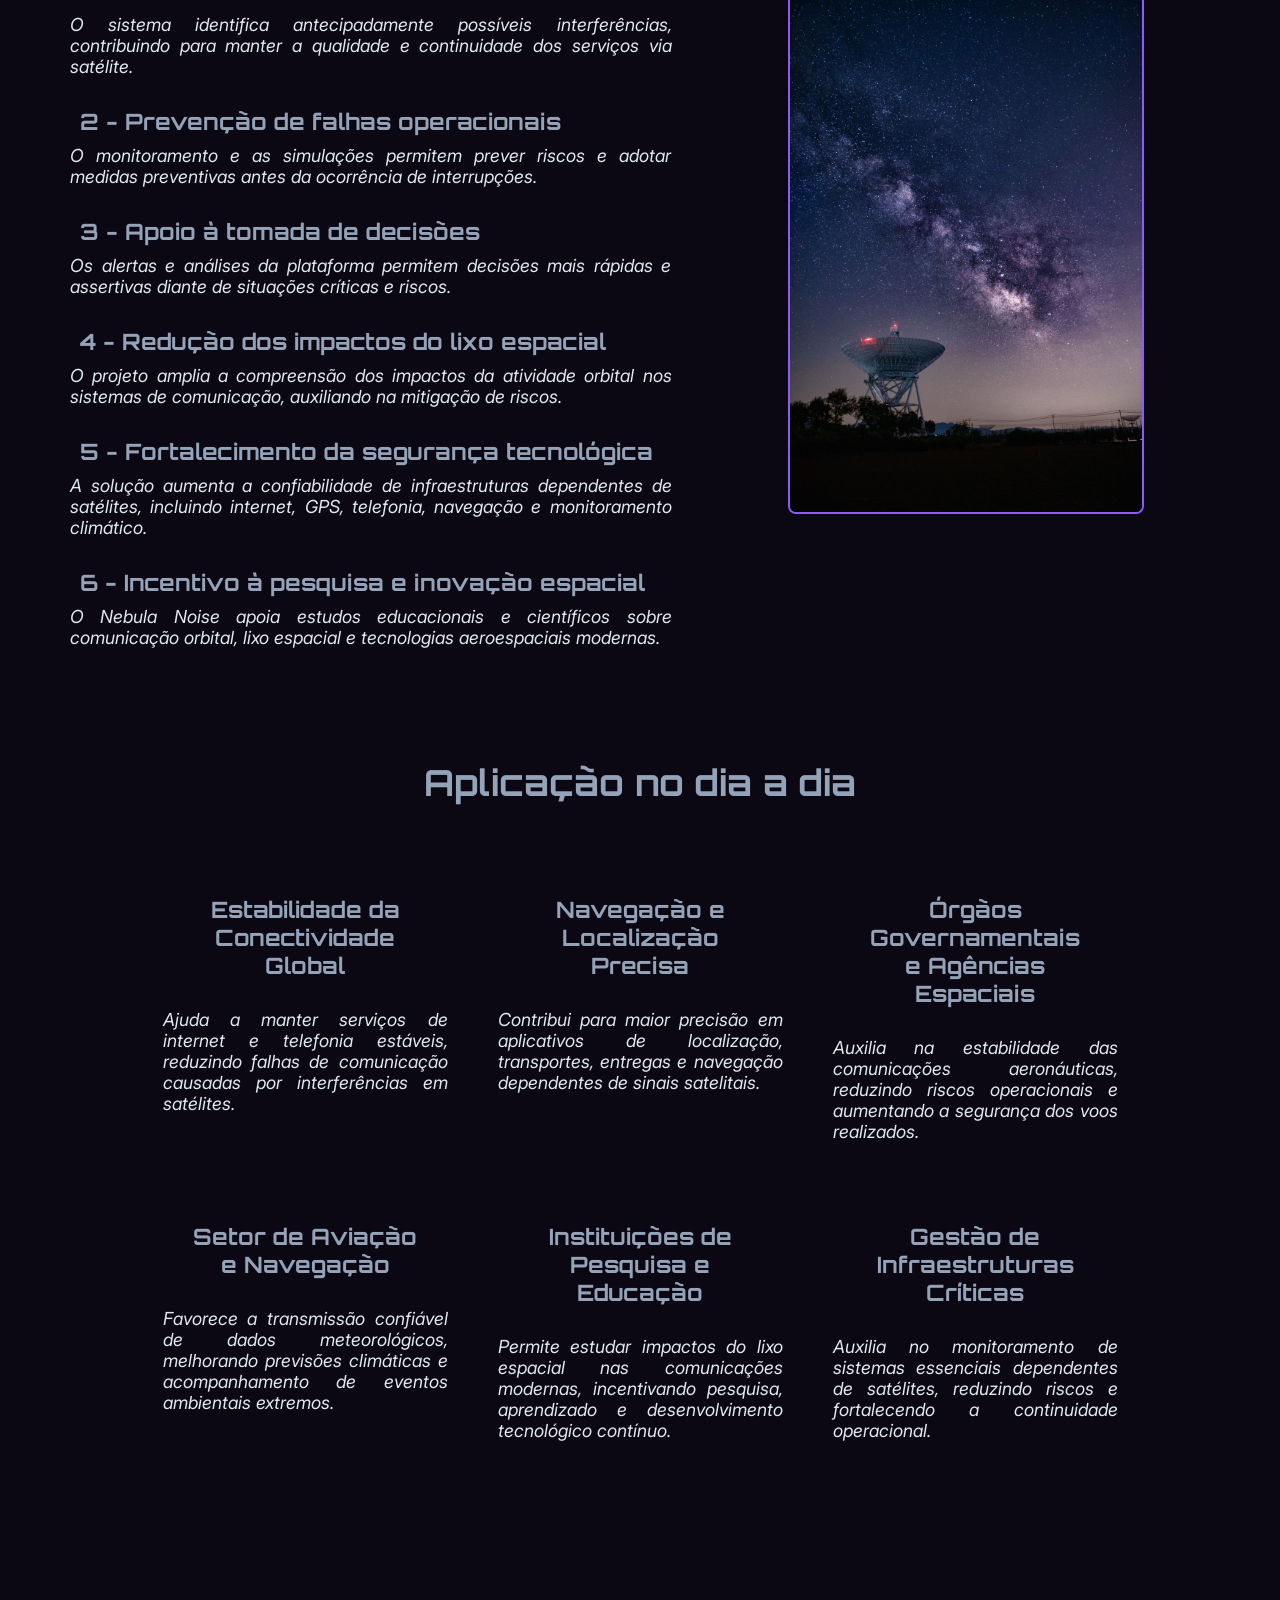
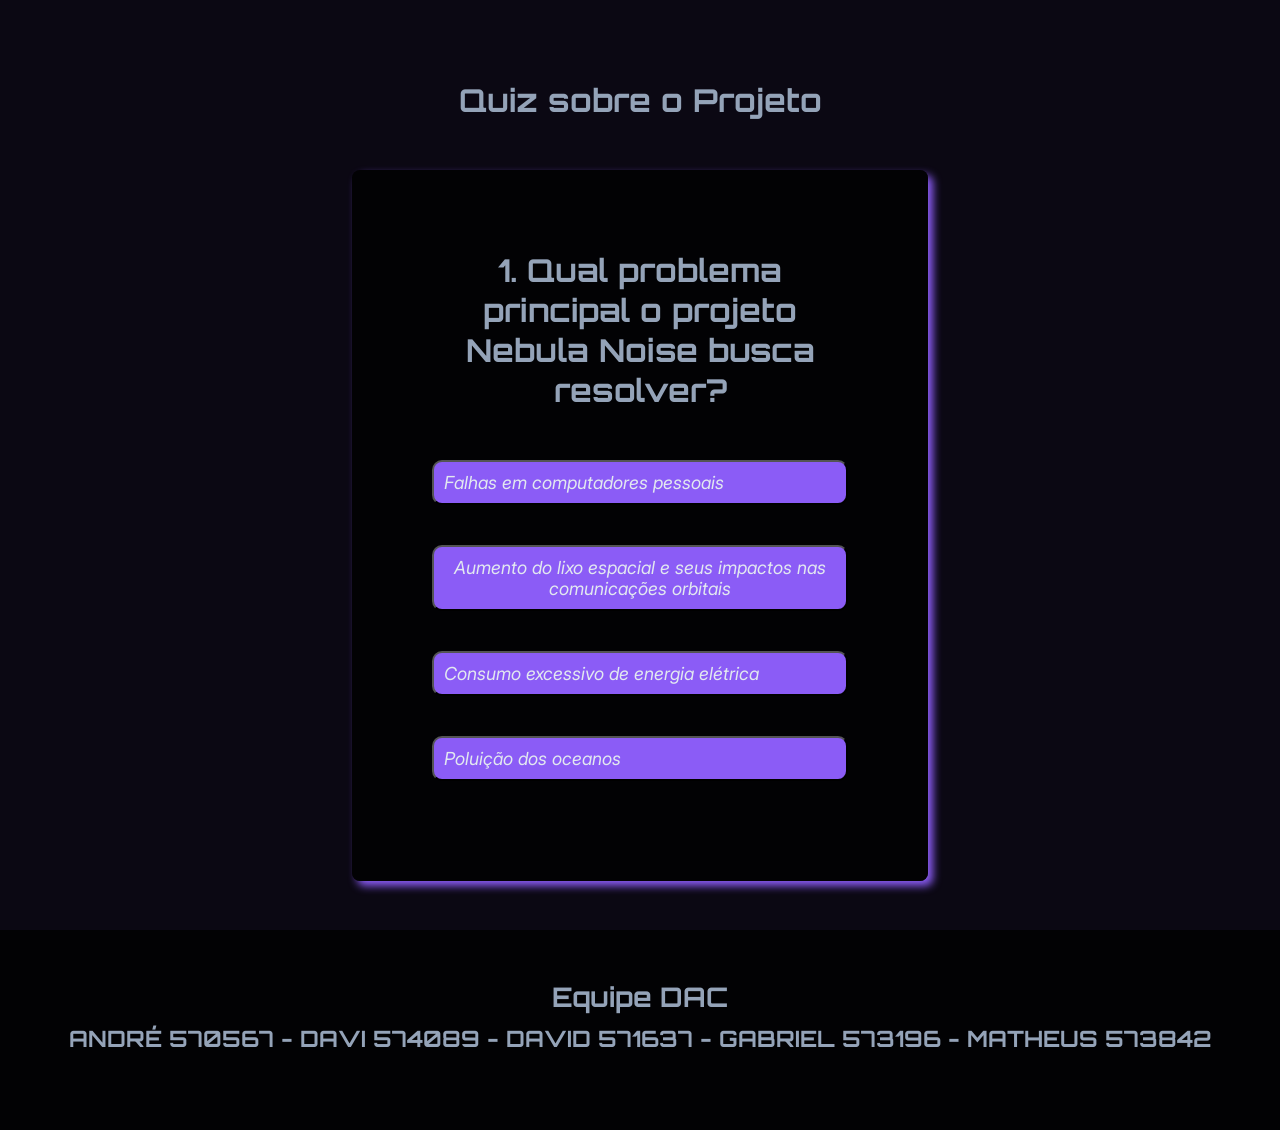
==== commit 8734aef1: "adicionando uma tela de login" ====
--- a/index.html
+++ b/index.html
@@ -1,5 +1,5 @@
 <!DOCTYPE html>
-<html lang="en">
+<html lang="pt-br">
 <head>
     <meta charset="UTF-8">
     <meta name="viewport" content="width=device-width, initial-scale=1.0">
@@ -20,6 +20,7 @@
                     <li><a href="#benefit">Benefícios</a></li>
                     <li><a href="#application">Aplicação no dia a dia</a></li>
                     <li><a href="#quiz">Quiz</a></li>
+                    <li><a href="login.html">Login</a></li>
                 </ul>
             </nav>
             <div class="theme-switcher">
--- a/css/style.css
+++ b/css/style.css
@@ -77,6 +77,10 @@
     font-family: 'Inter-Italic';
 }
 
+input, button {
+    font-family: 'Inter-Italic';
+}
+
 h1, h2 {
     color: var(--color-tertiary);
     font-family: Orbitron-Bold;
@@ -144,6 +148,61 @@
                 border-radius: 8px;
                 border: 2px solid var(--color-primary);
                 padding: var(--spacing-sm);
+            }
+        }
+    }
+}
+
+#login {
+    height: 100vh;
+    display: flex;
+    flex-direction: row;
+    justify-content: center;
+    align-items: center;
+
+    #box-login {
+        width: 60%;
+        display: flex;
+        flex-direction: column;
+        align-items: center;
+        gap: var(--spacing-md);
+        background-color: var(--color-white);
+        padding: var(--spacing-lg);
+        width: 100%;
+        max-width: 360px;
+        min-width: 260px;
+        margin: 0 auto;
+
+        input {
+            width: 100%;
+            padding: var(--spacing-sm);
+            border: 1px solid #ccc;
+            border-radius: 8px;
+        }
+
+        button {
+            padding: var(--spacing-sm);
+            border-radius: 8px;
+            transition: .5s;
+
+            &:hover {
+                scale: 1.05;
+            }
+        }
+    }
+
+    #image-login {
+        width: 50%;
+        text-align: center;
+
+        img {
+            width: 60%;
+            border: 2px solid var(--color-primary);
+            border-radius: 8px;
+            transition: .5s;
+
+            &:hover {
+                scale:1.05;
             }
         }
     }
@@ -308,6 +367,11 @@
             margin-bottom: 1.5dvh;
             border: 2px solid var(--color-primary);
             border-radius: 8px;
+            transition: .5s;
+
+            &:hover {
+                scale: 1.05;
+            }
         }
     }
 
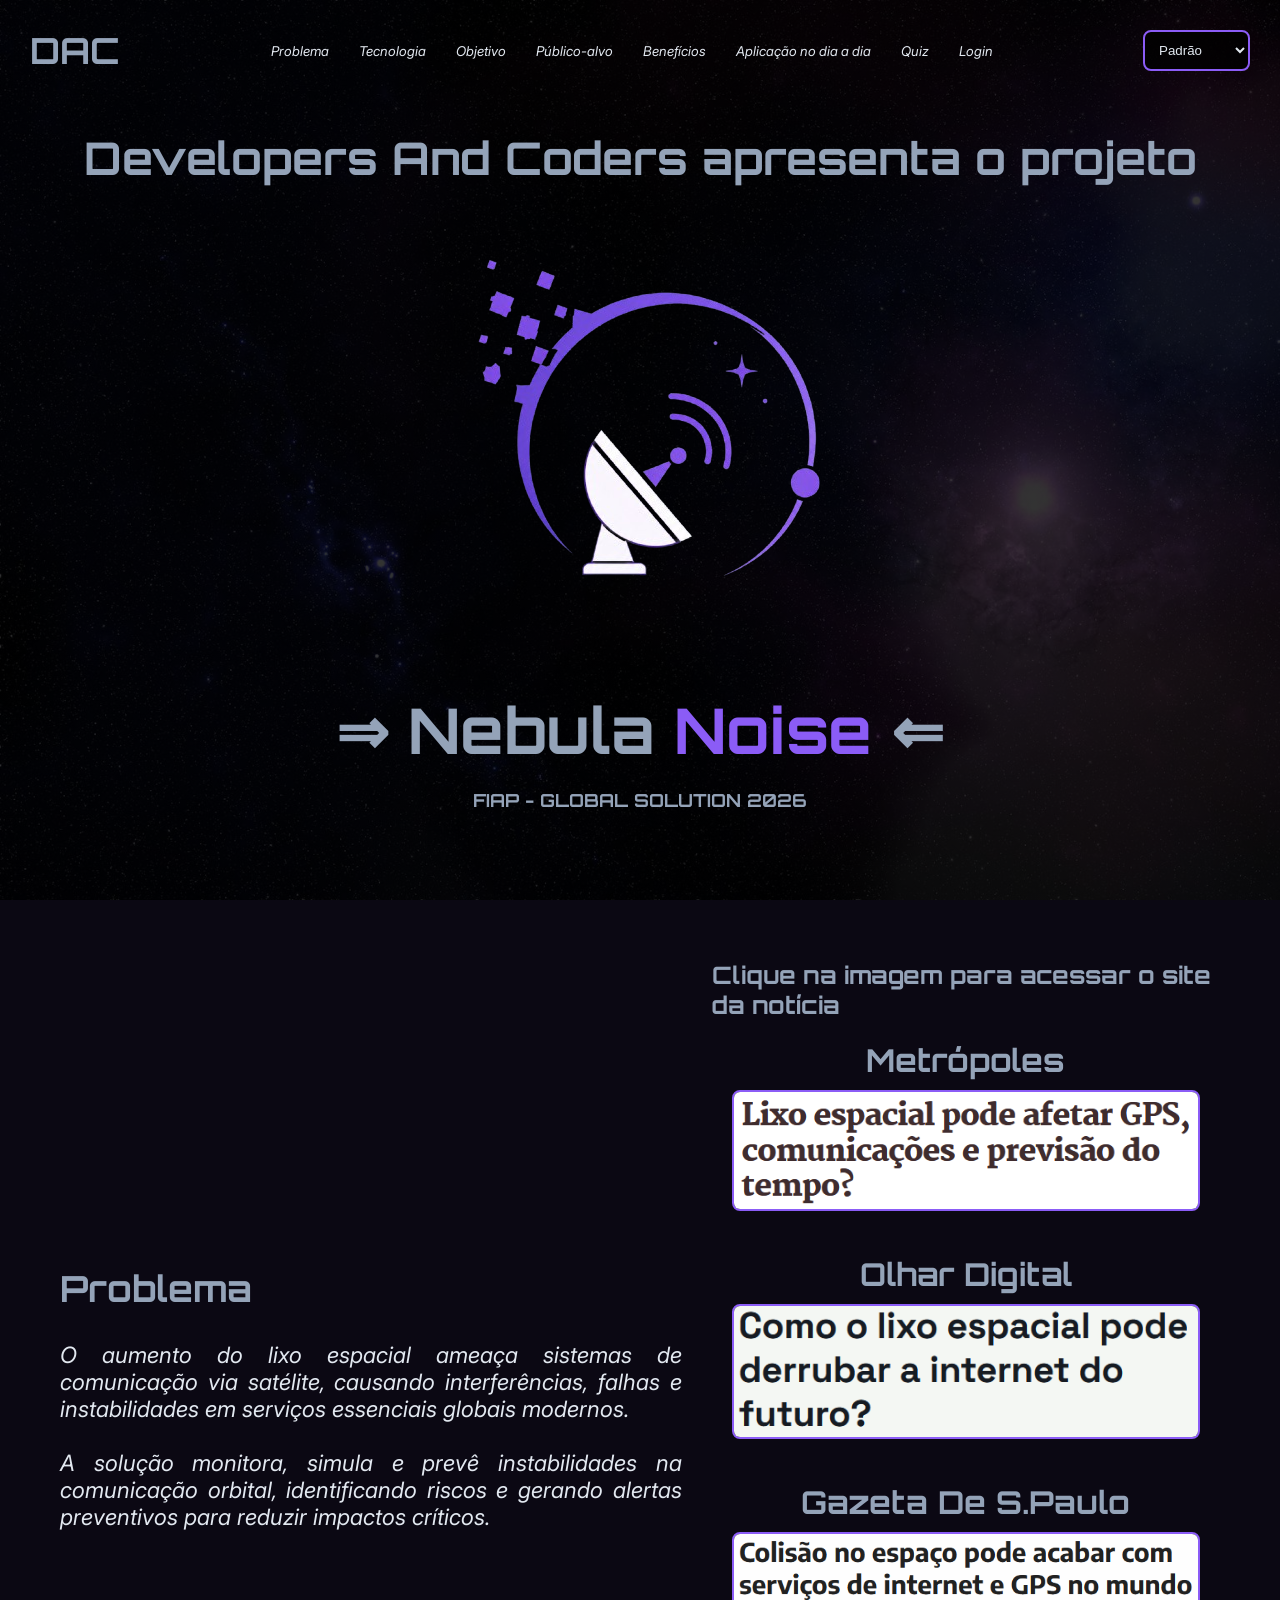
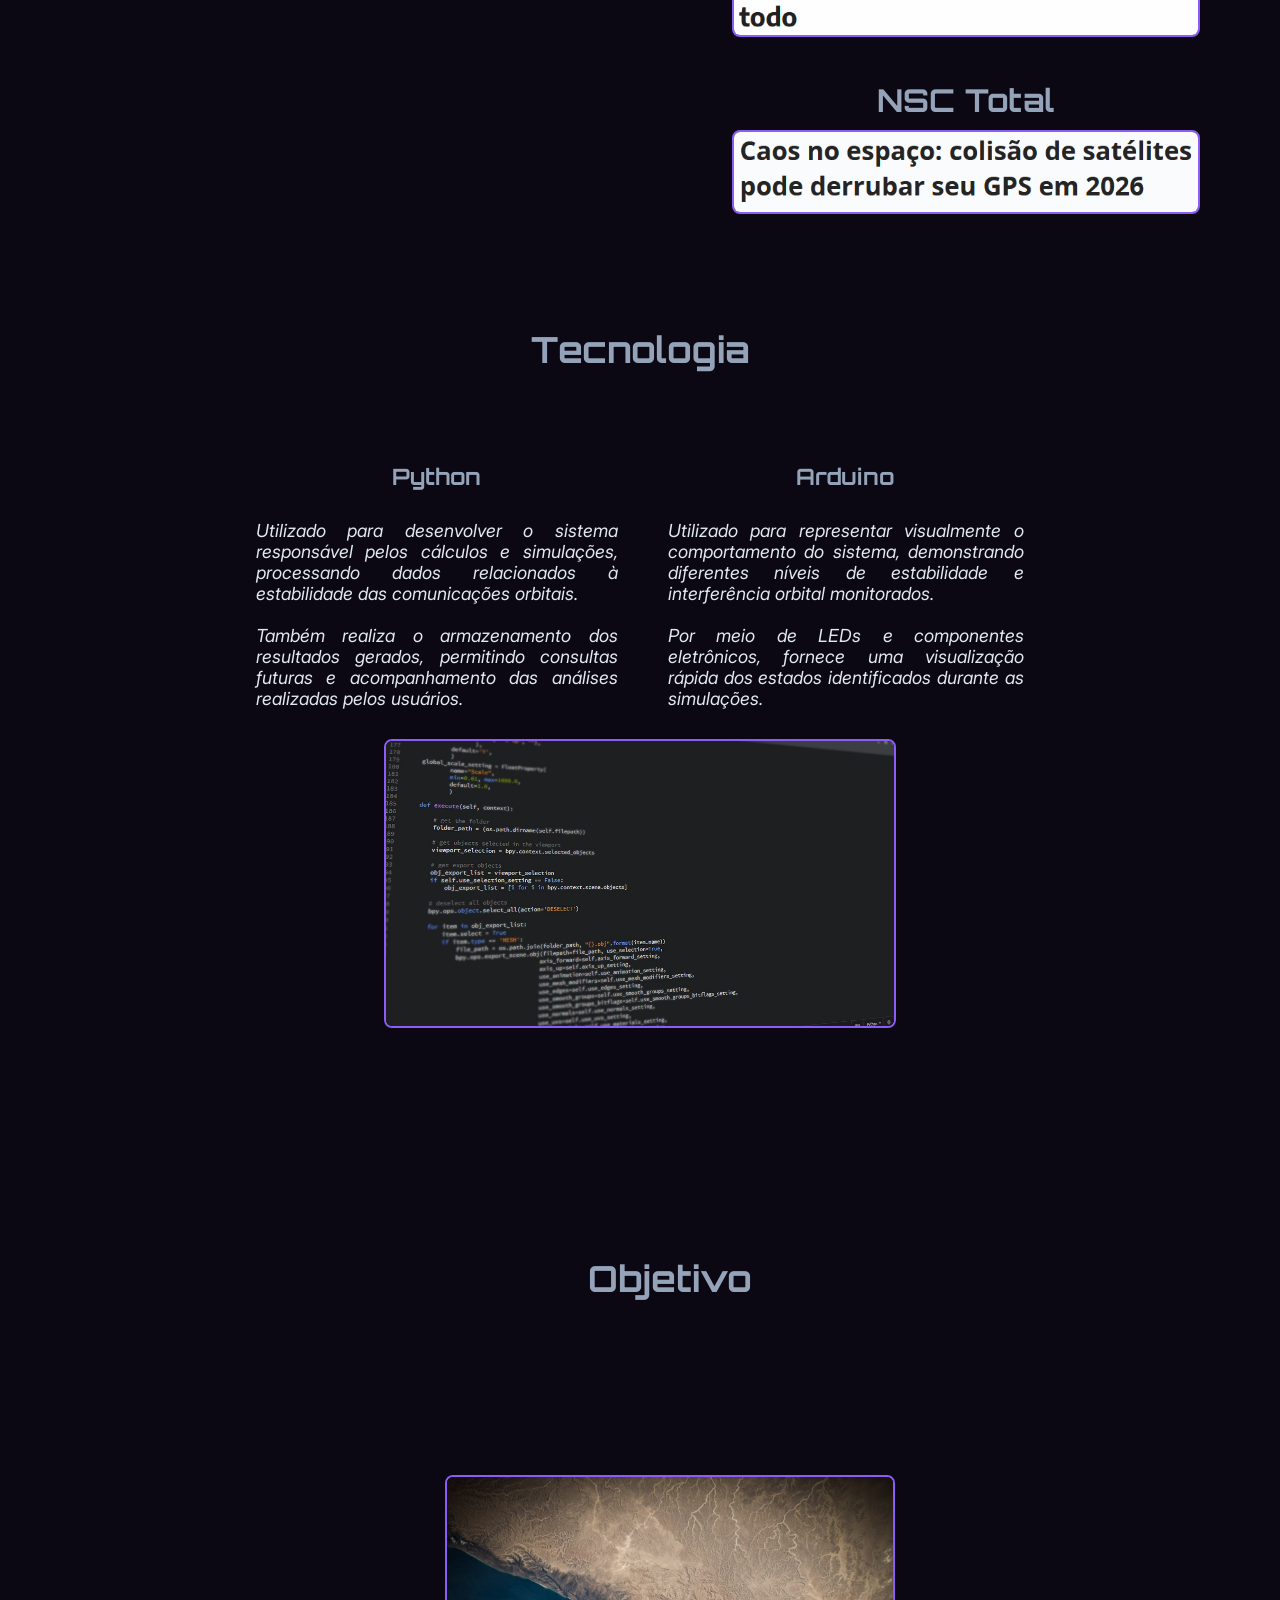
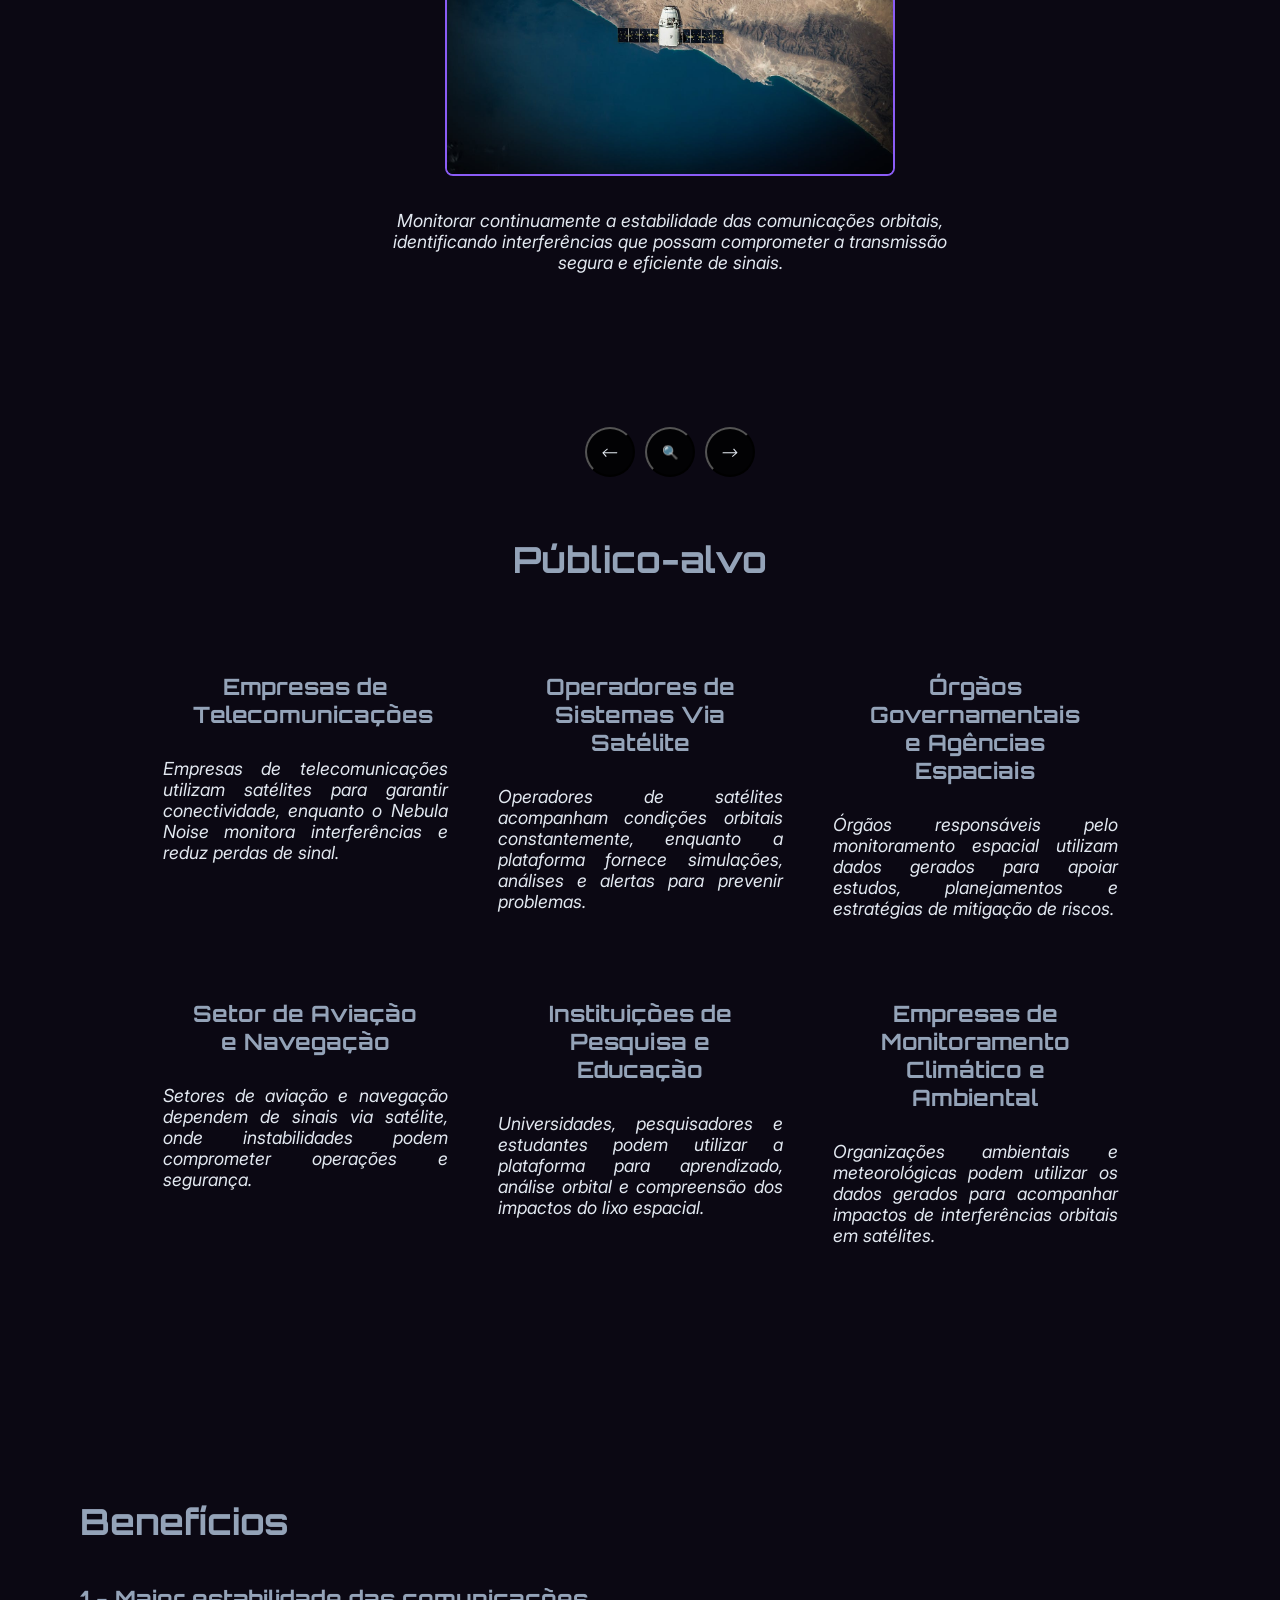
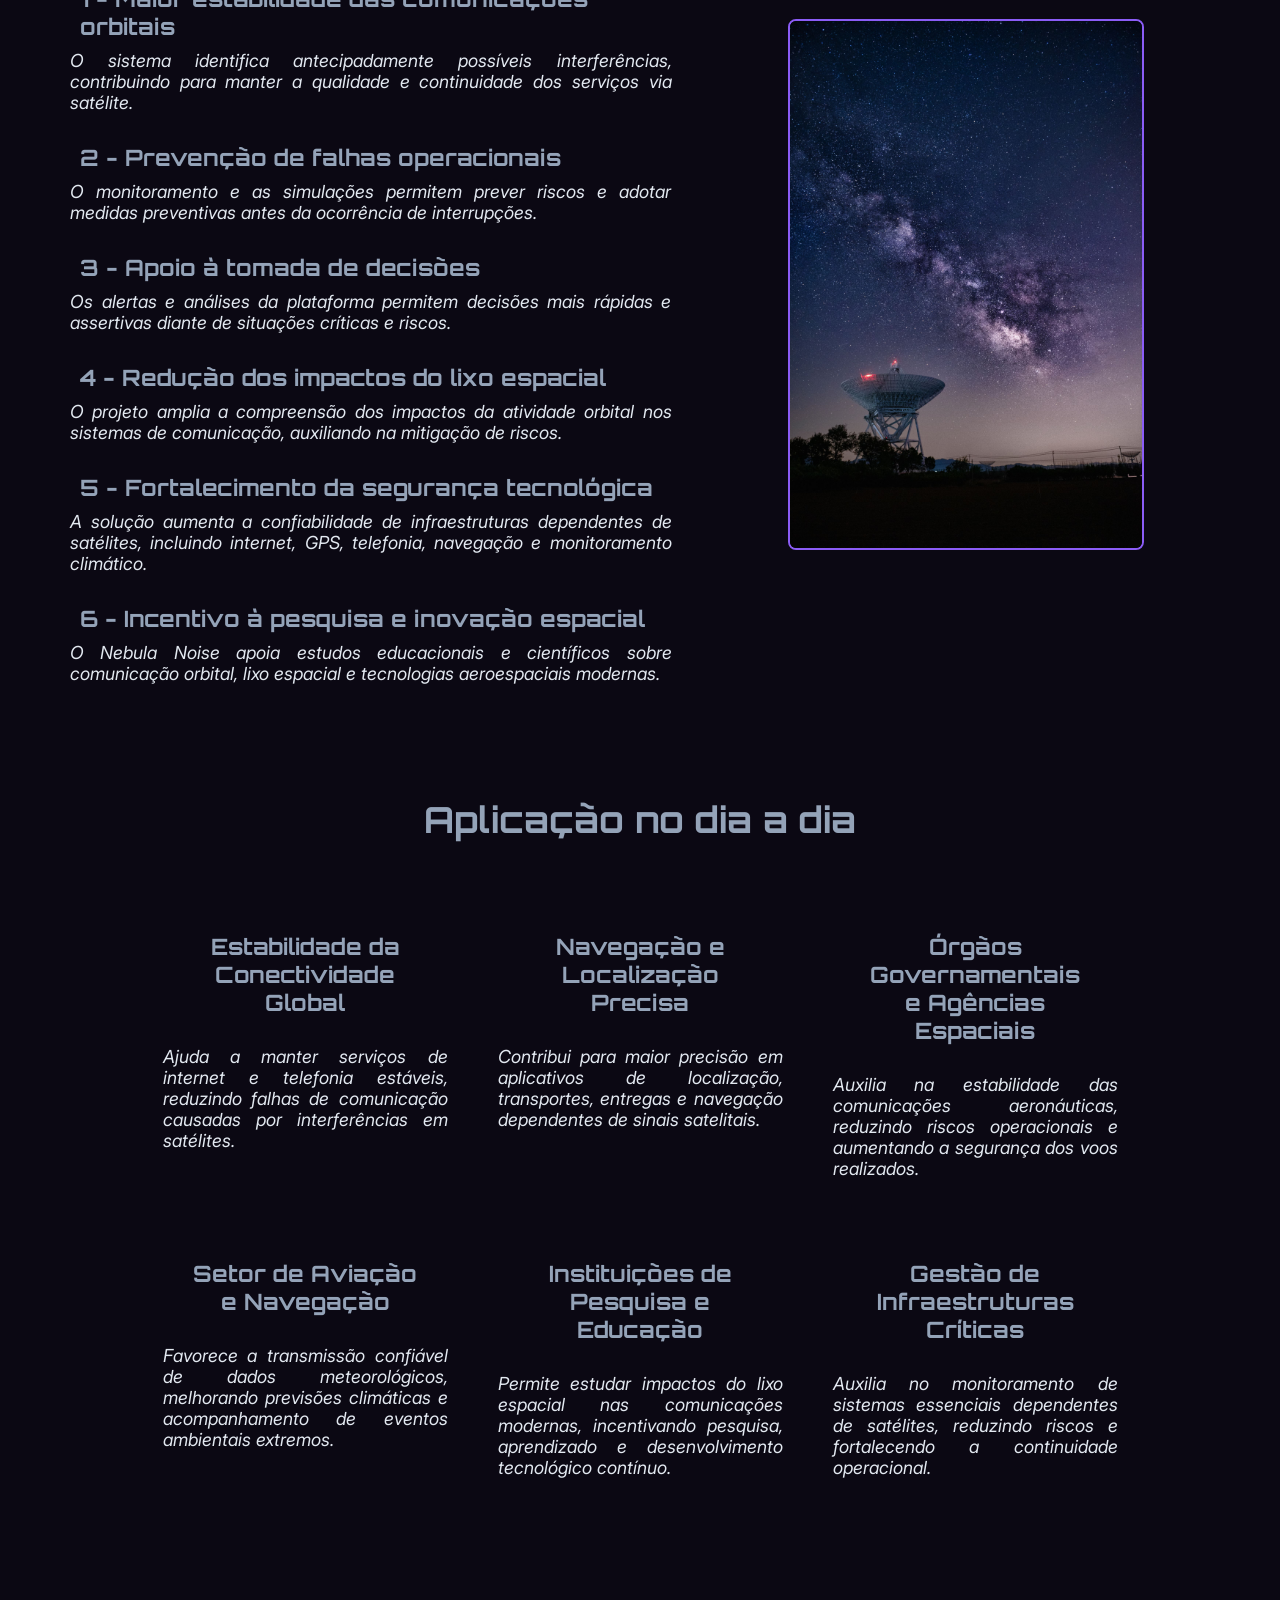
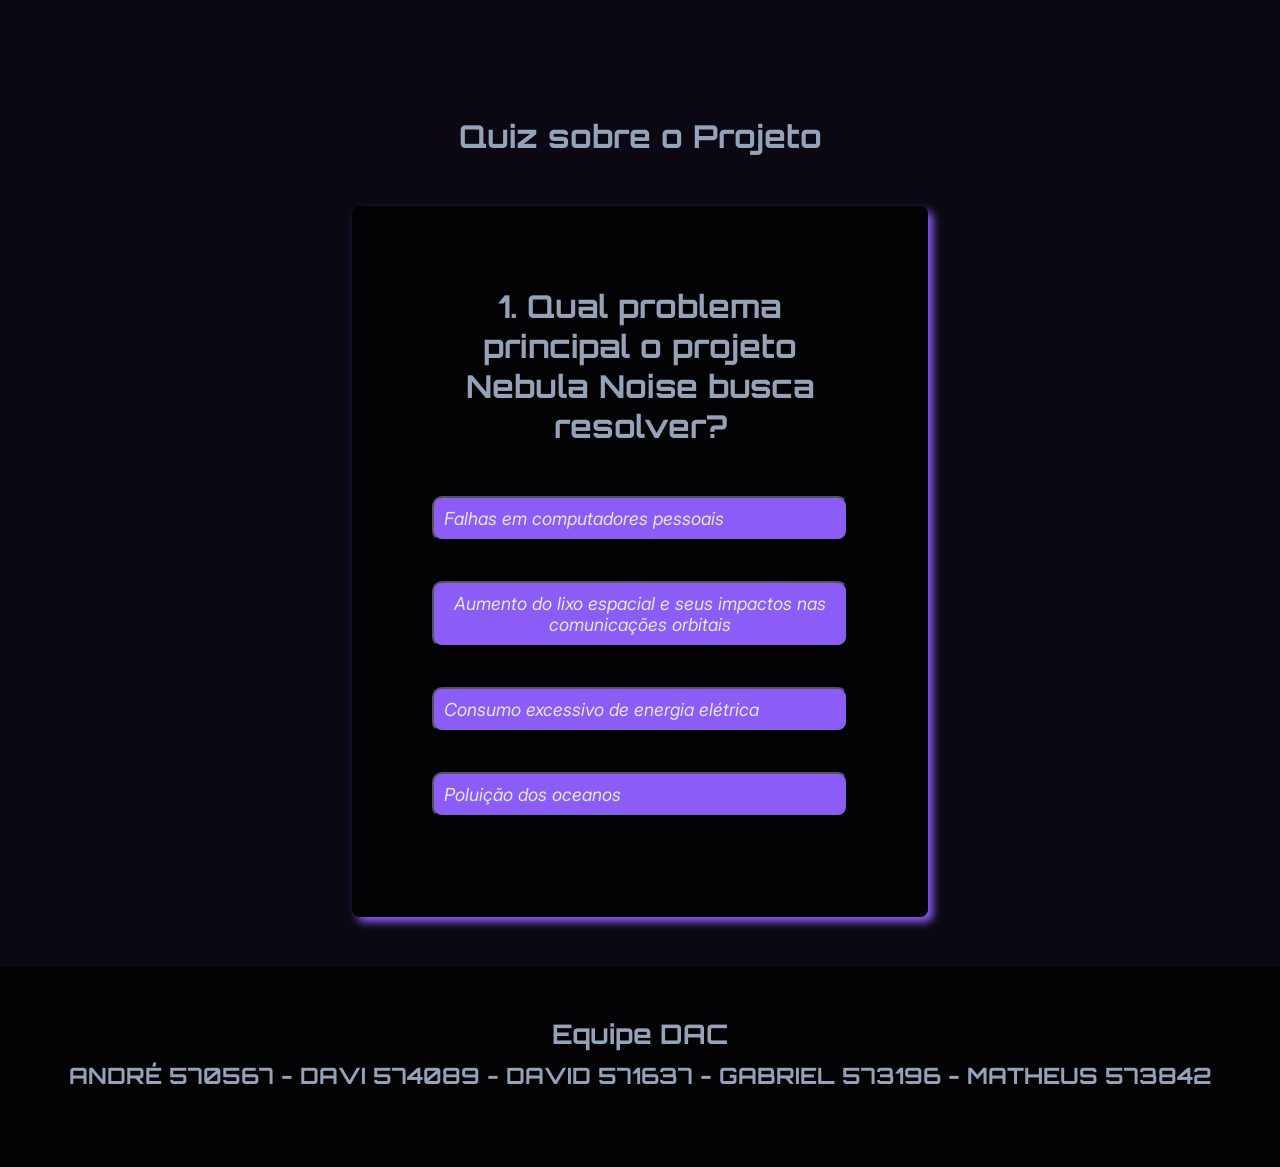
==== commit 8414d72f: "Texto de indicação adicionado" ====
--- a/index.html
+++ b/index.html
@@ -55,6 +55,7 @@
             </p>
         </div>
         <div class="news-problem">
+            <h2>Clique na imagem para acessar o site da notícia</h2>
             <div class="image-news">
                 <h2>Metrópoles</h2>
                 <a href="https://www.metropoles.com/ciencia/lixo-espacial-afeta-gps-e-previsao-tempo" id="news-link" target="_blank">
--- a/css/style.css
+++ b/css/style.css
@@ -46,11 +46,13 @@
 
 body {
     background-color: var(--color-background);
+    overflow-x: hidden;
 }
 
 html {
     scroll-behavior: smooth;
     font-family: 'Inter-Italic';
+    overflow-x: hidden;
 }
 
 ul {
@@ -256,6 +258,7 @@
 
                 &:hover {
                     scale: 1.1;
+                    border: 5px solid var(--color-tertiary);
                 }
             }
         }
